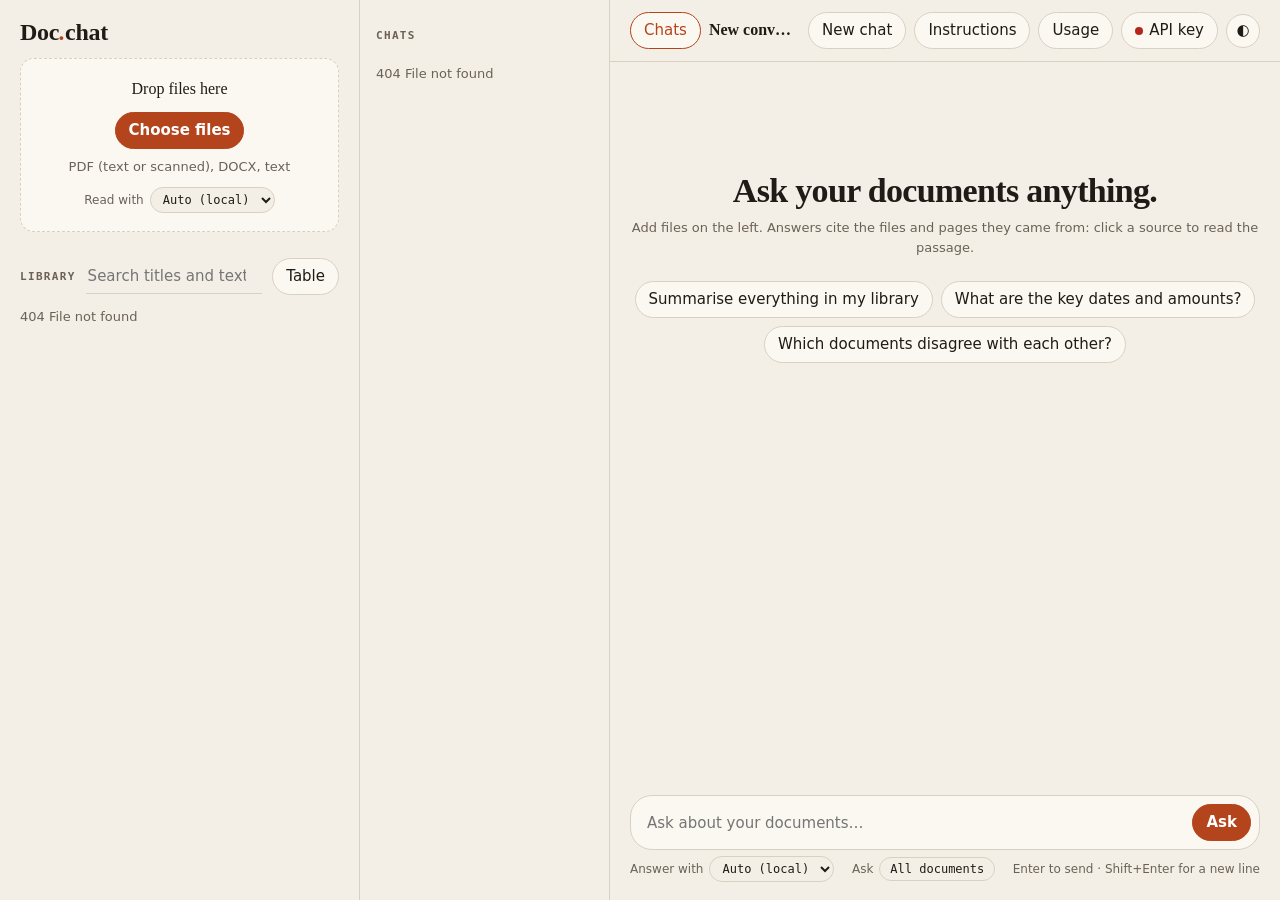
==== app/static/index.html @ 7b6df713 "Fix second review findings for the login - A Log out whose POST got no answer (stopped, or the serve" ====
<!doctype html>
<html lang="en">
<head>
<meta charset="utf-8">
<meta name="viewport" content="width=device-width, initial-scale=1">
<title>Document Chatbot</title>
<link rel="stylesheet" href="static/vendor/dataTables.dataTables.min.css">
<script src="static/vendor/jquery.min.js" defer></script>
<script src="static/vendor/dataTables.min.js" defer></script>
<style>
  :root {
    --paper: #f4efe6; --card: #fbf8f2; --ink: #1f1b16; --soft: #6b6257; --line: #d9d0c1;
    --accent: #b4441c; --accent-ink: #fff; --mark: #f6d98a; --ok: #2f6f4f; --bad: #b3261e;
    --serif: "Iowan Old Style", "Palatino Linotype", Palatino, Georgia, serif;
    --sans: system-ui, "Segoe UI", sans-serif;
    --mono: ui-monospace, "Cascadia Mono", Consolas, monospace;
  }
  :root[data-theme="dark"] {
    --paper: #171512; --card: #201d19; --ink: #ece5d8; --soft: #9c9285; --line: #3a352e;
    --accent: #e8703f; --accent-ink: #1a1410; --mark: #6b5416; --ok: #7fc8a0; --bad: #f08a80;
  }
  @media (prefers-color-scheme: dark) {
    :root:not([data-theme="light"]) {
      --paper: #171512; --card: #201d19; --ink: #ece5d8; --soft: #9c9285; --line: #3a352e;
      --accent: #e8703f; --accent-ink: #1a1410; --mark: #6b5416; --ok: #7fc8a0; --bad: #f08a80;
    }
  }
  * { box-sizing: border-box; }
  body { margin: 0; font: 15px/1.55 var(--sans); background: var(--paper); color: var(--ink);
         display: grid; grid-template-columns: 360px auto 1fr; height: 100dvh; }
  button, input, textarea { font: inherit; color: inherit; }
  button { cursor: pointer; border: 1px solid var(--line); background: var(--card); border-radius: 999px; padding: 6px 13px; }
  button:hover:not(:disabled) { border-color: var(--accent); color: var(--accent); }
  button:disabled { opacity: .45; cursor: default; }
  button.primary { background: var(--accent); border-color: var(--accent); color: var(--accent-ink); font-weight: 600; }
  button.primary:hover:not(:disabled) { color: var(--accent-ink); filter: brightness(1.08); }
  button.icon { width: 34px; height: 34px; padding: 0; display: grid; place-items: center; }
  :focus-visible { outline: 2px solid var(--accent); outline-offset: 2px; }
  .label { font: 600 11px/1 var(--mono); letter-spacing: .12em; text-transform: uppercase; color: var(--soft); }
  .muted { color: var(--soft); font-size: 13px; }

  /* ---- shelf (left) ---- */
  aside { grid-column: 1; border-right: 1px solid var(--line); display: flex; flex-direction: column; min-height: 0; }
  .brand { padding: 20px 20px 14px; display: flex; align-items: baseline; gap: 10px; }
  .brand h1 { font: 600 24px/1 var(--serif); margin: 0; letter-spacing: -.01em; }
  .brand h1 i { color: var(--accent); }
  .brand span { margin-left: auto; }
  #drop { margin: 0 20px; border: 1.5px dashed var(--line); border-radius: 14px; padding: 18px; text-align: center; background: var(--card); transition: .15s; }
  #drop.over { border-color: var(--accent); background: color-mix(in srgb, var(--accent) 10%, var(--card)); }
  #drop p { margin: 0 0 10px; font-family: var(--serif); font-size: 16px; }
  #drop small { display: block; margin-top: 8px; }
  #drop .pick.check { display: flex; justify-content: center; margin-top: 6px; }
  .pick.check input { margin: 0; width: 15px; height: 15px; accent-color: var(--accent); cursor: pointer; }
  .pick.check { cursor: pointer; }
  #queue { margin: 8px 20px 0; display: grid; gap: 4px; max-height: 45dvh; overflow-y: auto; }
  .job { display: flex; flex-wrap: wrap; gap: 4px 8px; align-items: center; font-size: 13px; padding: 5px 10px; border-radius: 8px; background: var(--card); border: 1px solid var(--line); }
  .job b { flex: 1; min-width: 0; overflow: hidden; text-overflow: ellipsis; white-space: nowrap; font-weight: 500; }
  .job .state { white-space: nowrap; color: var(--soft); }
  .job.ok .state { color: var(--ok); } .job.bad .state { color: var(--bad); }
  .job.dup { border-color: var(--accent); }
  .job .x { border: 0; background: none; padding: 2px 5px; margin: -2px -5px -2px 0; color: var(--soft); line-height: 1; }
  .job .x.sure { color: var(--bad); font-size: 12px; font-weight: 600; }
  .bar { flex-basis: 100%; height: 4px; border-radius: 999px; background: var(--line); overflow: hidden; }
  .bar i { display: block; height: 100%; width: 0; background: var(--accent); border-radius: inherit; transition: width .4s; }
  .bar.wait i { width: 30%; animation: slide 1.3s ease-in-out infinite; }
  @keyframes slide { from { transform: translateX(-100%); } to { transform: translateX(340%); } }
  .job .detail { flex-basis: 100%; display: grid; gap: 2px; font-size: 12px; color: var(--soft); overflow-wrap: anywhere; }
  .job.bad .detail .err { color: var(--bad); }
  .job .acts { flex-basis: 100%; display: flex; flex-wrap: wrap; gap: 6px; padding: 2px 0 3px; }
  .job .detail:empty, .job .acts:empty { display: none; }
  .job .acts button { font-size: 12px; padding: 3px 10px; }
  a.open { color: var(--accent); font-weight: 600; text-decoration: none; }
  a.open:hover { text-decoration: underline; }
  @media (pointer: coarse), (max-width: 820px) {  /* a finger-sized target; the negative margin keeps the layout */
    a.open { display: inline-block; padding: 7px 6px; margin: -7px -6px; }
  }
  .spin { width: 12px; height: 12px; border: 2px solid var(--line); border-top-color: var(--accent); border-radius: 50%; animation: spin .8s linear infinite; }
  @keyframes spin { to { transform: rotate(1turn); } }
  .shelfhead { display: flex; align-items: center; gap: 10px; padding: 18px 20px 8px; }
  .shelfhead input { flex: 1; min-width: 0; border: 0; border-bottom: 1px solid var(--line); background: none; padding: 5px 2px; }
  .shelfhead input:focus { outline: 0; border-color: var(--accent); }
  #docs { flex: 1; overflow-y: auto; padding: 4px 20px 20px; display: grid; gap: 10px; align-content: start; }
  .doc { background: var(--card); border: 1px solid var(--line); border-left: 4px solid var(--accent); border-radius: 4px 12px 12px 4px; padding: 11px 12px; position: relative; }
  .doc h3 { font: 600 16px/1.25 var(--serif); margin: 0 26px 3px 0; overflow-wrap: anywhere; }
  .doc .meta { font: 11px/1.4 var(--mono); color: var(--soft); overflow-wrap: anywhere; }
  .doc p { margin: 7px 0; font-size: 13px; display: -webkit-box; -webkit-line-clamp: 3; -webkit-box-orient: vertical; overflow: hidden; }
  .doc.open p { display: block; }
  .doc .x { position: absolute; top: 6px; right: 6px; border: 0; background: none; padding: 2px 7px; color: var(--soft); }
  .doc .x.sure { color: var(--bad); font-size: 12px; font-weight: 600; }
  .chips { display: flex; flex-wrap: wrap; gap: 4px; }
  .chip { font: 11px/1 var(--mono); padding: 4px 7px; border-radius: 999px; border: 1px solid var(--line); background: none; color: var(--soft); }
  .hit { font-size: 13px; padding: 9px 11px; border: 1px solid var(--line); border-radius: 10px; }
  mark { background: var(--mark); color: inherit; border-radius: 3px; padding: 0 2px; }

  /* ---- saved conversations: a column beside the chat on wide screens (Chats hides it), a drawer below 1280px ---- */
  #chats { grid-column: 2; width: 250px; border-right: 1px solid var(--line); display: flex; flex-direction: column; min-height: 0; background: var(--paper); }
  .chatshead { display: flex; align-items: center; gap: 8px; padding: 20px 14px 8px 16px; min-height: 58px; }
  .chatshead .grow { flex: 1; }
  #chatsnew, #chatsclose { display: none; }
  @media (min-width: 1280px) { body.nochats #chats { display: none; } }
  @media (max-width: 1279px) {
    #chats { position: fixed; inset: 0 auto 0 0; width: min(330px, 90vw); z-index: 10; transform: translateX(-100%);
             visibility: hidden; transition: transform .2s, visibility .2s; }
    body.chatsopen #chats { transform: none; visibility: visible; box-shadow: 0 0 0 100vw #0006; }
    #chatsclose { display: grid; }
  }
  #chatlist { flex: 1; overflow-y: auto; padding: 2px 10px 16px; display: grid; gap: 3px; align-content: start; }
  #chatlist > .muted { padding: 4px 6px; }
  .conv { display: flex; align-items: center; min-width: 0; border: 1px solid transparent; border-radius: 10px; }
  .conv:hover { background: var(--card); border-color: var(--line); }
  .conv.on { background: var(--card); border-color: var(--accent); }
  button.cbtn { flex: 1; min-width: 0; display: grid; gap: 1px; text-align: left; border: 0; border-radius: 10px; background: none; padding: 7px 2px 7px 10px; }
  button.cbtn:hover:not(:disabled) { color: inherit; }
  .cbtn b { font-weight: 500; font-size: 13.5px; overflow: hidden; text-overflow: ellipsis; white-space: nowrap; }
  .conv.on .cbtn b { font-weight: 600; }
  .cbtn small { font: 11px/1.3 var(--mono); color: var(--soft); overflow: hidden; text-overflow: ellipsis; white-space: nowrap; }
  .conv .x { flex: none; border: 0; background: none; padding: 4px 6px; color: var(--soft); opacity: 0; }
  .conv .x:last-child { margin-right: 3px; }
  .conv:hover .x, .conv:focus-within .x, .conv.on .x, .conv .x.sure { opacity: 1; }
  .conv .x.sure { color: var(--bad); font-size: 12px; font-weight: 600; }
  .conv input { flex: 1; min-width: 0; margin: 3px; padding: 6px 8px; border: 1px solid var(--accent); border-radius: 8px; background: var(--paper); font-size: 13.5px; }
  .conv input:focus { outline: 0; }
  @media (pointer: coarse) { .conv .x { opacity: 1; padding: 10px 8px; } }

  /* ---- desk (right) ---- */
  main { grid-column: 3; display: flex; flex-direction: column; min-width: 0; min-height: 0; }
  header { display: flex; align-items: center; gap: 8px; padding: 12px 20px; border-bottom: 1px solid var(--line); }
  header .grow { flex: 1; }
  #chatsbtn[aria-expanded="true"] { border-color: var(--accent); color: var(--accent); }
  #convtitle { min-width: 0; overflow: hidden; text-overflow: ellipsis; white-space: nowrap; font: 600 16px/1.3 var(--serif); }
  #menu { display: none; position: relative; }
  /* On a phone the upload list is in the closed drawer: the ☰ button counts jobs under way or waiting for you. */
  #jobcount:not(:empty) { position: absolute; top: -6px; right: -6px; min-width: 18px; height: 18px; padding: 0 5px;
    border-radius: 999px; font: 600 11px/18px var(--mono); background: var(--accent); color: var(--accent-ink); }
  #jobcount.alert { background: var(--bad); color: var(--paper); }
  #keydot { width: 8px; height: 8px; border-radius: 50%; background: var(--bad); display: inline-block; margin-right: 6px; }
  #keydot.set { background: var(--ok); }
  #settings { position: absolute; right: 20px; top: 58px; width: min(340px, calc(100vw - 32px)); background: var(--card); border: 1px solid var(--line); border-radius: 14px; padding: 16px; box-shadow: 0 12px 40px #0003; z-index: 5; display: grid; gap: 8px; }
  #settings input { width: 100%; padding: 8px 10px; border: 1px solid var(--line); border-radius: 8px; background: var(--paper); font-family: var(--mono); font-size: 13px; }
  #settings .row { display: flex; gap: 8px; justify-content: flex-end; }
  [hidden] { display: none !important; }
  #log { flex: 1; overflow-y: auto; padding: 28px 20px; }
  #log > * { max-width: 740px; margin-inline: auto; }
  .empty { text-align: center; margin-top: 9vh; }
  .empty h2 { font: 600 34px/1.15 var(--serif); margin: 0 0 8px; letter-spacing: -.02em; }
  .empty .ideas { display: flex; flex-wrap: wrap; gap: 8px; justify-content: center; margin-top: 22px; }
  .turn { margin-bottom: 22px; }
  .turn.user { display: flex; flex-direction: column; align-items: flex-end; gap: 4px; }
  .turn.user div { background: var(--ink); color: var(--paper); padding: 9px 15px; border-radius: 18px 18px 4px 18px; max-width: 85%; white-space: pre-wrap; overflow-wrap: anywhere; }
  .turn.bot .body { font: 17px/1.6 var(--serif); white-space: pre-wrap; overflow-wrap: anywhere; border-left: 2px solid var(--accent); padding-left: 16px; }
  .turn.bot.err .body { color: var(--bad); border-color: var(--bad); font-family: var(--sans); font-size: 15px; }
  .turn .foot { display: flex; flex-wrap: wrap; align-items: center; gap: 6px; margin: 10px 0 0 18px; }
  .turn .foot .tok { font: 11px/1 var(--mono); color: var(--soft); margin-left: auto; }
  .turn .foot button { font-size: 12px; padding: 3px 10px; }
  .turn.bot.live .body::after { content: "▍"; color: var(--accent); animation: blink 1s steps(1) infinite; }
  @keyframes blink { 50% { opacity: 0; } }
  .switched.bad { color: var(--bad); }
  #stop { font-weight: 600; border-color: var(--accent); color: var(--accent); white-space: nowrap; }
  #stop::before { content: ""; display: inline-block; width: 9px; height: 9px; margin-right: 7px; border-radius: 2px; background: currentColor; }
  .dots i { display: inline-block; width: 6px; height: 6px; border-radius: 50%; background: var(--accent); margin-right: 4px; animation: bob 1s infinite; }
  .dots i:nth-child(2) { animation-delay: .15s; } .dots i:nth-child(3) { animation-delay: .3s; }
  @keyframes bob { 50% { transform: translateY(-5px); opacity: .4; } }
  form#ask { padding: 12px 20px 18px; }
  .composer { max-width: 740px; margin: 0 auto; display: flex; align-items: flex-end; gap: 8px; background: var(--card); border: 1px solid var(--line); border-radius: 22px; padding: 8px 8px 8px 16px; }
  .composer:focus-within { border-color: var(--accent); }
  .composer textarea { flex: 1; border: 0; background: none; resize: none; outline: 0; padding: 6px 0; max-height: 180px; }
  .hint { max-width: 740px; margin: 6px auto 0; font-size: 12px; display: flex; flex-wrap: wrap; gap: 4px 12px; align-items: center; justify-content: space-between; }
  .pick { display: inline-flex; align-items: center; gap: 6px; font-size: 12px; color: var(--soft); max-width: 100%; white-space: nowrap; }
  #drop .pick { margin-top: 10px; }
  .pick select { font: 12px/1.2 var(--mono); color: var(--ink); background: var(--paper); border: 1px solid var(--line); border-radius: 999px; padding: 4px 8px; min-width: 0; max-width: 230px; text-overflow: ellipsis; }
  .pick select:hover { border-color: var(--accent); }
  .switched { font-size: 12px; color: var(--soft); margin: 6px 0 0 18px; }
  /* ---- table view ---- */
  #tableview { width: min(1280px, calc(100vw - 32px)); height: min(88dvh, 900px); max-width: none; max-height: none;
               padding: 0; border: 1px solid var(--line); border-radius: 16px; background: var(--card); color: var(--ink); }
  #tableview[open] { display: flex; flex-direction: column; }
  #tableview::backdrop { background: #0007; }
  .tvhead { display: flex; flex-wrap: wrap; align-items: center; gap: 8px 10px; padding: 14px 18px; border-bottom: 1px solid var(--line); }
  .tvhead h2 { font: 600 20px/1.2 var(--serif); margin: 0; }
  .tvhead .grow { flex: 1; }
  #delsel.sure { background: var(--bad); border-color: var(--bad); color: #fff; }
  .rereadbar { display: inline-flex; flex-wrap: wrap; align-items: center; gap: 6px 8px; }
  .tvbody { flex: 1; overflow: auto; padding: 12px 18px 18px; }
  #doctable { font-size: 13px; }
  #doctable td { vertical-align: top; overflow-wrap: break-word; min-width: 110px; }
  #doctable td.kw { min-width: 160px; color: var(--soft); }
  #doctable th.sel, #doctable td.sel { width: 28px; text-align: center; }
  #doctable input[type=checkbox] { width: 16px; height: 16px; accent-color: var(--accent); cursor: pointer; }
  #doctable tr.picked td { background: color-mix(in srgb, var(--accent) 12%, transparent); }
  .dt-container, .dt-container .dt-input { color: var(--ink) !important; }
  .dt-container .dt-input { background: var(--paper); border: 1px solid var(--line) !important; border-radius: 8px; padding: 4px 8px; }
  .dt-container .dt-paging .dt-paging-button { color: var(--ink) !important; border-radius: 8px; }
  .dt-container .dt-paging .dt-paging-button.current { background: var(--paper) !important; border-color: var(--accent) !important; }
  table.dataTable thead > tr > th, table.dataTable > tbody > tr > td { border-color: var(--line) !important; }
  /* ---- instructions ---- */
  #rulecount:not(:empty) { margin-left: 6px; font: 600 11px/1 var(--mono); background: var(--accent); color: var(--accent-ink); border-radius: 999px; padding: 2px 6px; }
  #rulesview { width: min(760px, calc(100vw - 32px)); max-height: 88dvh; padding: 0; border: 1px solid var(--line); border-radius: 16px; background: var(--card); color: var(--ink); }
  #rulesview[open] { display: flex; flex-direction: column; }
  #rulesview::backdrop { background: #0007; }
  .rbody { overflow-y: auto; padding: 4px 18px 18px; display: grid; gap: 10px; }
  .rbody > p { margin: 8px 0 2px; }
  .rule { display: grid; grid-template-columns: auto 1fr auto; gap: 10px; align-items: start; padding: 10px 12px; border: 1px solid var(--line); border-left: 4px solid var(--accent); border-radius: 4px 12px 12px 4px; background: var(--paper); }
  .rule.off { border-left-color: var(--line); }
  .rule.off textarea { color: var(--soft); }
  .rule input[type=checkbox] { width: 18px; height: 18px; margin-top: 4px; accent-color: var(--accent); cursor: pointer; }
  .rule textarea, .addrule textarea { width: 100%; resize: vertical; border: 1px solid transparent; border-radius: 8px; background: none; padding: 4px 6px; line-height: 1.45; }
  .rule textarea:hover { border-color: var(--line); }
  .rule textarea:focus, .addrule textarea:focus { outline: 0; border-color: var(--accent); background: var(--card); }
  .rule .side { display: grid; gap: 4px; justify-items: end; }
  .rule .x { border: 0; background: none; padding: 2px 7px; color: var(--soft); }
  .rule .x.sure { color: var(--bad); font-size: 12px; font-weight: 600; }
  .rule .saved { font: 11px/1 var(--mono); color: var(--ok); min-height: 11px; }
  .addrule { display: grid; gap: 8px; justify-items: end; padding-top: 6px; border-top: 1px dashed var(--line); }
  .addrule textarea { border-color: var(--line); background: var(--paper); }
  /* ---- usage ---- */
  #usageview { width: min(760px, calc(100vw - 32px)); max-height: 88dvh; padding: 0; border: 1px solid var(--line); border-radius: 16px; background: var(--card); color: var(--ink); }
  #usageview[open] { display: flex; flex-direction: column; }
  #usageview::backdrop { background: #0007; }
  .ubody { overflow-y: auto; padding: 14px 18px 18px; display: grid; gap: 14px; }
  .ubody h3 { margin: 6px 0 -6px; }
  .tiles { display: grid; grid-template-columns: repeat(auto-fit, minmax(130px, 1fr)); gap: 8px; }
  .tile { border: 1px solid var(--line); border-radius: 12px; padding: 10px 12px; background: var(--paper); display: grid; gap: 6px; }
  .tile b { font: 600 24px/1.1 var(--serif); font-variant-numeric: tabular-nums; }
  .uscroll { overflow-x: auto; }
  .utable { width: 100%; border-collapse: collapse; font-size: 13px; font-variant-numeric: tabular-nums; }
  .utable th { font: 600 11px/1.2 var(--mono); letter-spacing: .06em; text-transform: uppercase; color: var(--soft); text-align: right; padding: 6px 8px; border-bottom: 1px solid var(--line); white-space: nowrap; }
  .utable td { text-align: right; padding: 6px 8px; border-bottom: 1px solid var(--line); white-space: nowrap; }
  .utable th:first-child, .utable td:first-child { text-align: left; white-space: normal; overflow-wrap: anywhere; }
  .utable tfoot td { font-weight: 600; border-bottom: 0; }
  .utable td small { color: var(--soft); }
  /* ---- unit fixes: litre/gallon misprints found in a document ---- */
  button.ubadge { font: 600 11px/1.2 var(--mono); padding: 2px 7px; border-radius: 999px; border: 1px solid var(--accent);
    background: color-mix(in srgb, var(--accent) 10%, transparent); color: var(--accent); white-space: nowrap; }
  button.ubadge:hover:not(:disabled) { background: var(--accent); color: var(--accent-ink); }
  @media (pointer: coarse), (max-width: 820px) { .doc button.ubadge, #doctable button.ubadge { padding: 5px 9px; margin: 2px 0; } }
  #unitsview { width: min(760px, calc(100vw - 32px)); max-height: 88dvh; padding: 0; border: 1px solid var(--line); border-radius: 16px; background: var(--card); color: var(--ink); }
  #unitsview[open] { display: flex; flex-direction: column; }
  #unitsview::backdrop { background: #0007; }
  #unitsview .tvhead { flex-wrap: nowrap; align-items: flex-start; }  /* a long title wraps beside the ✕ */
  #unitsview .tvhead h2 { flex: 1; overflow-wrap: anywhere; min-width: 0; }
  #unitsview .tvhead .grow { display: none; }
  .finding { display: grid; gap: 5px; padding: 10px 12px; border: 1px solid var(--line); border-left: 4px solid var(--accent); border-radius: 4px 12px 12px 4px; background: var(--paper); }
  .finding .head { display: flex; flex-wrap: wrap; align-items: baseline; gap: 2px 10px; }
  .finding .head .label { white-space: nowrap; }
  .finding .ctx { font-size: 13px; color: var(--soft); overflow-wrap: anywhere; }
  .finding dl { margin: 0; display: grid; grid-template-columns: auto 1fr; gap: 3px 12px; font-size: 13px; }
  .finding dt { color: var(--soft); }
  .finding dd { margin: 0; font: 12.5px/1.45 var(--mono); overflow-wrap: anywhere; }
  .finding dd.was { text-decoration: line-through; text-decoration-color: var(--bad); }
  @media (max-width: 480px) { .finding dl { grid-template-columns: 1fr; gap: 1px; } .finding dd { margin-bottom: 4px; } }
  /* ---- an answer's sources (the passages it was given), and the documents questions search ---- */
  button.chip.src { display: inline-flex; max-width: 100%; color: var(--ink); }
  button.chip.src:hover { border-color: var(--accent); color: var(--accent); }
  .chip.src .fn { overflow: hidden; text-overflow: ellipsis; white-space: nowrap; min-width: 0; }
  .chip.src .pg { flex: none; white-space: pre; }
  @media (pointer: coarse), (max-width: 820px) { button.chip.src { padding: 7px 9px; } }
  button.open { border: 0; background: none; padding: 0; border-radius: 0; font: inherit; font-weight: 600; color: var(--accent); }
  button.open:hover:not(:disabled) { text-decoration: underline; color: var(--accent); }
  @media (pointer: coarse), (max-width: 820px) { button.open { padding: 7px 6px; margin: -7px -6px; } }
  #sourceview, #scopeview { width: min(760px, calc(100vw - 32px)); max-height: 88dvh; padding: 0; border: 1px solid var(--line); border-radius: 16px; background: var(--card); color: var(--ink); }
  #sourceview[open], #scopeview[open] { display: flex; flex-direction: column; }
  #sourceview::backdrop, #scopeview::backdrop { background: #0007; }
  #sourceview .tvhead, #scopeview .tvhead { flex-wrap: nowrap; align-items: flex-start; }
  #sourceview .tvhead h2, #scopeview .tvhead h2 { flex: 1; overflow-wrap: anywhere; min-width: 0; }
  #sourceview .tvhead .grow, #scopeview .tvhead .grow { display: none; }
  .finding .quote { white-space: pre-wrap; overflow-wrap: anywhere; font: 14.5px/1.55 var(--serif); }
  .finding .quote a.open { font: 600 13px/1.55 var(--mono); }
  .scopechip { display: inline-flex; align-items: center; min-width: 0; max-width: 250px; border: 1px solid var(--line); border-radius: 999px; background: var(--paper); }
  .scopechip:hover { border-color: var(--accent); }
  .scopechip.on { border-color: var(--accent); background: color-mix(in srgb, var(--accent) 12%, var(--paper)); }
  .scopechip button { border: 0; background: none; border-radius: 999px; padding: 4px 10px; font: 12px/1.2 var(--mono); color: var(--ink); min-width: 0; overflow: hidden; text-overflow: ellipsis; white-space: nowrap; }
  .scopechip.on #scopebtn { color: var(--accent); font-weight: 600; padding-right: 3px; }
  .scopechip.gone { border-color: var(--bad); background: var(--paper); }
  .scopechip.gone #scopebtn { color: var(--bad); }
  #scopeclear { flex: none; padding: 4px 9px 4px 6px; color: var(--soft); overflow: visible; }
  @media (pointer: coarse), (max-width: 820px) { .scopechip button { padding-block: 7px; } }
  #scopeq { width: 100%; padding: 8px 10px; border: 1px solid var(--line); border-radius: 8px; background: var(--paper); }
  #scopeq:focus { outline: 0; border-color: var(--accent); }
  .scopetools { display: flex; flex-wrap: wrap; gap: 6px 8px; align-items: center; }
  .scopetools button { font-size: 12px; padding: 3px 10px; }
  .scopelist { display: grid; gap: 6px; }
  .sdoc { display: grid; grid-template-columns: auto 1fr; gap: 10px; align-items: start; padding: 8px 10px; border: 1px solid var(--line); border-radius: 10px; background: var(--paper); cursor: pointer; }
  .sdoc:hover { border-color: var(--accent); }
  .sdoc.on { border-color: var(--accent); background: color-mix(in srgb, var(--accent) 10%, var(--paper)); }
  .sdoc input { width: 18px; height: 18px; margin: 2px 0 0; accent-color: var(--accent); cursor: pointer; }
  .sdoc b { display: block; font-weight: 600; overflow-wrap: anywhere; }
  .sdoc small { display: block; font: 11px/1.4 var(--mono); color: var(--soft); overflow-wrap: anywhere; }
  .svfoot { display: flex; flex-wrap: wrap; gap: 8px; align-items: center; justify-content: flex-end; padding: 12px 18px; border-top: 1px solid var(--line); }
  .svfoot .grow { flex: 1; }
  .turn.user .scoped { font-size: 12px; color: var(--soft); max-width: 85%; overflow-wrap: anywhere; text-align: right; }
  header button { white-space: nowrap; flex: none; }  /* only the conversation's title gives way */
  header .narrow, header .short { display: none; }
  #logout svg { vertical-align: -3px; }
  @media (max-width: 820px) {
    #rulesview, #usageview, #unitsview, #sourceview, #scopeview { width: 100vw; max-width: 100vw; max-height: 100dvh; height: 100dvh; border-radius: 0; }
    .ubody { padding: 12px 16px 16px; }
    .utable th, .utable td { padding: 6px 5px; }
  }
  @media (max-width: 1100px) {  /* the chat beside the library: no room for the conversation's title */
    header { gap: 6px; padding: 10px 12px; }
    header button:not(.icon) { padding: 5px 10px; font-size: 13px; }
    #convtitle { display: none; }
  }
  @media (max-width: 820px) { #tableview { width: 100vw; height: 100dvh; border-radius: 0; } .tvbody { padding: 10px 16px; } }
  @media (prefers-reduced-motion: reduce) { * { animation: none !important; transition: none !important; } }
  @media (max-width: 820px) {
    body { grid-template-columns: 1fr; }
    main { grid-column: 1; }
    aside { position: fixed; inset: 0 auto 0 0; width: min(360px, 90vw); background: var(--paper); z-index: 10; transform: translateX(-100%); transition: transform .2s; }
    body.shelf aside { transform: none; box-shadow: 0 0 0 100vw #0006; }
    #menu { display: grid; }
    .empty h2 { font-size: 26px; }
    /* The header has no room for New chat: it is at the top of the Chats drawer. */
    .chatshead { padding: 14px 12px 8px 16px; }
    #chatsnew { display: inline-block; }
    #newchat { display: none; }
  }
  @media (max-width: 480px) {  /* four buttons and two icons on one phone-wide row (New chat is in the Chats drawer) */
    .hint .keys { display: none; }  /* no Enter key to speak of on a phone */
    header { gap: 4px; }
    header button.icon { flex: none; width: 32px; height: 32px; }
    header button:not(.icon) { padding: 5px 8px; font-size: 12.5px; }
  }
  /* Short labels wherever the full row doesn't fit with a two-digit instruction count (measured at
     every width from 320 px): Key on phones and beside the library on narrow screens (821-910 px);
     with a login, whose Log out is then an icon, also Rules for Instructions, from 500 px down. */
  @media (max-width: 420px), (min-width: 821px) and (max-width: 910px) {
    header .wide { display: none; } header .narrow { display: inline; }
  }
  @media (max-width: 500px), (min-width: 821px) and (max-width: 910px) {
    body.login header .wide, body.login header .long { display: none; }
    body.login header .narrow, body.login header .short { display: inline; }
  }
  /* Less room between and inside on the narrowest phones, so the row fits from 320 px with up to a
     three-digit instruction count (100 left the last button 3-5 px out at 320-324 and 351-355 px). */
  @media (max-width: 380px) { header { gap: 2px; padding-inline: 8px; } }
  @media (max-width: 360px) { header button:not(.icon) { padding-inline: 6px; } }
  @media (max-width: 340px) {
    header { padding: 10px 6px; gap: 2px; }
    header button:not(.icon) { padding: 5px 6px; }
    header button.icon { width: 30px; }
    #rulecount:not(:empty) { margin-left: 3px; padding: 2px 4px; }
  }
  @media (max-width: 330px) { header button:not(.icon) { padding-inline: 5px; } }
</style>
</head>
<body>
<aside id="shelf">
  <div class="brand"><h1>Doc<i>.</i>chat</h1><span class="label" id="count"></span></div>
  <div id="drop">
    <p>Drop files here</p>
    <button class="primary" id="browse" type="button">Choose files</button>
    <small class="muted">PDF (text or scanned), DOCX, text</small>
    <label class="pick">Read with <select id="docModel" aria-label="Model that reads uploaded documents"></select></label>
    <label class="pick check" id="allPagesBox" hidden><input type="checkbox" id="allPages"> Claude reads every page</label>
    <input id="file" type="file" multiple hidden accept=".pdf,.docx,.txt,.md,.csv,.json,.html,.xml,.log,.py,.js,text/*">
  </div>
  <div id="queue"></div>
  <div class="shelfhead"><span class="label">Library</span><input id="q" type="search" placeholder="Search titles and text…" aria-label="Search documents"><button id="tablebtn" type="button" title="Show all documents in a table">Table</button></div>
  <div id="docs"></div>
</aside>
<nav id="chats" aria-label="Saved conversations">
  <div class="chatshead">
    <span class="label">Chats</span>
    <span class="grow"></span>
    <button class="primary" id="chatsnew" type="button">New chat</button>
    <button class="icon" id="chatsclose" type="button" aria-label="Close the conversations">✕</button>
  </div>
  <div id="chatlist"></div>
</nav>
<main>
  <header>
    <button class="icon" id="menu" type="button" aria-label="Show library">☰<span id="jobcount"></span></button>
    <button id="chatsbtn" type="button" aria-controls="chats" aria-expanded="false" title="Saved conversations">Chats</button>
    <span id="convtitle">New conversation</span>
    <span class="grow"></span>
    <button id="newchat" type="button" title="Start a new conversation">New chat</button>
    <button id="rulesbtn" type="button" title="Instructions added to every question"><span class="long">Instructions</span><span
      class="short">Rules</span><span id="rulecount"></span></button>
    <button id="usagebtn" type="button" title="Model calls, tokens and cost">Usage</button>
    <button id="keybtn" type="button" title="Claude API key"><span id="keydot"></span><span class="wide">API key</span><span class="narrow">Key</span></button>
    <button class="icon" id="theme" type="button" aria-label="Switch light or dark theme">◐</button>
    <button id="logout" type="submit" form="logoutform" hidden aria-label="Log out" title="Log out of this library"><span
      class="wide">Log out</span><svg class="narrow" viewBox="0 0 24 24" width="15" height="15" aria-hidden="true"><path
      d="M10 4H5v16h5M14 8l4 4-4 4M18 12H9" fill="none" stroke="currentColor" stroke-width="2" stroke-linecap="round" stroke-linejoin="round"/></svg></button>
  </header>
  <form id="logoutform" method="post" action="/logout" hidden></form>
  <div id="settings" hidden>
    <span class="label">Claude API key</span>
    <input id="key" type="password" placeholder="sk-ant-…" autocomplete="off">
    <div class="muted">Kept in this browser only and sent with each request. Leave it empty if the server has its own key, or runs local models (Ollama), which need none.</div>
    <div class="row"><button id="keyclear" type="button">Clear</button><button class="primary" id="keydone" type="button">Done</button></div>
  </div>
  <dialog id="tableview" aria-labelledby="tvtitle">
    <div class="tvhead">
      <h2 id="tvtitle">All documents</h2>
      <span class="muted" id="selcount" role="status"></span>
      <span class="grow"></span>
      <button id="selnone" type="button" hidden>Clear selection</button>
      <span class="rereadbar">
        <label class="pick">Re-read with <select id="rereadModel" aria-label="Model that re-reads the selected documents"></select></label>
        <label class="pick check" id="rereadAllBox" hidden><input type="checkbox" id="rereadAll"> every page</label>
        <button id="rereadsel" type="button" disabled>Re-read</button>
      </span>
      <button id="asksel" type="button" disabled title="Ask questions about the selected documents only">Ask about selected</button>
      <button id="delsel" type="button" disabled>Delete selected</button>
      <button class="icon" id="tvclose" type="button" aria-label="Close table">✕</button>
    </div>
    <div class="tvbody"><table id="doctable" class="display compact" style="width:100%"></table></div>
  </dialog>
  <dialog id="rulesview" aria-labelledby="rvtitle">
    <div class="tvhead">
      <h2 id="rvtitle">Instructions</h2>
      <span class="grow"></span>
      <button class="icon" id="rvclose" type="button" aria-label="Close instructions">✕</button>
    </div>
    <div class="rbody">
      <p class="muted">Every switched-on instruction is added to each question, for local models and Claude alike. Use them to correct habits: units, wording, format, what to look for. Changes apply from the next question.</p>
      <div id="rules"></div>
      <div class="addrule">
        <textarea id="newrule" rows="3" aria-label="New instruction" placeholder="e.g. Whenever a volume is given in gallons, also give it in litres (1 US gallon = 3.785 L, 1 imperial gallon = 4.546 L), show the calculation, and say which gallon the document uses."></textarea>
        <button class="primary" id="addrule" type="button">Add instruction</button>
      </div>
    </div>
  </dialog>
  <dialog id="usageview" aria-labelledby="uvtitle">
    <div class="tvhead">
      <h2 id="uvtitle">Usage</h2>
      <label class="pick">Last <select id="usagedays" aria-label="Period to show">
        <option value="7">7 days</option><option value="30" selected>30 days</option>
        <option value="90">90 days</option><option value="365">365 days</option>
      </select></label>
      <span class="grow"></span>
      <button class="icon" id="uvclose" type="button" aria-label="Close usage">✕</button>
    </div>
    <div class="ubody" id="usage"></div>
  </dialog>
  <dialog id="unitsview" aria-labelledby="unvtitle">
    <div class="tvhead">
      <h2 id="unvtitle">Unit fixes</h2>
      <span class="grow"></span>
      <button class="icon" id="unvclose" type="button" aria-label="Close unit fixes">✕</button>
    </div>
    <div class="ubody" id="units"></div>
  </dialog>
  <dialog id="sourceview" aria-labelledby="srctitle">
    <div class="tvhead">
      <h2 id="srctitle">Source</h2>
      <span class="grow"></span>
      <button class="icon" id="srcclose" type="button" aria-label="Close source">✕</button>
    </div>
    <div class="ubody" id="source"></div>
  </dialog>
  <dialog id="scopeview" aria-labelledby="svtitle">
    <div class="tvhead">
      <h2 id="svtitle">Ask only these documents</h2>
      <span class="grow"></span>
      <button class="icon" id="svclose" type="button" aria-label="Close without changing">✕</button>
    </div>
    <div class="ubody">
      <input id="scopeq" type="search" placeholder="Filter by title, file name or keyword…" aria-label="Filter documents">
      <div class="scopetools">
        <button id="scopeall" type="button">Tick all shown</button>
        <button id="scopenone" type="button">Untick all</button>
        <span class="muted" id="scopecount" role="status"></span>
      </div>
      <div class="scopelist" id="scopelist"></div>
      <p class="muted" id="embedstatus"></p>
    </div>
    <div class="svfoot">
      <button id="scopeevery" type="button">All documents</button>
      <button class="primary" id="scopeuse" type="button" disabled>Tick documents</button>
    </div>
  </dialog>
  <div id="log"></div>
  <form id="ask">
    <div class="composer">
      <textarea id="question" rows="1" placeholder="Ask about your documents…" aria-label="Question"></textarea>
      <button class="primary" id="send">Ask</button>
      <button id="stop" type="button" hidden title="Stop the answer here">Stop</button>
    </div>
    <div class="hint muted">
      <label class="pick">Answer with <select id="chatModel" aria-label="Model that answers questions"></select></label>
      <span class="pick">Ask <span class="scopechip" id="scopechip"><button id="scopebtn" type="button">All documents</button><button
        id="scopeclear" type="button" hidden aria-label="Ask all documents again" title="Ask all documents again">✕</button></span></span>
      <span class="keys">Enter to send · Shift+Enter for a new line</span>
    </div>
  </form>
</main>
<script>
const $ = id => document.getElementById(id);
const store = { get: k => { try { return localStorage.getItem(k); } catch { return null; } },
                set: (k, v) => { try { v ? localStorage.setItem(k, v) : localStorage.removeItem(k); } catch {} } };
const key = $('key');
key.value = store.get('claudeKey') || '';
let busy = false;

// With a password set (APP_PASSWORD), the server asks every call that changes something for
// this header, which a page on another site can't add (app/auth.py).
const OWN = { 'X-Requested-With': 'fetch' };
// A call made once the session has ended (Log out in another tab, a new password, SESSION_DAYS
// passed) gets 401 {login: true}: the page goes to the login page, which says so, and the call
// never settles, so nothing shows an error on the way out. A question being sent (until the
// server has kept it) or typed, and a new instruction, go along in this tab's sessionStorage
// and are back in their boxes after logging in. A 401 without `login` is about the Claude key.
const loginGone = (status, data) => status === 401 && data?.login === true;
let asking = '';      // the question being sent, until its start event says the server kept it
let leaving = false;  // on the way to the login page already (Log out, or a call before this one)
// A page still here a while later (the server never answered, the browser stopped loading) or
// back from the login page (Back) goes there again at the next call that finds the session ended.
const leave = () => { leaving = true; setTimeout(() => { leaving = false; }, 10000); };
addEventListener('pageshow', e => { if (e.persisted) leaving = false; });
const toLogin = () => {
  if (!leaving) {
    leave();
    const question = [asking, $('question').value.trim()].filter(Boolean).join('\n\n');
    try { sessionStorage.setItem('draft', JSON.stringify({ question, rule: $('newrule').value.trim() })); } catch {}
    location.assign('/login?ended=1');
  }
  return new Promise(() => {});
};

async function api(path, opts = {}) {
  const res = await fetch(path, { ...opts, headers: { 'X-API-Key': key.value, ...OWN, ...(opts.headers || {}) } });
  const data = res.status === 204 ? null : await res.json().catch(() => ({
    error: res.status === 413 ? 'File is too large to upload' : `${res.status} ${res.statusText}` }));
  if (loginGone(res.status, data)) return toLogin();
  if (!res.ok) throw Object.assign(new Error(data?.error || res.statusText), { status: res.status, data });
  return data;
}
const esc = s => String(s ?? '').replace(/[&<>"']/g, c => `&#${c.charCodeAt(0)};`);

function openLink(d) {  // the kept original; documents from before originals were kept have none
  const a = Object.assign(el('a', 'open', 'Open'), { href: `/api/documents/${d.id}/file`, target: '_blank', rel: 'noopener' });
  a.title = 'Open the original file';
  a.onclick = e => e.stopPropagation();
  return a;
}

function askButton(d) {  // "Ask this document": questions search only it, until the scope is cleared
  const b = Object.assign(el('button', 'open', 'Ask'), { type: 'button', title: `Ask questions about ${d.filename} only` });
  b.onclick = e => { e.stopPropagation(); askAbout([d.id]); };
  return b;
}

// [12] -> 'p. 12'; [12, 13, 14, 20] -> 'pp. 12-14, 20'.
function pagesText(pages) {
  const runs = [];
  for (const p of pages) {
    const last = runs[runs.length - 1];
    if (last && p === last[1] + 1) last[1] = p; else runs.push([p, p]);
  }
  return (pages.length > 1 ? 'pp. ' : 'p. ') + runs.map(([a, b]) => a === b ? a : `${a}-${b}`).join(', ');
}
const pageSpan = (a, b) => Array.from({ length: b - a + 1 }, (_, i) => a + i);

function el(tag, cls, text) {
  const e = document.createElement(tag);
  if (cls) e.className = cls;
  if (text != null) e.textContent = text;
  return e;
}

// ---- theme, key, drawer ----
if (store.get('theme')) document.documentElement.dataset.theme = store.get('theme');
const darkQuery = matchMedia('(prefers-color-scheme: dark)');
const isDark = () => document.documentElement.dataset.theme
  ? document.documentElement.dataset.theme === 'dark' : darkQuery.matches;
// DataTables styles its dark mode from a "dark" class on <html>.
const syncDark = () => document.documentElement.classList.toggle('dark', isDark());
darkQuery.addEventListener('change', syncDark);
syncDark();
$('theme').onclick = () => {
  store.set('theme', document.documentElement.dataset.theme = isDark() ? 'light' : 'dark');
  syncDark();
};
const showKey = () => $('keydot').classList.toggle('set', !!key.value.trim());
key.oninput = () => { store.set('claudeKey', key.value); showKey(); fillPickers(); };
$('keybtn').onclick = () => { $('settings').hidden = !$('settings').hidden; if (!$('settings').hidden) key.focus(); };
$('keydone').onclick = () => $('settings').hidden = true;
$('keyclear').onclick = () => { key.value = ''; key.oninput(); key.focus(); };
$('menu').onclick = e => {
  e.stopPropagation();
  document.body.classList.remove('chatsopen');  // one drawer at a time
  document.body.classList.toggle('shelf');
  syncChatsButton();
};
document.addEventListener('click', e => {
  // The path as dispatched: still right when a handler has already removed the clicked button
  // or closed its dialog. A dialog (opened from the drawer, say unit fixes) leaves the drawer
  // open behind it, so closing it goes back to where it was opened.
  const path = e.composedPath(), inside = sel => path.some(n => n.matches?.(sel));
  if (!inside('#settings, #keybtn')) $('settings').hidden = true;
  if (!inside('aside, dialog')) document.body.classList.remove('shelf');
  if (!inside('#chats, #chatsbtn, dialog')) { document.body.classList.remove('chatsopen'); syncChatsButton(); }
});
document.addEventListener('keydown', e => {
  if (e.key !== 'Escape') return;
  $('settings').hidden = true;
  if (!document.querySelector('dialog[open]')) {  // Escape closes the dialog only
    document.body.classList.remove('shelf', 'chatsopen');
    syncChatsButton();
  }
});
showKey();

// ---- model pickers ----
// Values: 'auto', 'ollama:<model>' or 'claude:<model>'. Each picker remembers its choice.
let MODELS = { local: [], claude: [], auto: {}, default: 'auto' };
const PICKERS = { docModel: 'docModel', chatModel: 'chatModel', rereadModel: 'rereadModel' };
const claudeReady = () => MODELS.server_key || !!key.value.trim();
// "Claude reads every page", beside the pickers that read documents. Shown only for a
// Claude model; off, Claude reads only scanned pages and the text layer does the rest.
const PAGE_BOXES = { docModel: ['allPagesBox', 'allPages'], rereadModel: ['rereadAllBox', 'rereadAll'] };
const PAGES_TIP = 'Off: pages that have a text layer are used as they are, and only scanned pages go to Claude (cheaper). '
  + 'On: Claude reads every page as text and image, which helps with complex tables and layouts but costs more.';
function syncPageBoxes() {
  for (const [sel, [box]] of Object.entries(PAGE_BOXES)) $(box).hidden = !$(sel).value.startsWith('claude:');
}
const claudePages = sel => $(PAGE_BOXES[sel][1]).checked ? 'all' : 'scanned';
for (const [box, input] of Object.values(PAGE_BOXES)) {
  $(box).title = PAGES_TIP;
  $(input).onchange = e => {
    store.set('claudeAllPages', e.target.checked ? '1' : '0');
    for (const [, other] of Object.values(PAGE_BOXES)) $(other).checked = e.target.checked;
  };
}

function fillPicker(sel) {
  const want = sel.value || store.get(PICKERS[sel.id]) || MODELS.default || 'auto';
  sel.replaceChildren();
  const local = MODELS.auto.local || 'local model';
  sel.append(new Option(claudeReady() ? 'Auto (local, Claude if needed)' : 'Auto (local)', 'auto'));
  sel.title = claudeReady()
    ? `Auto uses ${local} and switches to ${MODELS.auto.claude} when Ollama fails or the prompt is too long for it.`
    : `Auto uses ${local}. Add a Claude API key to let it switch to Claude when needed.`;
  const g1 = el('optgroup');
  g1.label = MODELS.local_error ? 'This machine (Ollama not reachable)' : 'This machine';
  for (const n of MODELS.local) g1.append(new Option(n, 'ollama:' + n));
  const g2 = el('optgroup');
  g2.label = claudeReady() ? 'Claude API' : 'Claude API (needs your key)';
  for (const c of MODELS.claude) g2.append(new Option(c.label, 'claude:' + c.id));
  sel.append(g1, g2);
  sel.value = [...sel.options].some(o => o.value === want) ? want : 'auto';
}
const fillPickers = () => { Object.keys(PICKERS).forEach(id => fillPicker($(id))); syncPageBoxes(); };

async function loadModels() {
  try { MODELS = await api('/api/models'); } catch {}
  const all = store.get('claudeAllPages');
  for (const [, input] of Object.values(PAGE_BOXES)) $(input).checked = all ? all === '1' : MODELS.claude_pages === 'all';
  fillPickers();
}
for (const id of Object.keys(PICKERS)) {
  $(id).onchange = e => {
    store.set(PICKERS[id], e.target.value);
    syncPageBoxes();
    if (e.target.value.startsWith('claude:') && !claudeReady()) { $('settings').hidden = false; key.focus(); }
  };
}

// ---- library ----
function snippet(text) {  // the API marks matches as [word]
  const d = el('div', 'hit');
  text.split(/\[([^\]]*)\]/).forEach((part, i) => d.append(i % 2 ? el('mark', '', part) : part));
  return d;
}

async function loadDocs() {
  const q = $('q').value.trim();
  let docs, hits;
  try {
    [docs, hits] = await Promise.all([
      api('/api/documents' + (q ? '?q=' + encodeURIComponent(q) : '')),
      q ? api('/api/search?q=' + encodeURIComponent(q)) : [],
    ]);
  } catch (err) { $('docs').replaceChildren(el('div', 'muted', err.message)); return; }
  const box = $('docs');
  box.replaceChildren();
  if (!q) {
    $('count').textContent = docs.length ? `${docs.length} file${docs.length > 1 ? 's' : ''}` : '';
    knowDocs(docs);  // the whole library: the scope drops documents deleted meanwhile
  }
  if (!docs.length && !hits.length) box.append(el('div', 'muted', q ? 'Nothing matches that search.' : 'Your library is empty. Add a file to get started.'));
  for (const d of docs) {
    const card = el('div', 'doc');
    const del = el('button', 'x', '✕');
    del.type = 'button';
    del.setAttribute('aria-label', 'Delete ' + d.filename);
    del.onclick = async e => {
      e.stopPropagation();
      if (!del.classList.contains('sure')) {  // second click confirms
        del.classList.add('sure'); del.textContent = 'Delete?';
        setTimeout(() => { del.classList.remove('sure'); del.textContent = '✕'; }, 3000);
        return;
      }
      await api('/api/documents/' + d.id, { method: 'DELETE' }).catch(() => {});
      loadDocs();
    };
    const meta = el('div', 'meta', `${d.filename} · ${d.doc_type || 'unanalyzed'} · ${d.char_count.toLocaleString()} chars`);
    if (d.has_file) meta.append(' · ', openLink(d));
    meta.append(' · ', askButton(d));
    if (d.unit_fixes) meta.append(' · ', unitBadge(d.id, d.unit_fixes));
    card.append(del, el('h3', '', d.title || d.filename), meta);
    if (d.summary) card.append(el('p', '', d.summary));
    const chips = el('div', 'chips');
    for (const k of (d.keywords || '').split(',').map(s => s.trim()).filter(Boolean)) {
      const c = el('button', 'chip', k);
      c.type = 'button';
      c.title = 'Search for ' + k;
      c.onclick = e => { e.stopPropagation(); $('q').value = k; loadDocs(); };
      chips.append(c);
    }
    card.append(chips);
    if (d.analysis !== 'full') card.append(el('div', 'meta', 'Analysis: ' + d.analysis));
    card.onclick = () => card.classList.toggle('open');
    box.append(card);
  }
  if (hits.length) box.append(el('span', 'label', 'Matching passages'));
  for (const h of hits) {
    const card = snippet(h.snippet);
    card.prepend(el('div', 'meta', `${h.filename} · ${h.page_start ? pagesText(pageSpan(h.page_start, h.page_end)) : `part ${h.idx + 1}`}`));
    box.append(card);
  }
}

let timer;
$('q').oninput = () => { clearTimeout(timer); timer = setTimeout(loadDocs, 200); };

// ---- table view (DataTables) with bulk delete ----
let table = null;
const picked = new Set();  // ids of selected documents, kept across pages, sorting and searching
let docsById = new Map();
// Selected documents that can be re-read: those with a kept original.
const rereadable = () => [...picked].filter(id => docsById.get(id)?.has_file);

function syncPicked() {
  const n = picked.size;
  $('selcount').textContent = n ? `${n} selected` : '';
  $('selnone').hidden = !n;
  const del = $('delsel');
  del.disabled = !n;
  del.classList.remove('sure');
  del.textContent = n ? `Delete ${n}` : 'Delete selected';
  $('asksel').disabled = !n;
  $('asksel').textContent = n ? `Ask about ${n === 1 ? 'it' : n}` : 'Ask about selected';
  const can = rereadable().length, re = $('rereadsel');
  re.disabled = !can;
  re.textContent = can ? `Re-read ${can}` : 'Re-read';
  re.title = n && can < n
    ? `${n - can} of the selected documents ${n - can > 1 ? 'were' : 'was'} uploaded before originals were kept, so ${n - can > 1 ? 'they' : 'it'} can't be re-read`
    : 'Read the kept originals of the selected documents again with the chosen model. Each keeps its place in the library.';
  if (!table) return;
  for (const box of $('doctable').querySelectorAll('tbody input.rowsel')) {
    box.checked = picked.has(+box.value);
    box.closest('tr').classList.toggle('picked', box.checked);
  }
  const shown = table.rows({ search: 'applied' }).data().toArray();
  const all = $('selall');
  all.checked = shown.length > 0 && shown.every(d => picked.has(d.id));
  all.indeterminate = !all.checked && shown.some(d => picked.has(d.id));
}

async function openTable() {
  let docs;
  try { docs = await api('/api/documents'); } catch (err) { alert(err.message); return; }
  docsById = new Map(docs.map(d => [d.id, d]));
  knowDocs(docs);
  for (const id of [...picked]) if (!docsById.has(id)) picked.delete(id);
  if (!table) {
    const text = DataTable.render.text();
    table = new DataTable('#doctable', {
      data: docs,
      rowId: d => 'doc-' + d.id,
      order: [[9, 'desc']],
      pageLength: 25,
      lengthMenu: [10, 25, 50, 100, { label: 'All', value: -1 }],
      autoWidth: false,
      language: { search: 'Filter:', emptyTable: 'No documents yet.', zeroRecords: 'Nothing matches that filter.' },
      columns: [
        { data: 'id', title: '<input type="checkbox" id="selall" aria-label="Select all shown documents">',
          orderable: false, searchable: false, className: 'sel',
          render: (id, type) => type === 'display' ? `<input type="checkbox" class="rowsel" value="${id}" aria-label="Select document">` : id },
        { data: d => d.title || d.filename, title: 'Title', render: text },
        { data: 'filename', title: 'File', render: (name, type, d) => type !== 'display' ? name : esc(name)
            + (d.has_file ? ` · <a class="open" href="/api/documents/${d.id}/file" target="_blank" rel="noopener" title="Open the original file">Open</a>` : '')
            + ` · <button class="open" type="button" data-ask="${d.id}" title="Ask questions about this document only">Ask</button>` },
        { data: 'doc_type', title: 'Type', render: text },
        { data: 'keywords', title: 'Keywords', render: text, className: 'kw' },
        { data: 'char_count', title: 'Chars', render: DataTable.render.number(',', '.', 0), className: 'dt-right' },
        { data: d => d.model || '', title: 'Read by', render: text },
        { data: 'analysis', title: 'Analysis', render: text },
        { data: d => d.unit_fixes || 0, title: 'Units', className: 'units',
          render: (n, type, d) => type !== 'display' ? n : n ? unitBadge(d.id, n).outerHTML : '' },
        { data: 'uploaded_at', title: 'Uploaded (UTC)', render: text },
      ],
    });
    table.on('draw', syncPicked);
    $('doctable').addEventListener('click', e => {  // a row's unit fixes, or Ask: not a selection
      const badge = e.target.closest('button.ubadge'), ask = e.target.closest('button[data-ask]');
      if (badge) showUnits(+badge.dataset.units);
      if (ask) askAbout([+ask.dataset.ask]);
    });
    $('doctable').addEventListener('change', e => {
      if (e.target.id === 'selall') {  // every document the current filter shows, on all pages
        for (const d of table.rows({ search: 'applied' }).data().toArray()) e.target.checked ? picked.add(d.id) : picked.delete(d.id);
      } else if (e.target.classList.contains('rowsel')) {
        e.target.checked ? picked.add(+e.target.value) : picked.delete(+e.target.value);
      }
      syncPicked();
    });
    $('doctable').addEventListener('click', e => {  // clicking a row (not a control) toggles it
      const tr = e.target.closest('tbody tr');
      if (!tr || e.target.closest('input, a, button')) return;
      const box = tr.querySelector('input.rowsel');
      if (box) { box.checked = !box.checked; box.dispatchEvent(new Event('change', { bubbles: true })); }
    });
  } else {
    table.clear().rows.add(docs).draw(false);
  }
  syncPicked();
  if (!$('tableview').open) $('tableview').showModal();
}

$('tablebtn').onclick = openTable;
$('tvclose').onclick = () => $('tableview').close();
$('tableview').addEventListener('click', e => { if (e.target === $('tableview')) $('tableview').close(); });  // backdrop
$('selnone').onclick = () => { picked.clear(); syncPicked(); };
$('asksel').onclick = () => askAbout(table.rows().data().toArray().filter(d => picked.has(d.id)).map(d => d.id));
$('delsel').onclick = async () => {
  const del = $('delsel');
  if (!del.classList.contains('sure')) {  // second click confirms
    del.classList.add('sure');
    del.textContent = `Really delete ${picked.size}?`;
    setTimeout(() => { if (del.classList.contains('sure')) syncPicked(); }, 4000);
    return;
  }
  del.disabled = true; del.textContent = 'Deleting…';
  try {
    await api('/api/documents/delete', {
      method: 'POST', headers: { 'Content-Type': 'application/json' }, body: JSON.stringify({ ids: [...picked] }),
    });
    picked.clear();
  } catch (err) { alert(err.message); }
  await openTable();
  loadDocs();
};
$('rereadsel').onclick = async () => {
  const ids = rereadable(), model = $('rereadModel').value, btn = $('rereadsel');
  if (model.startsWith('claude:') && !claudeReady()) { $('settings').hidden = false; key.focus(); return; }
  btn.disabled = true;
  const body = { model, ...(model.startsWith('claude:') ? { claude_pages: claudePages('rereadModel') } : {}) };
  let queued = 0;
  const errors = [];
  for (const id of ids) {
    try {
      const r = await api(`/api/documents/${id}/reread`, {
        method: 'POST', headers: { 'Content-Type': 'application/json' }, body: JSON.stringify(body) });
      showJob(jobRow(r.job.id), r.job);
      queued++;
    } catch (err) { errors.push(`${docsById.get(id)?.filename}: ${err.message}`); }
  }
  picked.clear();
  syncPicked();
  if (queued) startPolling();
  $('selcount').textContent = (queued ? `${queued} re-read${queued > 1 ? 's' : ''} queued; progress shows under the upload box. ` : '')
    + errors.join(' · ');
};

// ---- instructions (added to every question's system prompt) ----
async function loadRules() {
  let rules;
  try { rules = await api('/api/instructions'); } catch (err) { $('rules').replaceChildren(el('div', 'muted', err.message)); return; }
  $('rulecount').textContent = rules.filter(r => r.enabled).length || '';
  const box = $('rules');
  box.replaceChildren();
  if (!rules.length) box.append(el('div', 'muted', 'No instructions yet.'));
  for (const r of rules) {
    const row = el('div', 'rule' + (r.enabled ? '' : ' off'));
    const on = Object.assign(el('input'), { type: 'checkbox', checked: r.enabled, title: 'Switch this instruction on or off' });
    on.setAttribute('aria-label', 'Use this instruction');
    const text = Object.assign(el('textarea'), { value: r.text, rows: Math.min(8, Math.max(2, Math.ceil(r.text.length / 70))) });
    text.setAttribute('aria-label', 'Instruction text');
    const saved = el('span', 'saved');
    const flash = msg => { saved.textContent = msg; setTimeout(() => saved.textContent = '', 1500); };
    const save = async patch => {
      try { await api('/api/instructions/' + r.id, { method: 'PATCH', headers: { 'Content-Type': 'application/json' }, body: JSON.stringify(patch) }); flash('Saved'); }
      catch (err) { saved.textContent = err.message; }
    };
    on.onchange = async () => { row.classList.toggle('off', !on.checked); await save({ enabled: on.checked }); loadRules(); };
    text.onchange = () => { if (text.value.trim() && text.value.trim() !== r.text) { r.text = text.value.trim(); save({ text: r.text }); } };
    const del = Object.assign(el('button', 'x', '✕'), { type: 'button' });
    del.setAttribute('aria-label', 'Delete instruction');
    del.onclick = async () => {
      if (!del.classList.contains('sure')) {  // second click confirms
        del.classList.add('sure'); del.textContent = 'Delete?';
        setTimeout(() => { del.classList.remove('sure'); del.textContent = '✕'; }, 3000);
        return;
      }
      await api('/api/instructions/' + r.id, { method: 'DELETE' }).catch(() => {});
      loadRules();
    };
    const side = el('div', 'side');
    side.append(del, saved);
    row.append(on, text, side);
    box.append(row);
  }
}
$('rulesbtn').onclick = () => { loadRules(); $('rulesview').showModal(); };
$('rvclose').onclick = () => $('rulesview').close();
$('rulesview').addEventListener('click', e => { if (e.target === $('rulesview')) $('rulesview').close(); });
$('addrule').onclick = async () => {
  const text = $('newrule').value.trim();
  if (!text) { $('newrule').focus(); return; }
  try {
    await api('/api/instructions', { method: 'POST', headers: { 'Content-Type': 'application/json' }, body: JSON.stringify({ text }) });
    $('newrule').value = '';
  } catch (err) { alert(err.message); }
  loadRules();
};

// ---- usage: every model call with its tokens and cost ----
const fmtInt = n => (n || 0).toLocaleString();
const fmtTok = n => n >= 999_500 ? (n / 1e6).toFixed(n >= 1e7 ? 0 : 1) + 'M' : n >= 1e4 ? Math.round(n / 1e3) + 'K' : fmtInt(n);
const fmtUsd = c => !c ? '$0' : c < 0.0001 ? '<$0.0001' : c < 0.01 ? '$' + c.toFixed(4) : '$' + c.toFixed(2);
const inputOf = r => r.input_tokens + r.cache_read_tokens + r.cache_write_tokens;
const inputTip = r => `${fmtInt(inputOf(r))} input tokens: ${fmtInt(r.input_tokens)} uncached, `
  + `${fmtInt(r.cache_read_tokens)} read from cache, ${fmtInt(r.cache_write_tokens)} written to cache`;

function usageRow(name, r) {
  const tr = el('tr');
  for (const v of [name, fmtInt(r.calls), fmtTok(inputOf(r)), fmtTok(r.output_tokens), fmtUsd(r.cost_usd)]) {
    const td = el('td');
    td.append(v);
    tr.append(td);
  }
  tr.children[2].title = inputTip(r);
  tr.children[3].title = `${fmtInt(r.output_tokens)} output tokens`;
  tr.children[4].title = `$${(r.cost_usd || 0).toFixed(6)}`;
  return tr;
}

function usageTable(first, rows, total) {
  const t = el('table', 'utable');
  t.innerHTML = `<thead><tr><th>${first}</th><th>Calls</th><th>Input</th><th>Output</th><th>Cost</th></tr></thead>`;
  const body = el('tbody');
  for (const [name, r] of rows) body.append(usageRow(name, r));
  t.append(body);
  if (total) {
    const foot = el('tfoot');
    foot.append(usageRow('Total', total));
    t.append(foot);
  }
  const wrap = el('div', 'uscroll');
  wrap.append(t);
  return wrap;
}

async function loadUsage() {
  const box = $('usage'), days = $('usagedays').value;
  store.set('usageDays', days);
  let u;
  try { u = await api('/api/usage?days=' + days); } catch (err) { box.replaceChildren(el('div', 'muted', err.message)); return; }
  if (days !== $('usagedays').value) return;  // a newer choice is loading
  const t = u.total;
  const tiles = el('div', 'tiles');
  for (const [label, value, tip] of [
    ['Cost', fmtUsd(t.cost_usd), `$${t.cost_usd.toFixed(6)} since ${u.since}`],
    ['Model calls', fmtInt(t.calls), `${fmtInt(t.calls)} calls since ${u.since}`],
    ['Input tokens', fmtTok(inputOf(t)), inputTip(t)],
    ['Output tokens', fmtTok(t.output_tokens), `${fmtInt(t.output_tokens)} output tokens`],
  ]) {
    const tile = el('div', 'tile');
    tile.title = tip;
    tile.append(el('span', 'label', label), el('b', '', value));
    tiles.append(tile);
  }
  const note = el('p', 'muted', 'Every model call is logged: reading pages, analyzing documents and answering. '
    + 'Local models cost nothing. Claude costs come from the list prices in app/llm.py, including each model’s '
    + 'cheaper cache-read price, and are estimates, not your invoice. Input includes cached tokens. Days are UTC.');
  if (!t.calls) {
    box.replaceChildren(tiles, el('div', 'muted', `No model calls in the last ${days} days.`), note);
    return;
  }
  const models = u.by_model.map(m => {
    const name = document.createDocumentFragment();
    name.append(m.label, ' ', el('small', '', m.backend === 'ollama' ? 'local' : 'Claude API'));
    return [name, m];
  });
  const dayName = d => new Date(d + 'T00:00:00Z').toLocaleDateString(undefined, { weekday: 'short', day: 'numeric', month: 'short', timeZone: 'UTC' });
  box.replaceChildren(tiles,
    el('h3', 'label', 'By model'), usageTable('Model', models, t),
    el('h3', 'label', 'By day'), usageTable('Day', u.by_day.map(d => [dayName(d.day), d])),
    note);
}
const savedDays = store.get('usageDays');
if ([...$('usagedays').options].some(o => o.value === savedDays)) $('usagedays').value = savedDays;
$('usagebtn').onclick = () => { $('usage').replaceChildren(el('div', 'muted', 'Loading…')); $('usageview').showModal(); loadUsage(); };
$('usagedays').onchange = loadUsage;
$('uvclose').onclick = () => $('usageview').close();
$('usageview').addEventListener('click', e => { if (e.target === $('usageview')) $('usageview').close(); });

// ---- unit fixes: litre/gallon misprints the unit check found in a document ----
// Answers never see the misprinted figure: units.py corrects each pair in the excerpts.
const UNIT_KINDS = {
  'quarts-printed-as-gallons': 'Quarts printed as gallons',
  'imperial-printed-as-us-gallons': 'Imperial gallons printed as U.S. gallons',
  'inconsistent-pair': 'Litres and gallons disagree',
};
const fixesText = n => `${n} unit fix${n === 1 ? '' : 'es'}`;

function unitBadge(id, n) {
  const b = Object.assign(el('button', 'ubadge', fixesText(n)), { type: 'button', onclick: e => { e.stopPropagation(); showUnits(id); } });
  b.dataset.units = id;
  b.title = 'Litre and gallon figures that disagree in this document: see what answers are given instead';
  return b;
}

let unitsShown = 0;  // the latest document asked for: an older answer arriving late is dropped
async function showUnits(id) {
  const box = $('units'), mine = ++unitsShown;
  $('unvtitle').textContent = 'Unit fixes';
  box.replaceChildren(el('div', 'muted', 'Loading…'));
  if (!$('unitsview').open) $('unitsview').showModal();
  let r;
  try { r = await api(`/api/documents/${id}/units`); } catch (err) { r = { error: err.message }; }
  if (mine !== unitsShown) return;
  if (r.error) { box.replaceChildren(el('div', 'muted', r.error)); return; }
  const found = r.findings || [], total = r.total ?? found.length;
  $('unvtitle').textContent = `${fixesText(total)} · ${r.title || r.filename}`;
  const intro = el('p', 'muted', found.length
    ? `${r.filename} prints these litre and gallon figures side by side, and they disagree. The litre figure is trusted: `
      + 'before a passage goes to a model, the gallon figure is replaced as shown, with what the document printed in brackets. '
      + 'The stored text and the original file keep what the document printed.'
      + (total > found.length ? ` Only the first ${fmtInt(found.length)} of ${fmtInt(total)} are kept and listed.` : '')
    : `No litre and gallon figures that disagree were found in ${r.filename}.`);
  const items = found.map(f => {
    const item = el('div', 'finding'), head = el('div', 'head');
    if (f.page != null) {
      head.append(r.pdf ? Object.assign(el('a', 'open', `Page ${f.page}`), {
        href: `/api/documents/${r.id}/file#page=${f.page}`, target: '_blank', rel: 'noopener', title: 'Open the original at this page' })
        : el('span', 'label', `Page ${f.page}`));
    }
    head.append(el('b', '', UNIT_KINDS[f.kind] || f.kind));
    item.append(head);
    if (f.context) item.append(el('div', 'ctx', f.context));
    const dl = el('dl');
    dl.append(el('dt', '', 'Printed'), el('dd', 'was', f.printed), el('dt', '', 'Models read'), el('dd', '', f.corrected));
    item.append(dl);
    return item;
  });
  box.replaceChildren(intro, ...items);
}
$('unvclose').onclick = () => $('unitsview').close();
$('unitsview').addEventListener('click', e => { if (e.target === $('unitsview')) $('unitsview').close(); });

// ---- upload queue: each file is sent, then read on the server as a background job ----
// A row per upload or re-read: name, state, ✕, a progress bar, details, buttons. Rows are
// updated in place from GET /api/jobs, so buttons keep their focus between polls.
const ACTIVE = new Set(['queued', 'awaiting_confirmation', 'running']);
const jobRows = new Map();  // job id -> row
const gone = new Set();     // jobs whose row was closed: a poll already under way mustn't bring it back

function newRow() {
  const row = el('div', 'job');
  row.nameEl = el('b');
  row.spin = el('span', 'spin');
  row.state = el('span', 'state');
  row.x = Object.assign(el('button', 'x', '✕'), { type: 'button' });
  row.bar = el('div', 'bar');
  row.fill = el('i');
  row.bar.append(row.fill);
  row.detail = el('div', 'detail');
  row.acts = el('div', 'acts');
  row.append(row.nameEl, row.spin, row.state, row.x, row.bar, row.detail, row.acts);
  $('queue').append(row);
  return row;
}

function jobRow(id) {
  if (!jobRows.has(id)) jobRows.set(id, newRow());
  return jobRows.get(id);
}

function dropRow(row) {
  row.remove();
  for (const [id, r] of jobRows) if (r === row) { jobRows.delete(id); gone.add(id); }
  syncBadge();
}

// The ☰ badge: rows under way, and rows waiting for you (failed, a cost or a duplicate to
// decide), which turn it red. It shows only on phones, where the list is in the drawer.
function syncBadge() {
  let busy = 0, waiting = 0;
  for (const r of $('queue').children) {
    if (r.classList.contains('bad') || r.classList.contains('dup')) waiting++;
    else if (r.job ? ACTIVE.has(r.job.status) : !r.spin.hidden) busy++;
  }
  const n = busy + waiting, badge = $('jobcount');
  badge.textContent = n || '';
  badge.classList.toggle('alert', waiting > 0);
  $('menu').setAttribute('aria-label', 'Show library' + (n ? `: ${busy} upload${busy === 1 ? '' : 's'} under way`
    + (waiting ? `, ${waiting} waiting for you` : '') : ''));
}

// What a row shows. bar: null (none), 'wait' (moving) or 0..1; buttons: [[label, tip, onclick]];
// x: the ✕ as [tip, onclick], or null for none.
function paint(row, { name, state, cls = '', spin = false, bar = null, lines = [], buttons = [], x = null }) {
  row.className = 'job' + (cls ? ' ' + cls : '');
  row.nameEl.textContent = name;
  row.title = name;
  row.spin.hidden = !spin;
  row.state.textContent = state;
  row.bar.hidden = bar === null;
  row.bar.classList.toggle('wait', bar === 'wait');
  row.fill.style.width = typeof bar === 'number' ? `${Math.round(bar * 100)}%` : '';
  if (row.note) lines = [...lines, [row.note, 'err']];  // a button's error, until the next click
  row.detail.replaceChildren(...lines.filter(l => l[0]).map(([text, c]) => el('div', c || '', text)));
  const sig = JSON.stringify([buttons.map(b => b[0]), x && x[0]]);
  if (row.sig !== sig) {  // rebuilt only when they change, so focus and hover survive a poll
    row.sig = sig;
    row.acts.replaceChildren(...buttons.map(([label, tip]) => Object.assign(el('button', '', label), { type: 'button', title: tip })));
    row.x.classList.remove('sure');
    row.x.textContent = '✕';
  }
  [...row.acts.children].forEach((b, i) => b.onclick = buttons[i][2]);
  row.x.hidden = !x;
  if (x) { row.x.title = x[0]; row.x.setAttribute('aria-label', x[0]); row.x.onclick = x[1]; }
  syncBadge();
}

function estimateText(e) {
  if (!e) return '';
  const unpriced = e.priced === false ? ' (this model has no list price in app/llm.py: priced like the dearest one)' : '';
  // A long text is analyzed in sections, one call each, plus one combining their notes.
  const [n, read] = e.sections || [1, 1];
  const parts = n > 1 ? `, analysis in ${read < n ? `${read} of ${n}` : n} sections` : '';
  const cost = `about ${fmtTok(e.input_tokens)} input and ${fmtTok(e.output_tokens)} output tokens${parts}, est. ${fmtUsd(e.cost_usd)}${unpriced}`;
  if (e.mode == null) return `${e.model_label} analyzes the text: ${cost}`;
  if (!e.claude_pages) return `No scanned pages, so ${e.model_label} only analyzes the text layer: ${cost}`;
  const which = e.claude_pages < e.pages ? `${e.claude_pages} of ${e.pages} pages (the scanned one${e.claude_pages > 1 ? 's' : ''})`
    : e.pages > 1 ? `all ${e.pages} pages` : 'its one page';
  return `${e.model_label} reads ${which}: ${cost}`;
}

const sure = (btn, then) => () => {  // a second click within 3 s confirms
  if (btn.classList.contains('sure')) { then(); return; }
  btn.classList.add('sure'); btn.textContent = 'Cancel?';
  setTimeout(() => { btn.classList.remove('sure'); btn.textContent = '✕'; }, 3000);
};

async function jobAction(row, id, what) {
  row.note = '';
  try {
    const r = await api(`/api/jobs/${id}/${what}`, { method: 'POST' });
    if (r?.job) showJob(row, r.job);
  } catch (err) {
    if (err.status === 401) { $('settings').hidden = false; key.focus(); }
    if (err.data?.job) showJob(row, err.data.job);  // say it finished meanwhile: the row shows that
    else { row.note = err.message; if (row.job) showJob(row, row.job); }
  }
  startPolling(0);
}

function showJob(row, j) {
  const before = row.job?.status;
  row.job = j;
  const name = (j.kind === 'reread' ? 'Re-read · ' : '') + j.filename;
  const est = estimateText(j.estimate), act = what => () => jobAction(row, j.id, what);
  const switched = j.options?.switched ? `Switched to Claude: ${j.options.switched}` : '';
  if (j.status === 'cancelled') { dropRow(row); return; }
  if (j.status === 'queued' || j.status === 'running') {
    // Only the job being read moves: a bar while its pages are counted (never quite empty
    // once started), a moving one otherwise. A queued job waits still.
    const running = j.status === 'running', reading = running && j.total > 0 && j.progress < j.total;
    paint(row, { name, state: running ? 'Working' : 'Queued', spin: running,
      bar: !running ? null : reading ? Math.max(j.progress / j.total, 0.03) : 'wait', lines: [[j.stage], [switched], [est]],
      x: ['Cancel this job', null] });
    row.x.onclick = sure(row.x, act('cancel'));
  } else if (j.status === 'awaiting_confirmation') {
    paint(row, { name, state: 'Confirm cost', cls: 'dup',
      lines: [[switched], [est], [`Jobs estimated at ${fmtUsd(j.estimate?.confirm_at)} or more wait for a go-ahead.`]],
      buttons: [['Start', 'Read it with Claude at about this cost', act('confirm')],
                ['Cancel', 'Leave the library as it is', act('cancel')]] });
  } else if (j.status === 'failed') {
    const kept = j.pages_kept ? ` (keeps the ${j.pages_kept} page${j.pages_kept > 1 ? 's' : ''} already read)` : '';
    paint(row, { name, state: 'Failed', cls: 'bad', lines: [[j.error, 'err'], [est]],
      buttons: [['Retry', 'Try this job again' + kept, act('retry')]],
      x: ['Dismiss this failed job', act('cancel')] });
  } else if (j.status === 'done') {
    const r = j.result || {};
    const verb = j.kind === 'reread' ? 'Re-read' : r.replaced?.length ? 'Replaced' : 'Added';
    paint(row, { name, state: `${verb} · ${r.model_label || ''}`, cls: 'ok',
      lines: [[r.switched ? `Switched to ${r.model_label}: ${r.switched}` : ''],
              [r.analysis && r.analysis !== 'full' ? `Analysis: ${r.analysis}` : ''],
              [r.unit_fixes ? `${fixesText(r.unit_fixes)}: litre/gallon misprints, corrected in answers` : ''], [est]],
      x: ['Hide', () => dropRow(row)] });
    if (before !== 'done' && !r.switched) setTimeout(() => dropRow(row), 4000);
  }
}

// Poll while any job is unfinished, or an action asked for news.
let pollTimer = null, polling = false, pollAgain = false;
function startPolling(delay = 300) {
  pollAgain = true;
  if (!polling && !pollTimer) pollTimer = setTimeout(pollJobs, delay);
}

async function pollJobs() {
  pollTimer = null; polling = true; pollAgain = false;
  let list = null, active = false, finished = false;
  try { list = await api('/api/jobs'); } catch {}
  if (list) {
    const ids = new Set(list.map(j => j.id));
    for (const j of list) {
      const row = jobRows.get(j.id);
      // Unknown here and already finished: done before this page saw it (the library shows it).
      if (!row && ((!ACTIVE.has(j.status) && j.status !== 'failed') || gone.has(j.id))) continue;
      if (row?.job && row.job.status !== 'done' && j.status === 'done') {
        finished = true;
        // Seen finishing here, so the ids it replaced were freed just now, not since given to other uploads.
        if (j.result?.replaced?.length) rescope(j.result.replaced, j.doc_id);
      }
      showJob(row || jobRow(j.id), j);
      active ||= ACTIVE.has(j.status);
    }
    for (const [id, row] of jobRows) if (!ids.has(id)) dropRow(row);  // dismissed elsewhere
    if (finished) { loadDocs(); if ($('tableview').open) openTable(); }
  }
  polling = false;
  if (active || pollAgain || !list) pollTimer = setTimeout(pollJobs, !list ? 5000 : document.hidden ? 4000 : 1500);
}

// The upload itself, with progress (fetch can't report upload progress).
function send(path, body, onProgress) {
  return new Promise((resolve, reject) => {
    const x = new XMLHttpRequest();
    x.open('POST', path);
    x.setRequestHeader('X-API-Key', key.value);
    for (const [k, v] of Object.entries(OWN)) x.setRequestHeader(k, v);
    x.upload.onprogress = e => { if (e.lengthComputable) onProgress(e.loaded / e.total); };
    x.onload = () => {
      let data = null;
      try { data = JSON.parse(x.responseText); } catch {}
      if (loginGone(x.status, data)) return toLogin();
      if (x.status >= 200 && x.status < 300) return resolve(data);
      const msg = data?.error || (x.status === 413 ? 'File is too large to upload' : `${x.status} ${x.statusText}`);
      reject(Object.assign(new Error(msg), { status: x.status, data }));
    };
    x.onerror = () => reject(new Error('The upload broke off: is the server reachable?'));
    x.send(body);
  });
}

async function uploadAll(files) {
  for (const f of files) await uploadOne(f);
}

// onDuplicate: '' (the server answers 409 if the file is already in the library),
// 'replace' or 'keep'. The row is reused when the user answers the duplicate prompt.
async function uploadOne(f, onDuplicate = '', row = null) {
  row ||= newRow();
  const model = $('docModel').value;
  const body = new FormData();
  body.append('file', f);
  body.append('model', model);
  if (model.startsWith('claude:')) body.append('claude_pages', claudePages('docModel'));
  if (onDuplicate) body.append('on_duplicate', onDuplicate);
  const uploading = p => paint(row, { name: f.name, state: p < 1 ? `Uploading ${Math.floor(p * 100)}%` : 'Uploaded',
    spin: true, bar: p < 1 ? p : 'wait' });
  uploading(0);
  try {
    const limit = MODELS.max_upload_mb;  // check before sending megabytes the server will refuse
    if (limit && f.size > limit * 1024 * 1024)
      throw new Error(`${(f.size / 1048576).toFixed(0)} MB is over the ${limit} MB upload limit`);
    const r = await send('/api/upload', body, uploading);
    // A poll that ran between the job's commit and this answer has given it a row of its own.
    const other = jobRows.get(r.job.id);
    if (other && other !== row) other.remove();
    jobRows.set(r.job.id, row);
    showJob(row, r.job);
    startPolling();
  } catch (err) {
    if (err.status === 409 && err.data?.duplicate) askDuplicate(f, row, err.data.duplicate);
    else {
      if (err.status === 401) { $('settings').hidden = false; key.focus(); }
      paint(row, { name: f.name, state: 'Failed', cls: 'bad', lines: [[err.message, 'err']], x: ['Hide', () => dropRow(row)] });
    }
  }
}

function askDuplicate(f, row, dup) {
  const choices = [
    ['Replace', 'replace', 'Read this file and delete the copy already in the library'],
    ['Keep both', 'keep', 'Add this file as another copy'],
    ['Skip', '', 'Leave the library as it is'],
  ];
  let state, text;
  if (dup.in_progress) {  // say the page was reloaded during an upload: the server is still on it
    state = 'Being read';
    text = `The same file is queued or being read right now as “${dup.filename}” (since ${dup.started_at} UTC). `
      + 'It appears in the library when done, even after a reload.';
    choices.shift();  // nothing to replace yet
  } else {
    state = 'Already added';
    const by = dup.model ? `, read by ${dup.model}` : '';
    const copies = dup.copies > 1 ? ` (${dup.copies} copies)` : '';
    text = `The same file is in the library as “${dup.filename}”${copies}, added ${dup.created_at} UTC${by}.`;
  }
  paint(row, { name: f.name, state, cls: 'dup', lines: [[text]],
    buttons: choices.map(([label, how, tip]) => [label, tip, () => how ? uploadOne(f, how, row) : dropRow(row)]) });
}
$('browse').onclick = () => $('file').click();
$('file').onchange = e => { uploadAll([...e.target.files]); e.target.value = ''; };
const drop = $('drop');
['dragenter', 'dragover'].forEach(t => addEventListener(t, e => { e.preventDefault(); drop.classList.add('over'); }));
['dragleave', 'drop'].forEach(t => addEventListener(t, e => { e.preventDefault(); if (t === 'drop' || !e.relatedTarget) drop.classList.remove('over'); }));
addEventListener('drop', e => { if (e.dataTransfer.files.length) uploadAll([...e.dataTransfer.files]); });

// ---- scope: the documents questions search (all of them when none are chosen) ----
// Kept in this browser. The server drops documents deleted meanwhile; so does the page,
// whenever it lists the whole library. When all of them are gone, the chip says so rather
// than turning into every document unasked, and questions wait for a new choice. Only how
// many were chosen is kept then, not their ids: SQLite gives a freed id to the next upload.
let scope = [], docNames = null;  // chosen ids; id -> document, from the last full listing (none yet)
let scopeGone = +store.get('chatScopeGone') || 0;  // how many chosen documents were all deleted
try { scope = (JSON.parse(store.get('chatScope') || '[]') || []).filter(Number.isInteger); } catch { scope = []; }
const docName = id => { const d = docNames?.get(id); return d ? d.title || d.filename : `document ${id}`; };
const scopeText = ids => scopeGone ? `Chosen document${scopeGone > 1 ? 's' : ''} deleted` : !ids.length ? 'All documents'
  : ids.length === 1 ? docName(ids[0]) : `${ids.length} documents`;
const GONE = 'The documents chosen for questions were deleted. Choose others with the chip under the question box, or ✕ to ask all documents.';

function setScope(ids, gone = 0) {
  scope = gone ? [] : [...new Set(ids)];
  scopeGone = gone;
  store.set('chatScope', scope.length ? JSON.stringify(scope) : '');
  store.set('chatScopeGone', gone ? String(gone) : '');
  showScope();
}

function showScope() {
  const on = scope.length > 0, names = scope.slice(0, 8).map(docName).join(', ') + (scope.length > 8 ? ', …' : '');
  $('scopechip').classList.toggle('on', on);
  $('scopechip').classList.toggle('gone', !!scopeGone);
  $('scopebtn').textContent = scopeText(scope);
  $('scopebtn').title = scopeGone ? GONE : on ? `Questions search only ${names}. Click to change.`
    : 'Questions search every document. Click to choose some.';
  $('scopebtn').setAttribute('aria-label', `${scopeText(scope)}: ` + (scopeGone ? 'choose other documents'
    : on ? `questions search only ${names}. Change` : 'questions search every document. Choose some'));
  $('scopeclear').hidden = !on && !scopeGone;
}

function knowDocs(docs) {  // the whole library, as just listed
  docNames = new Map(docs.map(d => [d.id, d]));
  pruneScope();
}

function pruneScope() {  // chosen documents deleted meanwhile drop out
  if (!docNames) { showScope(); return; }
  const kept = scope.filter(id => docNames.has(id));
  kept.length === scope.length ? showScope() : setScope(kept, kept.length ? 0 : scope.length);
}

function rescope(old, now) {  // "Replace" gave a chosen document a new id: questions follow it
  if (now && old.some(id => scope.includes(id))) setScope(scope.map(id => old.includes(id) ? now : id));
}

function askAbout(ids) {  // from a library card or the table: ask these from now on
  if (!ids.length) return;
  setScope(ids);
  for (const d of document.querySelectorAll('dialog[open]')) d.close();
  document.body.classList.remove('shelf');
  $('question').focus();
}

let scopeDocs = [];
const scopeTicked = new Set();

function shownScopeDocs() {
  const q = $('scopeq').value.trim().toLowerCase();
  return scopeDocs.filter(d => !q || [d.title, d.filename, d.doc_type, d.keywords].join(' ').toLowerCase().includes(q));
}

function syncScopeCount() {
  const n = scopeTicked.size, use = $('scopeuse');
  $('scopecount').textContent = scopeDocs.length ? `${n} of ${scopeDocs.length} ticked` : '';
  use.disabled = !n;
  use.textContent = !n ? 'Tick documents' : n === 1 ? 'Ask this one' : `Ask these ${n}`;
}

function drawScope() {
  const shown = shownScopeDocs();
  const rows = shown.map(d => {
    const row = el('label', 'sdoc' + (scopeTicked.has(d.id) ? ' on' : ''));
    const box = Object.assign(el('input'), { type: 'checkbox', checked: scopeTicked.has(d.id), value: d.id });
    box.onchange = () => {
      box.checked ? scopeTicked.add(d.id) : scopeTicked.delete(d.id);
      row.classList.toggle('on', box.checked);
      syncScopeCount();
    };
    const text = el('span');
    text.append(el('b', '', d.title || d.filename), el('small', '', [d.filename, d.doc_type].filter(Boolean).join(' · ')));
    row.append(box, text);
    return row;
  });
  $('scopelist').replaceChildren(...(rows.length ? rows
    : [el('div', 'muted', scopeDocs.length ? 'Nothing matches that filter.' : 'Your library is empty.')]));
  syncScopeCount();
}

async function showEmbedStatus() {  // search by meaning: how far the vectors are
  let s;
  try { s = await api('/api/search/status'); } catch { $('embedstatus').textContent = ''; return; }
  $('embedstatus').textContent = s.error
    ? `Search by meaning (${s.model}) is paused: ${s.error}. Questions are searched by keywords meanwhile, and it tries again shortly.`
    : s.embedded < s.chunks
      ? `Questions are searched by keywords and by meaning (${s.model}). ${fmtInt(s.embedded)} of ${fmtInt(s.chunks)} passages are indexed by meaning so far; the rest follow in the background.`
      : `Questions are searched by keywords and by meaning (${s.model}).`;
}

async function openScope() {
  scopeTicked.clear();
  scope.forEach(id => scopeTicked.add(id));
  $('scopeq').value = '';
  $('scopelist').replaceChildren(el('div', 'muted', 'Loading…'));
  $('embedstatus').textContent = '';
  if (!$('scopeview').open) $('scopeview').showModal();
  showEmbedStatus();
  try { scopeDocs = await api('/api/documents'); } catch (err) { $('scopelist').replaceChildren(el('div', 'muted', err.message)); return; }
  knowDocs(scopeDocs);
  for (const id of [...scopeTicked]) if (!docNames.has(id)) scopeTicked.delete(id);
  drawScope();
}
$('scopebtn').onclick = openScope;
$('scopeclear').onclick = () => { setScope([]); $('question').focus(); };
$('scopeq').oninput = drawScope;
$('scopeall').onclick = () => { shownScopeDocs().forEach(d => scopeTicked.add(d.id)); drawScope(); };
$('scopenone').onclick = () => { scopeTicked.clear(); drawScope(); };
$('scopeevery').onclick = () => { setScope([]); $('scopeview').close(); $('question').focus(); };
$('scopeuse').onclick = () => askAbout(scopeDocs.filter(d => scopeTicked.has(d.id)).map(d => d.id));
$('svclose').onclick = () => $('scopeview').close();
$('scopeview').addEventListener('click', e => { if (e.target === $('scopeview')) $('scopeview').close(); });
showScope();

// ---- an answer's sources: the passages it was given, by document ----
const MATCH = { keywords: 'found by keywords', meaning: 'found by meaning', both: 'found by keywords and by meaning',
  opening: 'the start of the document' };

function quoteText(e) {  // a passage, with its "[Page n]" lines opening that page of the kept PDF
  const q = el('div', 'quote');
  e.text.split(/^\[Page (\d+)\]$/m).forEach((part, i) => {
    const n = +part;
    q.append(!(i % 2) ? part : e.has_file && e.pdf && n >= e.page_start && n <= e.page_end
      ? Object.assign(el('a', 'open', `[Page ${n}]`), { href: `/api/documents/${e.doc_id}/file#page=${n}`, target: '_blank',
          rel: 'noopener', title: `Open page ${n} of the original` })
      : `[Page ${part}]`);
  });
  return q;
}

function sourceChip(s, excerpts) {
  if (typeof s === 'string') return el('span', 'chip', s);  // an answer from before sources had pages
  const chip = Object.assign(el('button', 'chip src'), { type: 'button' });
  chip.append(el('span', 'fn', s.filename));
  if (s.pages?.length) chip.append(el('span', 'pg', ', ' + pagesText(s.pages)));
  const n = s.excerpts.length;
  chip.title = `${s.filename}${s.pages?.length ? ', ' + pagesText(s.pages) : ''}: see the passage${n > 1 ? 's' : ''} this answer was given`;
  chip.onclick = () => showSource(s, excerpts);
  return chip;
}

function showSource(s, excerpts) {
  const used = s.excerpts.map(i => excerpts[i]).filter(Boolean), n = used.length;
  $('srctitle').textContent = `${n} passage${n === 1 ? '' : 's'} · ${s.title || s.filename}`;
  const intro = el('p', 'muted', `From ${s.filename}, as the model read ${n === 1 ? 'it' : 'them'} (with any litre/gallon `
    + 'misprints corrected). ' + (s.gone ? 'It has been deleted from the library since. ' : '') + (s.pages?.length ? ''
      : /\.pdf$/i.test(s.filename) ? 'This document was read before page numbers were kept, so its passages have none.'
      : 'This kind of file has no pages.'));
  const items = used.map(e => {
    const item = el('div', 'finding'), head = el('div', 'head');
    head.append(el('b', '', e.page_start ? (e.page_start === e.page_end ? `Page ${e.page_start}` : `Pages ${e.page_start}-${e.page_end}`)
      : `Passage ${e.idx + 1}`));
    if (e.has_file) {
      const page = e.pdf && e.page_start;
      head.append(Object.assign(el('a', 'open', page ? `Open page ${page}` : 'Open the file'), {
        href: `/api/documents/${e.doc_id}/file${page ? '#page=' + page : ''}`, target: '_blank', rel: 'noopener',
        title: page ? 'Open the original at this page' : 'Open the original file' }));
    }
    head.append(el('span', 'muted', MATCH[e.match] || ''));
    item.append(head, quoteText(e));
    return item;
  });
  $('source').replaceChildren(intro, ...items);
  if (!$('sourceview').open) $('sourceview').showModal();
  $('source').scrollTop = 0;
}
$('srcclose').onclick = () => $('sourceview').close();
$('sourceview').addEventListener('click', e => { if (e.target === $('sourceview')) $('sourceview').close(); });

// ---- saved conversations: the Chats list, and the one shown ----
// The server keeps every question and its answer; the page remembers which conversation is
// open, so a reload comes back to it. Chats shows the list: a column beside the chat on wide
// screens (shown or hidden at will), a drawer over the library below 1280px, where the chat
// would be left too narrow.
let chat = null;     // the open conversation, {id, title}; null for a new chat
let chats = [];      // the list, as last loaded
let chatShown = 0;   // moves whenever another conversation is shown: news of the one before is dropped
let renaming = false;
const drawer = matchMedia('(max-width: 1279px)');

function syncChatsButton() {
  const open = drawer.matches ? document.body.classList.contains('chatsopen') : !document.body.classList.contains('nochats');
  $('chatsbtn').setAttribute('aria-expanded', String(open));
}
if (store.get('chatsOpen') === '0') document.body.classList.add('nochats');
drawer.addEventListener('change', () => { document.body.classList.remove('chatsopen'); syncChatsButton(); });
syncChatsButton();
$('chatsbtn').onclick = e => {
  e.stopPropagation();
  if (drawer.matches) {  // the drawer; one at a time
    document.body.classList.remove('shelf');
    if (document.body.classList.toggle('chatsopen')) loadChats();
  } else {
    store.set('chatsOpen', document.body.classList.toggle('nochats') ? '0' : '1');
  }
  syncChatsButton();
};
$('chatsclose').onclick = () => { document.body.classList.remove('chatsopen'); syncChatsButton(); };

// '2026-11-12 14:02:11' (UTC, as the server keeps time) -> '15:02' today, 'Yesterday', '3 Nov'.
function whenText(utc) {
  const d = new Date(String(utc).replace(' ', 'T') + 'Z'), now = new Date();
  if (isNaN(d)) return '';
  const day = x => new Date(x.getFullYear(), x.getMonth(), x.getDate()).getTime();
  const days = Math.round((day(now) - day(d)) / 864e5);
  if (days === 0) return d.toLocaleTimeString(undefined, { hour: '2-digit', minute: '2-digit' });
  if (days === 1) return 'Yesterday';
  return d.toLocaleDateString(undefined, { day: 'numeric', month: 'short', ...(d.getFullYear() !== now.getFullYear() ? { year: 'numeric' } : {}) });
}

function setChat(c) {  // where questions go from now on (null: a new conversation, made by the first)
  chat = c ? { id: c.id, title: c.title || '' } : null;
  store.set('chatConversation', chat ? String(chat.id) : '');
  $('convtitle').textContent = chat?.title || 'New conversation';
  $('convtitle').title = chat?.title || '';
  document.title = chat?.title ? `${chat.title} · Document Chatbot` : 'Document Chatbot';
}

let chatsLoading = 0;
async function loadChats() {
  const mine = ++chatsLoading;
  let list;
  try { list = await api('/api/conversations'); } catch (err) {
    if (mine === chatsLoading && !chats.length) $('chatlist').replaceChildren(el('div', 'muted', err.message));
    return;
  }
  if (mine !== chatsLoading) return;
  chats = list;
  const open = chats.find(c => c.id === chat?.id);
  if (open && open.title !== chat.title && !renaming) setChat(open);  // renamed in another tab
  drawChats();
}

function drawChats() {
  if (renaming) return;  // the title being typed stays; drawn when it is done
  $('chatlist').replaceChildren(...(chats.length ? chats.map(chatItem)
    : [el('div', 'muted', 'No saved conversations yet. Every question and its answer are kept here.')]));
}

function chatItem(c) {
  const on = chat?.id === c.id, item = el('div', 'conv' + (on ? ' on' : ''));
  const pick = Object.assign(el('button', 'cbtn'), { type: 'button', title: c.title, onclick: () => openChat(c.id, true) });
  pick.append(el('b', '', c.title || 'Untitled'),
    el('small', '', `${whenText(c.updated_at)} · ${c.questions} question${c.questions === 1 ? '' : 's'}`));
  if (on) pick.setAttribute('aria-current', 'true');
  const edit = Object.assign(el('button', 'x', '✎'), { type: 'button', title: 'Rename', onclick: () => renameChat(item, c) });
  edit.setAttribute('aria-label', `Rename “${c.title}”`);
  const del = Object.assign(el('button', 'x', '✕'), { type: 'button', title: 'Delete' });
  del.setAttribute('aria-label', `Delete “${c.title}”`);
  del.onclick = async () => {
    if (!del.classList.contains('sure')) {  // second click confirms
      del.classList.add('sure'); del.textContent = 'Delete?';
      setTimeout(() => { del.classList.remove('sure'); del.textContent = '✕'; }, 3000);
      return;
    }
    if (chat?.id === c.id) newChat(false);
    try { await api('/api/conversations/' + c.id, { method: 'DELETE' }); } catch (err) { if (err.status !== 404) alert(err.message); }
    loadChats();
  };
  item.append(pick, edit, del);
  return item;
}

function renameChat(item, c) {
  renaming = true;
  const input = Object.assign(el('input'), { value: c.title, maxLength: 200 });
  input.setAttribute('aria-label', 'Conversation title');
  let over = false;
  const finish = async save => {  // Enter or leaving the box saves; Escape keeps the old title
    if (over) return;
    over = true;
    const title = input.value.trim();
    if (save && title && title !== c.title) {
      try {
        const r = await api('/api/conversations/' + c.id, {
          method: 'PATCH', headers: { 'Content-Type': 'application/json' }, body: JSON.stringify({ title }) });
        c.title = r.title;
        if (chat?.id === c.id) setChat(r);
      } catch (err) { alert(err.message); }
    }
    renaming = false;
    drawChats();
  };
  input.onkeydown = e => {
    if (e.key === 'Enter') { e.preventDefault(); finish(true); }
    if (e.key === 'Escape') { e.preventDefault(); e.stopPropagation(); finish(false); }
  };
  input.onblur = () => finish(true);
  item.replaceChildren(input);
  input.focus();
  input.select();
}

// A saved conversation, shown with its answers as they were given. Picked from the list, it
// also brings back its model and the documents its questions were limited to (a reload keeps
// the page's own choice instead).
async function openChat(id, picked = false) {
  if (picked) { document.body.classList.remove('chatsopen'); syncChatsButton(); }
  if (picked && busy && chat?.id === id) return;  // the one being answered: it carries on
  stopAnswer();
  const mine = ++chatShown;
  let c;
  try { c = await api('/api/conversations/' + id); } catch (err) {
    if (mine !== chatShown) return;
    if (err.status === 404) { newChat(false); loadChats(); return; }  // deleted meanwhile, say in another tab
    setChat({ id, title: chats.find(x => x.id === id)?.title });
    $('log').replaceChildren(el('div', 'empty muted', `Could not load this conversation: ${err.message}`));
    return;
  }
  if (mine !== chatShown) return;
  setChat(c);
  drawChat(c);
  if (pending(c)) watchChat(id, mine, sign(c));
  if (picked) {
    if (c.model && [...$('chatModel').options].some(o => o.value === c.model)) {
      $('chatModel').value = c.model;
      store.set('chatModel', c.model);
    }
    setScope(c.doc_ids || [], c.doc_ids?.length === 0 ? 1 : 0);  // [] : its documents were all deleted
    pruneScope();
  }
  drawChats();
  scroll();
}

function drawChat(c) {  // a saved conversation's questions and answers
  $('log').replaceChildren();
  for (let i = 0; i < c.messages.length; i += 2) showExchange(c.messages[i], c.messages[i + 1]);
  if (!c.messages.length) emptyState();
}

// An answer still being written, in another tab or by this page before a reload (the server
// fills it in once it notices the page went), is read again until it is done.
const pending = c => c.messages.some(m => m.status === 'answering');
const sign = c => c.messages.map(m => `${m.id}:${m.status}:${m.content.length}`).join();
function watchChat(id, mine, seen, wait = 1000) {
  setTimeout(async () => {
    if (mine !== chatShown) return;
    if (busy) { watchChat(id, mine, seen, wait); return; }  // this page's own answer is on screen
    let c;
    try { c = await api('/api/conversations/' + id); } catch (err) {
      if (err.status !== 404) watchChat(id, mine, seen, Math.min(wait * 2, 10000));
      return;
    }
    if (mine !== chatShown || busy) { if (mine === chatShown) watchChat(id, mine, seen, wait); return; }
    if (sign(c) !== seen) {
      const pinned = nearBottom();
      drawChat(c);
      if (pinned) scroll();
    }
    if (pending(c)) watchChat(id, mine, sign(c), Math.min(wait * 1.5, 5000));
  }, wait);
}

function newChat(focus = true) {  // a new conversation starts on all documents (picking one brings back its own)
  stopAnswer();
  ++chatShown;
  setChat(null);
  setScope([]);
  emptyState();
  drawChats();
  document.body.classList.remove('chatsopen');
  syncChatsButton();
  if (focus) $('question').focus();
}
$('newchat').onclick = $('chatsnew').onclick = () => newChat();

// ---- chat ----
const IDEAS = ['Summarise everything in my library', 'What are the key dates and amounts?', 'Which documents disagree with each other?'];
function emptyState() {
  const box = el('div', 'empty');
  box.append(el('h2', '', 'Ask your documents anything.'),
    el('div', 'muted', 'Add files on the left. Answers cite the files and pages they came from: click a source to read the passage.'));
  const ideas = el('div', 'ideas');
  for (const t of IDEAS) ideas.append(Object.assign(el('button', '', t), { type: 'button', onclick: () => ask(t) }));
  box.append(ideas);
  $('log').replaceChildren(box);
}

function turn(cls) {
  $('log').querySelector('.empty')?.remove();
  const t = el('div', 'turn ' + cls);
  $('log').append(t);
  return t;
}
const scroll = () => $('log').scrollTop = $('log').scrollHeight;
const nearBottom = () => { const l = $('log'); return l.scrollHeight - l.scrollTop - l.clientHeight < 80; };

function showQuestion(text, only) {
  const t = turn('user');
  t.append(el('div', '', text));
  if (only) t.append(el('span', 'scoped', 'Only in ' + only));
}

function answerTurn() {
  const bot = turn('bot'), body = el('div', 'body');
  bot.append(body);
  return { bot, body };
}

// What follows an answer: its sources, Copy, the model and its tokens, and how it came about.
// r: an answer as /api/chat returns it, a stream's meta and done events together, or a saved one.
function finishAnswer(bot, r) {
  const foot = el('div', 'foot');
  for (const s of r.sources || []) foot.append(sourceChip(s, r.excerpts || []));
  const copy = Object.assign(el('button', '', 'Copy'), { type: 'button' });
  copy.onclick = async () => { await navigator.clipboard.writeText(r.answer).catch(() => {}); copy.textContent = 'Copied'; setTimeout(() => copy.textContent = 'Copy', 1500); };
  foot.append(copy);
  const u = r.usage;
  if (r.model_label) {
    const tok = el('span', 'tok', u ? `${r.model_label} · ${fmtInt(u.input + u.output)} tokens` : r.model_label);
    if (u) tok.title = `in ${u.input} · out ${u.output} · cache read ${u.cache_read} · cache write ${u.cache_write}`
      + (r.status && r.status !== 'done' ? ' (estimated: the answer ended early)' : '');
    foot.append(tok);
  }
  bot.append(foot);
  if (r.overview) bot.append(el('div', 'switched', 'No passage matched this question, so the model was given the titles and summaries of your documents.'));
  if (r.left_out) bot.append(el('div', 'switched', `This conversation is too long for the local model: it was not given the ${r.left_out === 1 ? 'earliest question and its answer' : `${r.left_out} earliest questions and their answers`}.`));
  if (r.switched) bot.append(el('div', 'switched', `Switched to ${r.model_label}: ${r.switched}`));
  if (r.status === 'stopped') bot.append(el('div', 'switched', 'Stopped. The answer ends here.'));
  if (r.status === 'broken') bot.append(el('div', 'switched bad', `The answer broke off here. ${r.error || ''}`));
}

function showExchange(q, a) {  // a saved question and its answer
  const only = a?.scope_names?.length ? (a.scope_names.length === 1 ? a.scope_names[0] : `${a.scope_names.length} documents`) : '';
  showQuestion(q.content, only);
  if (!a) return;
  const { bot, body } = answerTurn();
  if (a.status === 'answering') {  // see watchChat
    body.append(dots());
    bot.append(el('div', 'switched', 'Still being answered. It shows here when it is done.'));
  } else if (!a.content) {  // stopped before its first words, or failed: as the page showed it then
    bot.classList.add('err');
    body.textContent = a.status === 'stopped' ? 'Stopped before the answer began.' : a.error || 'No answer.';
  } else {
    body.textContent = a.content;
    finishAnswer(bot, { ...a, answer: a.content });
  }
}
const dots = () => Object.assign(el('span', 'dots'), { innerHTML: '<i></i><i></i><i></i>' });

// Answers come from /api/chat/stream as Server-Sent Events, read from fetch's body as they
// arrive, so the text shows as it is written. Without that (an older browser, or a server
// without the route), /api/chat gives the whole answer at once.
const canStream = typeof TextDecoder === 'function' && typeof ReadableStream === 'function' && 'body' in Response.prototype;
let answering = null;  // the answer being written (its AbortController): Stop aborts the fetch
const stopAnswer = () => answering?.abort();
$('stop').onclick = () => { stopAnswer(); $('question').focus(); };

// A stopped answer is kept as far as the page showed it, which the server can't know: it
// notices a closed stream only when a piece fails to go out, and the piece or two sent just
// before never showed. live: the streamed answer being written, from its start event, and
// how many characters of it are shown (code points, as the server counts).
let live = null;
function reportStop(l) {
  if (!l || l.reported) return;  // once: Log out reports it before pagehide, and so does Stop
  l.reported = true;
  fetch('/api/chat/stop', { method: 'POST', keepalive: true, headers: { 'Content-Type': 'application/json', ...OWN },
    body: JSON.stringify({ conversation_id: l.conversation_id, answer_id: l.answer_id, shown: l.shown }) }).catch(() => {});
}
addEventListener('pagehide', () => reportStop(live));  // a reload or a closed tab stops it too

async function fetchAnswer(req, signal, on) {
  const opts = { method: 'POST', signal, headers: { 'Content-Type': 'application/json' }, body: JSON.stringify(req) };
  if (canStream) {
    const res = await fetch('/api/chat/stream', { ...opts, headers: { ...opts.headers, ...OWN, 'X-API-Key': key.value } });
    const type = res.headers.get('content-type') || '';
    if (type.startsWith('text/event-stream')) return readEvents(res, on);
    if (!((res.status === 404 || res.status === 405) && !type.includes('json'))) {  // not "no such route": the server's answer
      const data = await res.json().catch(() => ({ error: `${res.status} ${res.statusText}` }));
      if (loginGone(res.status, data)) return toLogin();
      if (!res.ok) throw Object.assign(new Error(data.error || res.statusText), { status: res.status, data });
      on.meta(data);
      return data;
    }
  }
  const r = await api('/api/chat', opts);
  on.meta(r);
  return r;
}

// The events: start (the conversation, and the answer's id), meta, delta (a piece of text),
// then done, or error ({error, status, kept}: kept when the words so far stand). A stream
// that ends without either broke off on the way.
async function readEvents(res, on) {
  let done = null;
  const handle = block => {
    let name = 'message', data = '';
    for (const line of block.split('\n')) {
      if (line.startsWith('event:')) name = line.slice(6).trim();
      else if (line.startsWith('data:')) data += line.slice(5).replace(/^ /, '');
    }
    if (!data) return;  // a comment
    const d = JSON.parse(data);
    if (name === 'start') on.start(d);
    else if (name === 'meta') on.meta(d);
    else if (name === 'delta') on.delta(d);
    else if (name === 'done') done = d;
    else if (name === 'error') throw Object.assign(new Error(d.error), { status: d.status, kept: d.kept, data: d });
  };
  const reader = res.body?.getReader();
  if (!reader) (await res.text()).split('\n\n').forEach(handle);  // nothing to read as it comes: all of it at once
  else {
    const dec = new TextDecoder();
    let buf = '';
    try {
      for (;;) {
        let part;
        try { part = await reader.read(); } catch (err) {
          if (err.name === 'AbortError') throw err;
          throw Object.assign(new Error('The connection to the server was lost.'), { kept: true });
        }
        if (part.done) break;
        buf += dec.decode(part.value, { stream: true });
        for (let i; (i = buf.indexOf('\n\n')) >= 0; buf = buf.slice(i + 2)) handle(buf.slice(0, i));
      }
    } catch (err) {
      reader.cancel().catch(() => {});
      throw err;
    }
  }
  if (!done) throw Object.assign(new Error('The connection to the server was lost.'), { kept: true });
  return done;
}

async function ask(question) {
  if (busy || !question) return;
  busy = true;
  $('send').hidden = true; $('stop').hidden = false;
  const shown = chatShown, ctl = answering = new AbortController();
  showQuestion(question, scope.length ? scopeText(scope) : '');
  const { bot, body } = answerTurn();
  body.append(dots());
  scroll();
  let meta = {}, text = '', stopped = false, mine = null;
  // The conversation the server keeps this in, from the start event on (null: it was deleted
  // meanwhile). Its title is the list's business after that: renamed while this is answered,
  // the header keeps the new one.
  const follow = m => {
    if (shown !== chatShown || !m || !('conversation_id' in m)) return;
    if (!m.conversation_id) setChat(null);
    else if (m.conversation_id !== chat?.id) { setChat({ id: m.conversation_id, title: m.title }); loadChats(); }
  };
  try {
    if (scopeGone) throw new Error(GONE);  // never every document unasked
    const req = { question, model: $('chatModel').value, ...(scope.length ? { doc_ids: scope } : {}),
                  ...(chat ? { conversation_id: chat.id } : {}) };
    asking = question;
    const r = await fetchAnswer(req, ctl.signal, {
      start: s => { asking = ''; live = mine = { conversation_id: s.conversation_id, answer_id: s.answer_id, shown: 0 }; follow(s); },
      meta: m => { meta = m; follow(m); },
      delta: piece => {
        const pinned = nearBottom();
        if (!text) { body.replaceChildren(); bot.classList.add('live'); }
        text += piece;
        if (mine) mine.shown += [...piece].length;
        body.append(piece);
        if (pinned) scroll();
      },
    });
    const pinned = nearBottom();
    bot.classList.remove('live');
    body.textContent = r.answer;
    finishAnswer(bot, { ...meta, ...r });
    follow(r);
    if (pinned) scroll();
  } catch (err) {
    bot.classList.remove('live');
    stopped = err.name === 'AbortError';
    if (stopped || (err.kept && !err.data)) reportStop(mine);  // stopped here, or the connection was lost
    follow(err.data);  // a failed question is kept too: in a new conversation, made for it
    if ((stopped || err.kept) && text) {  // the words so far stand, and are kept with the conversation
      finishAnswer(bot, { ...meta, answer: text, status: stopped ? 'stopped' : 'broken', error: err.message });
    } else {
      bot.classList.add('err');
      body.textContent = stopped ? 'Stopped before the answer began.' : err.message;
      if (/key/i.test(err.message)) { $('settings').hidden = false; key.focus(); }
      if (err.data?.error?.startsWith('None of the chosen documents')) {  // the library and the Ask chip both catch up
        loadDocs();
        if ($('q').value.trim()) api('/api/documents').then(knowDocs).catch(() => {});  // a filtered listing isn't all of it
      }
      if (err.status === 404 && shown === chatShown && chat) {  // the conversation was deleted (another tab)
        setChat(null);
        body.textContent += ' Ask again to start a new one.';
      }
    }
  }
  if (answering === ctl) answering = null;
  if (live === mine) live = null;
  asking = '';
  busy = false;
  $('send').hidden = false; $('stop').hidden = true;
  if (shown === chatShown) loadChats();
  if (stopped) setTimeout(loadChats, 1500);  // the server keeps a stopped answer once it notices
}

const qbox = $('question');
qbox.oninput = () => { qbox.setCustomValidity(''); qbox.style.height = 'auto'; qbox.style.height = qbox.scrollHeight + 'px'; };
qbox.onkeydown = e => { if (e.key === 'Enter' && !e.shiftKey && !e.isComposing) { e.preventDefault(); $('ask').requestSubmit(); } };
$('ask').onsubmit = e => {
  e.preventDefault();
  const question = qbox.value.trim();
  if (!question || busy) return;
  const max = MODELS.max_question_chars || 20000, n = [...question].length;
  if (n > max) {  // said here, so the text stays in the box to shorten
    qbox.setCustomValidity(`A question can be ${fmtInt(max)} characters at most; this one has ${fmtInt(n)}.`);
    qbox.reportValidity();
    return;
  }
  qbox.value = ''; qbox.oninput();
  ask(question);
};

// Log out, when there is a login (body.login: where the row is short of room, Instructions reads Rules).
api('/api/session').then(s => { $('logout').hidden = !s.login; document.body.classList.toggle('login', !!s.login); }).catch(() => {});
// An answer being written is stopped first, while the session still lets the stop report through
// (pagehide's would get 401, and the server would keep more than the page showed). The Claude key
// typed here is forgotten, so whoever logs in next in this browser isn't using it.
$('logoutform').addEventListener('submit', () => {
  leave();
  reportStop(live);
  stopAnswer();
  key.value = ''; store.set('claudeKey', '');
});
// What was being written when the session ended (toLogin), back in its box.
try {
  const draft = JSON.parse(sessionStorage.getItem('draft') || 'null');
  sessionStorage.removeItem('draft');
  if (draft?.question && !qbox.value) { qbox.value = draft.question; qbox.oninput(); }
  if (draft?.rule) { $('newrule').value = draft.rule; $('rulesbtn').click(); }
} catch {}
const lastChat = +store.get('chatConversation');
if (lastChat) openChat(lastChat); else emptyState();  // the conversation open before a reload
loadChats();
loadModels();
loadDocs();
loadRules();
pollJobs();  // uploads still queued or being read, and failed ones, also after a reload
</script>
</body>
</html>
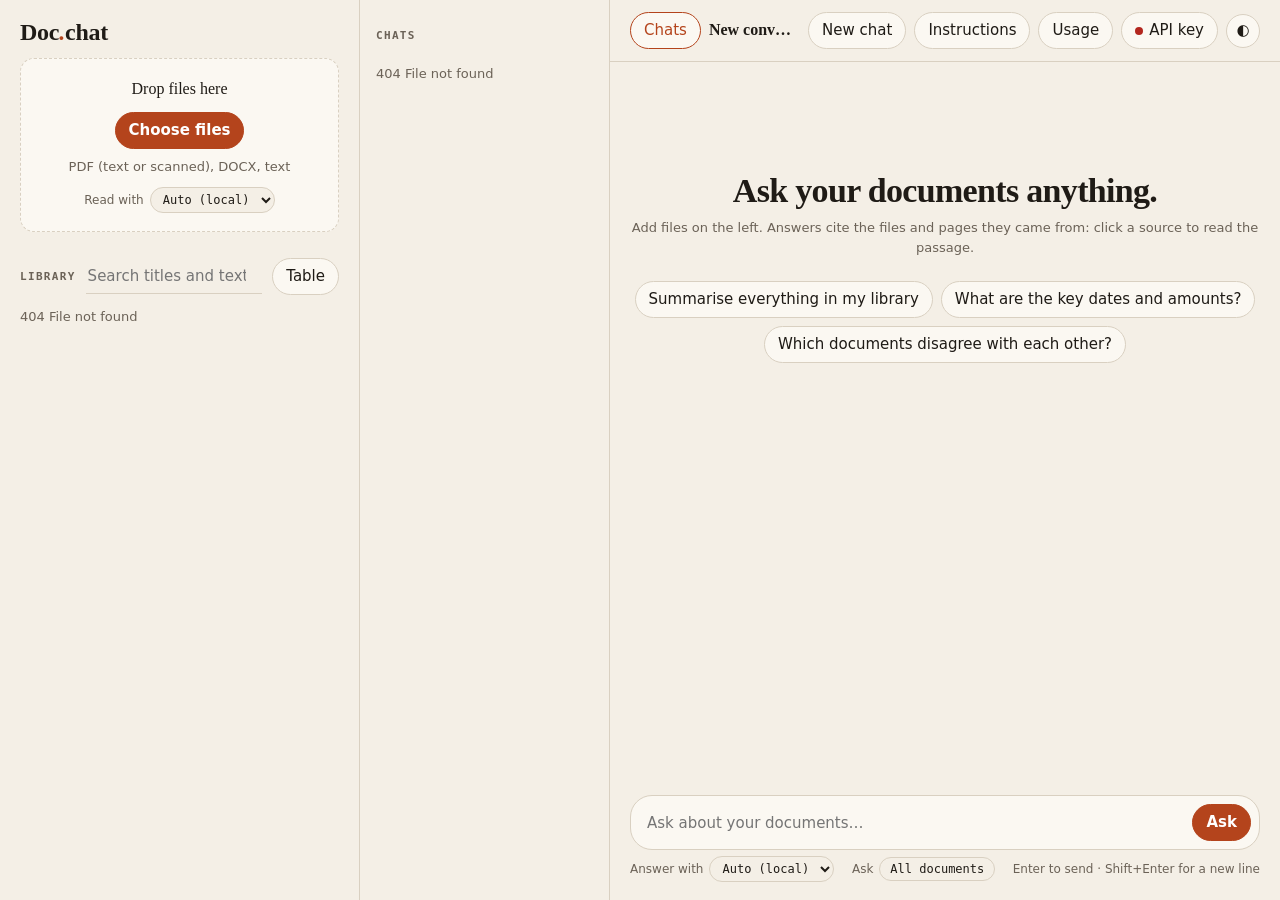
==== commit 11ea466c: "Fix integration review findings: Ollama calls, search by meaning, locks - Analysis calls no longer s" ====
--- a/app/static/index.html
+++ b/app/static/index.html
@@ -79,7 +79,8 @@
   .shelfhead { display: flex; align-items: center; gap: 10px; padding: 18px 20px 8px; }
   .shelfhead input { flex: 1; min-width: 0; border: 0; border-bottom: 1px solid var(--line); background: none; padding: 5px 2px; }
   .shelfhead input:focus { outline: 0; border-color: var(--accent); }
-  #docs { flex: 1; overflow-y: auto; padding: 4px 20px 20px; display: grid; gap: 10px; align-content: start; }
+  /* minmax(0, 1fr): a card's long words or chips would otherwise widen the column past a narrow drawer. */
+  #docs { flex: 1; overflow-y: auto; padding: 4px 20px 20px; display: grid; grid-template-columns: minmax(0, 1fr); gap: 10px; align-content: start; }
   .doc { background: var(--card); border: 1px solid var(--line); border-left: 4px solid var(--accent); border-radius: 4px 12px 12px 4px; padding: 11px 12px; position: relative; }
   .doc h3 { font: 600 16px/1.25 var(--serif); margin: 0 26px 3px 0; overflow-wrap: anywhere; }
   .doc .meta { font: 11px/1.4 var(--mono); color: var(--soft); overflow-wrap: anywhere; }
@@ -505,13 +506,14 @@
 // and are back in their boxes after logging in. A 401 without `login` is about the Claude key.
 const loginGone = (status, data) => status === 401 && data?.login === true;
 let asking = '';      // the question being sent, until its start event says the server kept it
-let leaving = false;  // on the way to the login page already (Log out, or a call before this one)
-// A page still here a while later (the server never answered, the browser stopped loading) or
-// back from the login page (Back) goes there again at the next call that finds the session ended.
-const leave = () => { leaving = true; setTimeout(() => { leaving = false; }, 10000); };
-addEventListener('pageshow', e => { if (e.persisted) leaving = false; });
+let leftAt = 0;  // when the page set off for the login page (Log out, or a call before this one)
+// A page still here 10 s after the latest start (the server never answered, the browser stopped
+// loading) or back from the login page (Back) goes there again at the next call that finds the
+// session ended. A time rather than a timer, so a second Log out gets its own full 10 s.
+const leave = () => { leftAt = Date.now(); };
+addEventListener('pageshow', e => { if (e.persisted) leftAt = 0; });
 const toLogin = () => {
-  if (!leaving) {
+  if (Date.now() - leftAt > 10000) {
     leave();
     const question = [asking, $('question').value.trim()].filter(Boolean).join('\n\n');
     try { sessionStorage.setItem('draft', JSON.stringify({ question, rule: $('newrule').value.trim() })); } catch {}
@@ -574,8 +576,14 @@
   store.set('theme', document.documentElement.dataset.theme = isDark() ? 'light' : 'dark');
   syncDark();
 };
-const showKey = () => $('keydot').classList.toggle('set', !!key.value.trim());
-key.oninput = () => { store.set('claudeKey', key.value); showKey(); fillPickers(); };
+// The dot is green when Claude can be used: a key typed here, or the server's own (/api/models).
+function showKey() {
+  const typed = !!key.value.trim(), server = !!MODELS.server_key;
+  $('keydot').classList.toggle('set', typed || server);
+  $('keybtn').title = typed ? 'Claude API key: yours, kept in this browser'
+    : server ? 'Claude API key: the server has one (a key typed here is used instead)' : 'Claude API key: none yet';
+}
+key.oninput = () => { store.set('claudeKey', key.value); fillPickers(); };
 $('keybtn').onclick = () => { $('settings').hidden = !$('settings').hidden; if (!$('settings').hidden) key.focus(); };
 $('keydone').onclick = () => $('settings').hidden = true;
 $('keyclear').onclick = () => { key.value = ''; key.oninput(); key.focus(); };
@@ -602,11 +610,11 @@
     syncChatsButton();
   }
 });
-showKey();
 
 // ---- model pickers ----
 // Values: 'auto', 'ollama:<model>' or 'claude:<model>'. Each picker remembers its choice.
 let MODELS = { local: [], claude: [], auto: {}, default: 'auto' };
+showKey();  // a typed key at once; the server's once /api/models says so
 const PICKERS = { docModel: 'docModel', chatModel: 'chatModel', rereadModel: 'rereadModel' };
 const claudeReady = () => MODELS.server_key || !!key.value.trim();
 // "Claude reads every page", beside the pickers that read documents. Shown only for a
@@ -643,7 +651,7 @@
   sel.append(g1, g2);
   sel.value = [...sel.options].some(o => o.value === want) ? want : 'auto';
 }
-const fillPickers = () => { Object.keys(PICKERS).forEach(id => fillPicker($(id))); syncPageBoxes(); };
+const fillPickers = () => { Object.keys(PICKERS).forEach(id => fillPicker($(id))); syncPageBoxes(); showKey(); };
 
 async function loadModels() {
   try { MODELS = await api('/api/models'); } catch {}
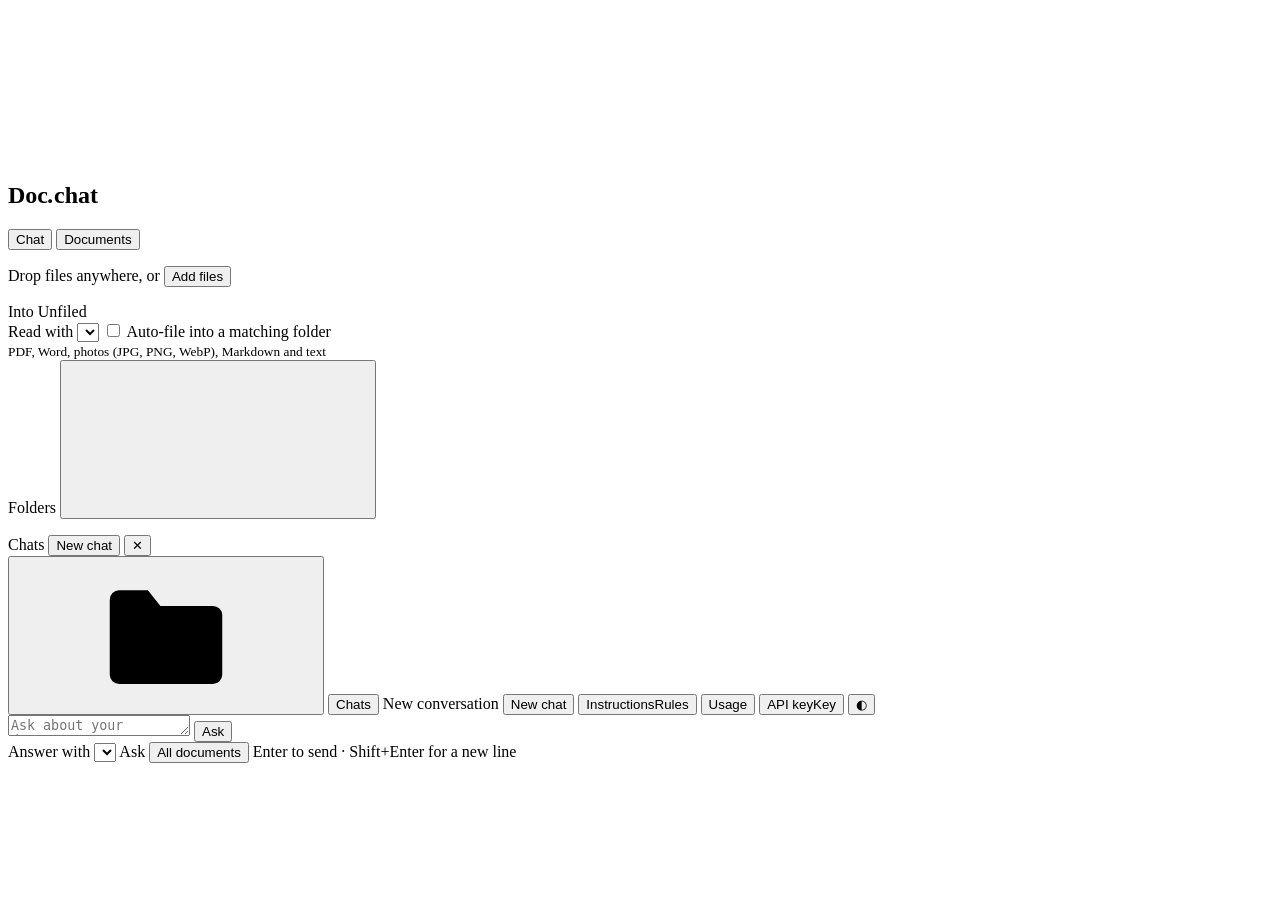
==== commit 7e0ea56d: "Add the Documents view: folders, grid and list, detail, ask about a folder - index.html split into m" ====
--- a/app/static/index.html
+++ b/app/static/index.html
@@ -4,361 +4,61 @@
 <meta charset="utf-8">
 <meta name="viewport" content="width=device-width, initial-scale=1">
 <title>Document Chatbot</title>
-<link rel="stylesheet" href="static/vendor/dataTables.dataTables.min.css">
-<script src="static/vendor/jquery.min.js" defer></script>
-<script src="static/vendor/dataTables.min.js" defer></script>
-<style>
-  :root {
-    --paper: #f4efe6; --card: #fbf8f2; --ink: #1f1b16; --soft: #6b6257; --line: #d9d0c1;
-    --accent: #b4441c; --accent-ink: #fff; --mark: #f6d98a; --ok: #2f6f4f; --bad: #b3261e;
-    --serif: "Iowan Old Style", "Palatino Linotype", Palatino, Georgia, serif;
-    --sans: system-ui, "Segoe UI", sans-serif;
-    --mono: ui-monospace, "Cascadia Mono", Consolas, monospace;
-  }
-  :root[data-theme="dark"] {
-    --paper: #171512; --card: #201d19; --ink: #ece5d8; --soft: #9c9285; --line: #3a352e;
-    --accent: #e8703f; --accent-ink: #1a1410; --mark: #6b5416; --ok: #7fc8a0; --bad: #f08a80;
-  }
-  @media (prefers-color-scheme: dark) {
-    :root:not([data-theme="light"]) {
-      --paper: #171512; --card: #201d19; --ink: #ece5d8; --soft: #9c9285; --line: #3a352e;
-      --accent: #e8703f; --accent-ink: #1a1410; --mark: #6b5416; --ok: #7fc8a0; --bad: #f08a80;
-    }
-  }
-  * { box-sizing: border-box; }
-  body { margin: 0; font: 15px/1.55 var(--sans); background: var(--paper); color: var(--ink);
-         display: grid; grid-template-columns: 360px auto 1fr; height: 100dvh; }
-  button, input, textarea { font: inherit; color: inherit; }
-  button { cursor: pointer; border: 1px solid var(--line); background: var(--card); border-radius: 999px; padding: 6px 13px; }
-  button:hover:not(:disabled) { border-color: var(--accent); color: var(--accent); }
-  button:disabled { opacity: .45; cursor: default; }
-  button.primary { background: var(--accent); border-color: var(--accent); color: var(--accent-ink); font-weight: 600; }
-  button.primary:hover:not(:disabled) { color: var(--accent-ink); filter: brightness(1.08); }
-  button.icon { width: 34px; height: 34px; padding: 0; display: grid; place-items: center; }
-  :focus-visible { outline: 2px solid var(--accent); outline-offset: 2px; }
-  .label { font: 600 11px/1 var(--mono); letter-spacing: .12em; text-transform: uppercase; color: var(--soft); }
-  .muted { color: var(--soft); font-size: 13px; }
-
-  /* ---- shelf (left) ---- */
-  aside { grid-column: 1; border-right: 1px solid var(--line); display: flex; flex-direction: column; min-height: 0; }
-  .brand { padding: 20px 20px 14px; display: flex; align-items: baseline; gap: 10px; }
-  .brand h1 { font: 600 24px/1 var(--serif); margin: 0; letter-spacing: -.01em; }
-  .brand h1 i { color: var(--accent); }
-  .brand span { margin-left: auto; }
-  #drop { margin: 0 20px; border: 1.5px dashed var(--line); border-radius: 14px; padding: 18px; text-align: center; background: var(--card); transition: .15s; }
-  #drop.over { border-color: var(--accent); background: color-mix(in srgb, var(--accent) 10%, var(--card)); }
-  #drop p { margin: 0 0 10px; font-family: var(--serif); font-size: 16px; }
-  #drop small { display: block; margin-top: 8px; }
-  #drop .pick.check { display: flex; justify-content: center; margin-top: 6px; }
-  .pick.check input { margin: 0; width: 15px; height: 15px; accent-color: var(--accent); cursor: pointer; }
-  .pick.check { cursor: pointer; }
-  #queue { margin: 8px 20px 0; display: grid; gap: 4px; max-height: 45dvh; overflow-y: auto; }
-  .job { display: flex; flex-wrap: wrap; gap: 4px 8px; align-items: center; font-size: 13px; padding: 5px 10px; border-radius: 8px; background: var(--card); border: 1px solid var(--line); }
-  .job b { flex: 1; min-width: 0; overflow: hidden; text-overflow: ellipsis; white-space: nowrap; font-weight: 500; }
-  .job .state { white-space: nowrap; color: var(--soft); }
-  .job.ok .state { color: var(--ok); } .job.bad .state { color: var(--bad); }
-  .job.dup { border-color: var(--accent); }
-  .job .x { border: 0; background: none; padding: 2px 5px; margin: -2px -5px -2px 0; color: var(--soft); line-height: 1; }
-  .job .x.sure { color: var(--bad); font-size: 12px; font-weight: 600; }
-  .bar { flex-basis: 100%; height: 4px; border-radius: 999px; background: var(--line); overflow: hidden; }
-  .bar i { display: block; height: 100%; width: 0; background: var(--accent); border-radius: inherit; transition: width .4s; }
-  .bar.wait i { width: 30%; animation: slide 1.3s ease-in-out infinite; }
-  @keyframes slide { from { transform: translateX(-100%); } to { transform: translateX(340%); } }
-  .job .detail { flex-basis: 100%; display: grid; gap: 2px; font-size: 12px; color: var(--soft); overflow-wrap: anywhere; }
-  .job.bad .detail .err { color: var(--bad); }
-  .job .acts { flex-basis: 100%; display: flex; flex-wrap: wrap; gap: 6px; padding: 2px 0 3px; }
-  .job .detail:empty, .job .acts:empty { display: none; }
-  .job .acts button { font-size: 12px; padding: 3px 10px; }
-  a.open { color: var(--accent); font-weight: 600; text-decoration: none; }
-  a.open:hover { text-decoration: underline; }
-  @media (pointer: coarse), (max-width: 820px) {  /* a finger-sized target; the negative margin keeps the layout */
-    a.open { display: inline-block; padding: 7px 6px; margin: -7px -6px; }
-  }
-  .spin { width: 12px; height: 12px; border: 2px solid var(--line); border-top-color: var(--accent); border-radius: 50%; animation: spin .8s linear infinite; }
-  @keyframes spin { to { transform: rotate(1turn); } }
-  .shelfhead { display: flex; align-items: center; gap: 10px; padding: 18px 20px 8px; }
-  .shelfhead input { flex: 1; min-width: 0; border: 0; border-bottom: 1px solid var(--line); background: none; padding: 5px 2px; }
-  .shelfhead input:focus { outline: 0; border-color: var(--accent); }
-  /* minmax(0, 1fr): a card's long words or chips would otherwise widen the column past a narrow drawer. */
-  #docs { flex: 1; overflow-y: auto; padding: 4px 20px 20px; display: grid; grid-template-columns: minmax(0, 1fr); gap: 10px; align-content: start; }
-  .doc { background: var(--card); border: 1px solid var(--line); border-left: 4px solid var(--accent); border-radius: 4px 12px 12px 4px; padding: 11px 12px; position: relative; }
-  .doc h3 { font: 600 16px/1.25 var(--serif); margin: 0 26px 3px 0; overflow-wrap: anywhere; }
-  .doc .meta { font: 11px/1.4 var(--mono); color: var(--soft); overflow-wrap: anywhere; }
-  .doc p { margin: 7px 0; font-size: 13px; display: -webkit-box; -webkit-line-clamp: 3; -webkit-box-orient: vertical; overflow: hidden; }
-  .doc.open p { display: block; }
-  .doc .x { position: absolute; top: 6px; right: 6px; border: 0; background: none; padding: 2px 7px; color: var(--soft); }
-  .doc .x.sure { color: var(--bad); font-size: 12px; font-weight: 600; }
-  .chips { display: flex; flex-wrap: wrap; gap: 4px; }
-  .chip { font: 11px/1 var(--mono); padding: 4px 7px; border-radius: 999px; border: 1px solid var(--line); background: none; color: var(--soft); }
-  .hit { font-size: 13px; padding: 9px 11px; border: 1px solid var(--line); border-radius: 10px; }
-  mark { background: var(--mark); color: inherit; border-radius: 3px; padding: 0 2px; }
-
-  /* ---- saved conversations: a column beside the chat on wide screens (Chats hides it), a drawer below 1280px ---- */
-  #chats { grid-column: 2; width: 250px; border-right: 1px solid var(--line); display: flex; flex-direction: column; min-height: 0; background: var(--paper); }
-  .chatshead { display: flex; align-items: center; gap: 8px; padding: 20px 14px 8px 16px; min-height: 58px; }
-  .chatshead .grow { flex: 1; }
-  #chatsnew, #chatsclose { display: none; }
-  @media (min-width: 1280px) { body.nochats #chats { display: none; } }
-  @media (max-width: 1279px) {
-    #chats { position: fixed; inset: 0 auto 0 0; width: min(330px, 90vw); z-index: 10; transform: translateX(-100%);
-             visibility: hidden; transition: transform .2s, visibility .2s; }
-    body.chatsopen #chats { transform: none; visibility: visible; box-shadow: 0 0 0 100vw #0006; }
-    #chatsclose { display: grid; }
-  }
-  #chatlist { flex: 1; overflow-y: auto; padding: 2px 10px 16px; display: grid; gap: 3px; align-content: start; }
-  #chatlist > .muted { padding: 4px 6px; }
-  .conv { display: flex; align-items: center; min-width: 0; border: 1px solid transparent; border-radius: 10px; }
-  .conv:hover { background: var(--card); border-color: var(--line); }
-  .conv.on { background: var(--card); border-color: var(--accent); }
-  button.cbtn { flex: 1; min-width: 0; display: grid; gap: 1px; text-align: left; border: 0; border-radius: 10px; background: none; padding: 7px 2px 7px 10px; }
-  button.cbtn:hover:not(:disabled) { color: inherit; }
-  .cbtn b { font-weight: 500; font-size: 13.5px; overflow: hidden; text-overflow: ellipsis; white-space: nowrap; }
-  .conv.on .cbtn b { font-weight: 600; }
-  .cbtn small { font: 11px/1.3 var(--mono); color: var(--soft); overflow: hidden; text-overflow: ellipsis; white-space: nowrap; }
-  .conv .x { flex: none; border: 0; background: none; padding: 4px 6px; color: var(--soft); opacity: 0; }
-  .conv .x:last-child { margin-right: 3px; }
-  .conv:hover .x, .conv:focus-within .x, .conv.on .x, .conv .x.sure { opacity: 1; }
-  .conv .x.sure { color: var(--bad); font-size: 12px; font-weight: 600; }
-  .conv input { flex: 1; min-width: 0; margin: 3px; padding: 6px 8px; border: 1px solid var(--accent); border-radius: 8px; background: var(--paper); font-size: 13.5px; }
-  .conv input:focus { outline: 0; }
-  @media (pointer: coarse) { .conv .x { opacity: 1; padding: 10px 8px; } }
-
-  /* ---- desk (right) ---- */
-  main { grid-column: 3; display: flex; flex-direction: column; min-width: 0; min-height: 0; }
-  header { display: flex; align-items: center; gap: 8px; padding: 12px 20px; border-bottom: 1px solid var(--line); }
-  header .grow { flex: 1; }
-  #chatsbtn[aria-expanded="true"] { border-color: var(--accent); color: var(--accent); }
-  #convtitle { min-width: 0; overflow: hidden; text-overflow: ellipsis; white-space: nowrap; font: 600 16px/1.3 var(--serif); }
-  #menu { display: none; position: relative; }
-  /* On a phone the upload list is in the closed drawer: the ☰ button counts jobs under way or waiting for you. */
-  #jobcount:not(:empty) { position: absolute; top: -6px; right: -6px; min-width: 18px; height: 18px; padding: 0 5px;
-    border-radius: 999px; font: 600 11px/18px var(--mono); background: var(--accent); color: var(--accent-ink); }
-  #jobcount.alert { background: var(--bad); color: var(--paper); }
-  #keydot { width: 8px; height: 8px; border-radius: 50%; background: var(--bad); display: inline-block; margin-right: 6px; }
-  #keydot.set { background: var(--ok); }
-  #settings { position: absolute; right: 20px; top: 58px; width: min(340px, calc(100vw - 32px)); background: var(--card); border: 1px solid var(--line); border-radius: 14px; padding: 16px; box-shadow: 0 12px 40px #0003; z-index: 5; display: grid; gap: 8px; }
-  #settings input { width: 100%; padding: 8px 10px; border: 1px solid var(--line); border-radius: 8px; background: var(--paper); font-family: var(--mono); font-size: 13px; }
-  #settings .row { display: flex; gap: 8px; justify-content: flex-end; }
-  [hidden] { display: none !important; }
-  #log { flex: 1; overflow-y: auto; padding: 28px 20px; }
-  #log > * { max-width: 740px; margin-inline: auto; }
-  .empty { text-align: center; margin-top: 9vh; }
-  .empty h2 { font: 600 34px/1.15 var(--serif); margin: 0 0 8px; letter-spacing: -.02em; }
-  .empty .ideas { display: flex; flex-wrap: wrap; gap: 8px; justify-content: center; margin-top: 22px; }
-  .turn { margin-bottom: 22px; }
-  .turn.user { display: flex; flex-direction: column; align-items: flex-end; gap: 4px; }
-  .turn.user div { background: var(--ink); color: var(--paper); padding: 9px 15px; border-radius: 18px 18px 4px 18px; max-width: 85%; white-space: pre-wrap; overflow-wrap: anywhere; }
-  .turn.bot .body { font: 17px/1.6 var(--serif); white-space: pre-wrap; overflow-wrap: anywhere; border-left: 2px solid var(--accent); padding-left: 16px; }
-  .turn.bot.err .body { color: var(--bad); border-color: var(--bad); font-family: var(--sans); font-size: 15px; }
-  .turn .foot { display: flex; flex-wrap: wrap; align-items: center; gap: 6px; margin: 10px 0 0 18px; }
-  .turn .foot .tok { font: 11px/1 var(--mono); color: var(--soft); margin-left: auto; }
-  .turn .foot button { font-size: 12px; padding: 3px 10px; }
-  .turn.bot.live .body::after { content: "▍"; color: var(--accent); animation: blink 1s steps(1) infinite; }
-  @keyframes blink { 50% { opacity: 0; } }
-  .switched.bad { color: var(--bad); }
-  #stop { font-weight: 600; border-color: var(--accent); color: var(--accent); white-space: nowrap; }
-  #stop::before { content: ""; display: inline-block; width: 9px; height: 9px; margin-right: 7px; border-radius: 2px; background: currentColor; }
-  .dots i { display: inline-block; width: 6px; height: 6px; border-radius: 50%; background: var(--accent); margin-right: 4px; animation: bob 1s infinite; }
-  .dots i:nth-child(2) { animation-delay: .15s; } .dots i:nth-child(3) { animation-delay: .3s; }
-  @keyframes bob { 50% { transform: translateY(-5px); opacity: .4; } }
-  form#ask { padding: 12px 20px 18px; }
-  .composer { max-width: 740px; margin: 0 auto; display: flex; align-items: flex-end; gap: 8px; background: var(--card); border: 1px solid var(--line); border-radius: 22px; padding: 8px 8px 8px 16px; }
-  .composer:focus-within { border-color: var(--accent); }
-  .composer textarea { flex: 1; border: 0; background: none; resize: none; outline: 0; padding: 6px 0; max-height: 180px; }
-  .hint { max-width: 740px; margin: 6px auto 0; font-size: 12px; display: flex; flex-wrap: wrap; gap: 4px 12px; align-items: center; justify-content: space-between; }
-  .pick { display: inline-flex; align-items: center; gap: 6px; font-size: 12px; color: var(--soft); max-width: 100%; white-space: nowrap; }
-  #drop .pick { margin-top: 10px; }
-  .pick select { font: 12px/1.2 var(--mono); color: var(--ink); background: var(--paper); border: 1px solid var(--line); border-radius: 999px; padding: 4px 8px; min-width: 0; max-width: 230px; text-overflow: ellipsis; }
-  .pick select:hover { border-color: var(--accent); }
-  .switched { font-size: 12px; color: var(--soft); margin: 6px 0 0 18px; }
-  /* ---- table view ---- */
-  #tableview { width: min(1280px, calc(100vw - 32px)); height: min(88dvh, 900px); max-width: none; max-height: none;
-               padding: 0; border: 1px solid var(--line); border-radius: 16px; background: var(--card); color: var(--ink); }
-  #tableview[open] { display: flex; flex-direction: column; }
-  #tableview::backdrop { background: #0007; }
-  .tvhead { display: flex; flex-wrap: wrap; align-items: center; gap: 8px 10px; padding: 14px 18px; border-bottom: 1px solid var(--line); }
-  .tvhead h2 { font: 600 20px/1.2 var(--serif); margin: 0; }
-  .tvhead .grow { flex: 1; }
-  #delsel.sure { background: var(--bad); border-color: var(--bad); color: #fff; }
-  .rereadbar { display: inline-flex; flex-wrap: wrap; align-items: center; gap: 6px 8px; }
-  .tvbody { flex: 1; overflow: auto; padding: 12px 18px 18px; }
-  #doctable { font-size: 13px; }
-  #doctable td { vertical-align: top; overflow-wrap: break-word; min-width: 110px; }
-  #doctable td.kw { min-width: 160px; color: var(--soft); }
-  #doctable th.sel, #doctable td.sel { width: 28px; text-align: center; }
-  #doctable input[type=checkbox] { width: 16px; height: 16px; accent-color: var(--accent); cursor: pointer; }
-  #doctable tr.picked td { background: color-mix(in srgb, var(--accent) 12%, transparent); }
-  .dt-container, .dt-container .dt-input { color: var(--ink) !important; }
-  .dt-container .dt-input { background: var(--paper); border: 1px solid var(--line) !important; border-radius: 8px; padding: 4px 8px; }
-  .dt-container .dt-paging .dt-paging-button { color: var(--ink) !important; border-radius: 8px; }
-  .dt-container .dt-paging .dt-paging-button.current { background: var(--paper) !important; border-color: var(--accent) !important; }
-  table.dataTable thead > tr > th, table.dataTable > tbody > tr > td { border-color: var(--line) !important; }
-  /* ---- instructions ---- */
-  #rulecount:not(:empty) { margin-left: 6px; font: 600 11px/1 var(--mono); background: var(--accent); color: var(--accent-ink); border-radius: 999px; padding: 2px 6px; }
-  #rulesview { width: min(760px, calc(100vw - 32px)); max-height: 88dvh; padding: 0; border: 1px solid var(--line); border-radius: 16px; background: var(--card); color: var(--ink); }
-  #rulesview[open] { display: flex; flex-direction: column; }
-  #rulesview::backdrop { background: #0007; }
-  .rbody { overflow-y: auto; padding: 4px 18px 18px; display: grid; gap: 10px; }
-  .rbody > p { margin: 8px 0 2px; }
-  .rule { display: grid; grid-template-columns: auto 1fr auto; gap: 10px; align-items: start; padding: 10px 12px; border: 1px solid var(--line); border-left: 4px solid var(--accent); border-radius: 4px 12px 12px 4px; background: var(--paper); }
-  .rule.off { border-left-color: var(--line); }
-  .rule.off textarea { color: var(--soft); }
-  .rule input[type=checkbox] { width: 18px; height: 18px; margin-top: 4px; accent-color: var(--accent); cursor: pointer; }
-  .rule textarea, .addrule textarea { width: 100%; resize: vertical; border: 1px solid transparent; border-radius: 8px; background: none; padding: 4px 6px; line-height: 1.45; }
-  .rule textarea:hover { border-color: var(--line); }
-  .rule textarea:focus, .addrule textarea:focus { outline: 0; border-color: var(--accent); background: var(--card); }
-  .rule .side { display: grid; gap: 4px; justify-items: end; }
-  .rule .x { border: 0; background: none; padding: 2px 7px; color: var(--soft); }
-  .rule .x.sure { color: var(--bad); font-size: 12px; font-weight: 600; }
-  .rule .saved { font: 11px/1 var(--mono); color: var(--ok); min-height: 11px; }
-  .addrule { display: grid; gap: 8px; justify-items: end; padding-top: 6px; border-top: 1px dashed var(--line); }
-  .addrule textarea { border-color: var(--line); background: var(--paper); }
-  /* ---- usage ---- */
-  #usageview { width: min(760px, calc(100vw - 32px)); max-height: 88dvh; padding: 0; border: 1px solid var(--line); border-radius: 16px; background: var(--card); color: var(--ink); }
-  #usageview[open] { display: flex; flex-direction: column; }
-  #usageview::backdrop { background: #0007; }
-  .ubody { overflow-y: auto; padding: 14px 18px 18px; display: grid; gap: 14px; }
-  .ubody h3 { margin: 6px 0 -6px; }
-  .tiles { display: grid; grid-template-columns: repeat(auto-fit, minmax(130px, 1fr)); gap: 8px; }
-  .tile { border: 1px solid var(--line); border-radius: 12px; padding: 10px 12px; background: var(--paper); display: grid; gap: 6px; }
-  .tile b { font: 600 24px/1.1 var(--serif); font-variant-numeric: tabular-nums; }
-  .uscroll { overflow-x: auto; }
-  .utable { width: 100%; border-collapse: collapse; font-size: 13px; font-variant-numeric: tabular-nums; }
-  .utable th { font: 600 11px/1.2 var(--mono); letter-spacing: .06em; text-transform: uppercase; color: var(--soft); text-align: right; padding: 6px 8px; border-bottom: 1px solid var(--line); white-space: nowrap; }
-  .utable td { text-align: right; padding: 6px 8px; border-bottom: 1px solid var(--line); white-space: nowrap; }
-  .utable th:first-child, .utable td:first-child { text-align: left; white-space: normal; overflow-wrap: anywhere; }
-  .utable tfoot td { font-weight: 600; border-bottom: 0; }
-  .utable td small { color: var(--soft); }
-  /* ---- unit fixes: litre/gallon misprints found in a document ---- */
-  button.ubadge { font: 600 11px/1.2 var(--mono); padding: 2px 7px; border-radius: 999px; border: 1px solid var(--accent);
-    background: color-mix(in srgb, var(--accent) 10%, transparent); color: var(--accent); white-space: nowrap; }
-  button.ubadge:hover:not(:disabled) { background: var(--accent); color: var(--accent-ink); }
-  @media (pointer: coarse), (max-width: 820px) { .doc button.ubadge, #doctable button.ubadge { padding: 5px 9px; margin: 2px 0; } }
-  #unitsview { width: min(760px, calc(100vw - 32px)); max-height: 88dvh; padding: 0; border: 1px solid var(--line); border-radius: 16px; background: var(--card); color: var(--ink); }
-  #unitsview[open] { display: flex; flex-direction: column; }
-  #unitsview::backdrop { background: #0007; }
-  #unitsview .tvhead { flex-wrap: nowrap; align-items: flex-start; }  /* a long title wraps beside the ✕ */
-  #unitsview .tvhead h2 { flex: 1; overflow-wrap: anywhere; min-width: 0; }
-  #unitsview .tvhead .grow { display: none; }
-  .finding { display: grid; gap: 5px; padding: 10px 12px; border: 1px solid var(--line); border-left: 4px solid var(--accent); border-radius: 4px 12px 12px 4px; background: var(--paper); }
-  .finding .head { display: flex; flex-wrap: wrap; align-items: baseline; gap: 2px 10px; }
-  .finding .head .label { white-space: nowrap; }
-  .finding .ctx { font-size: 13px; color: var(--soft); overflow-wrap: anywhere; }
-  .finding dl { margin: 0; display: grid; grid-template-columns: auto 1fr; gap: 3px 12px; font-size: 13px; }
-  .finding dt { color: var(--soft); }
-  .finding dd { margin: 0; font: 12.5px/1.45 var(--mono); overflow-wrap: anywhere; }
-  .finding dd.was { text-decoration: line-through; text-decoration-color: var(--bad); }
-  @media (max-width: 480px) { .finding dl { grid-template-columns: 1fr; gap: 1px; } .finding dd { margin-bottom: 4px; } }
-  /* ---- an answer's sources (the passages it was given), and the documents questions search ---- */
-  button.chip.src { display: inline-flex; max-width: 100%; color: var(--ink); }
-  button.chip.src:hover { border-color: var(--accent); color: var(--accent); }
-  .chip.src .fn { overflow: hidden; text-overflow: ellipsis; white-space: nowrap; min-width: 0; }
-  .chip.src .pg { flex: none; white-space: pre; }
-  @media (pointer: coarse), (max-width: 820px) { button.chip.src { padding: 7px 9px; } }
-  button.open { border: 0; background: none; padding: 0; border-radius: 0; font: inherit; font-weight: 600; color: var(--accent); }
-  button.open:hover:not(:disabled) { text-decoration: underline; color: var(--accent); }
-  @media (pointer: coarse), (max-width: 820px) { button.open { padding: 7px 6px; margin: -7px -6px; } }
-  #sourceview, #scopeview { width: min(760px, calc(100vw - 32px)); max-height: 88dvh; padding: 0; border: 1px solid var(--line); border-radius: 16px; background: var(--card); color: var(--ink); }
-  #sourceview[open], #scopeview[open] { display: flex; flex-direction: column; }
-  #sourceview::backdrop, #scopeview::backdrop { background: #0007; }
-  #sourceview .tvhead, #scopeview .tvhead { flex-wrap: nowrap; align-items: flex-start; }
-  #sourceview .tvhead h2, #scopeview .tvhead h2 { flex: 1; overflow-wrap: anywhere; min-width: 0; }
-  #sourceview .tvhead .grow, #scopeview .tvhead .grow { display: none; }
-  .finding .quote { white-space: pre-wrap; overflow-wrap: anywhere; font: 14.5px/1.55 var(--serif); }
-  .finding .quote a.open { font: 600 13px/1.55 var(--mono); }
-  .scopechip { display: inline-flex; align-items: center; min-width: 0; max-width: 250px; border: 1px solid var(--line); border-radius: 999px; background: var(--paper); }
-  .scopechip:hover { border-color: var(--accent); }
-  .scopechip.on { border-color: var(--accent); background: color-mix(in srgb, var(--accent) 12%, var(--paper)); }
-  .scopechip button { border: 0; background: none; border-radius: 999px; padding: 4px 10px; font: 12px/1.2 var(--mono); color: var(--ink); min-width: 0; overflow: hidden; text-overflow: ellipsis; white-space: nowrap; }
-  .scopechip.on #scopebtn { color: var(--accent); font-weight: 600; padding-right: 3px; }
-  .scopechip.gone { border-color: var(--bad); background: var(--paper); }
-  .scopechip.gone #scopebtn { color: var(--bad); }
-  #scopeclear { flex: none; padding: 4px 9px 4px 6px; color: var(--soft); overflow: visible; }
-  @media (pointer: coarse), (max-width: 820px) { .scopechip button { padding-block: 7px; } }
-  #scopeq { width: 100%; padding: 8px 10px; border: 1px solid var(--line); border-radius: 8px; background: var(--paper); }
-  #scopeq:focus { outline: 0; border-color: var(--accent); }
-  .scopetools { display: flex; flex-wrap: wrap; gap: 6px 8px; align-items: center; }
-  .scopetools button { font-size: 12px; padding: 3px 10px; }
-  .scopelist { display: grid; gap: 6px; }
-  .sdoc { display: grid; grid-template-columns: auto 1fr; gap: 10px; align-items: start; padding: 8px 10px; border: 1px solid var(--line); border-radius: 10px; background: var(--paper); cursor: pointer; }
-  .sdoc:hover { border-color: var(--accent); }
-  .sdoc.on { border-color: var(--accent); background: color-mix(in srgb, var(--accent) 10%, var(--paper)); }
-  .sdoc input { width: 18px; height: 18px; margin: 2px 0 0; accent-color: var(--accent); cursor: pointer; }
-  .sdoc b { display: block; font-weight: 600; overflow-wrap: anywhere; }
-  .sdoc small { display: block; font: 11px/1.4 var(--mono); color: var(--soft); overflow-wrap: anywhere; }
-  .svfoot { display: flex; flex-wrap: wrap; gap: 8px; align-items: center; justify-content: flex-end; padding: 12px 18px; border-top: 1px solid var(--line); }
-  .svfoot .grow { flex: 1; }
-  .turn.user .scoped { font-size: 12px; color: var(--soft); max-width: 85%; overflow-wrap: anywhere; text-align: right; }
-  header button { white-space: nowrap; flex: none; }  /* only the conversation's title gives way */
-  header .narrow, header .short { display: none; }
-  #logout svg { vertical-align: -3px; }
-  @media (max-width: 820px) {
-    #rulesview, #usageview, #unitsview, #sourceview, #scopeview { width: 100vw; max-width: 100vw; max-height: 100dvh; height: 100dvh; border-radius: 0; }
-    .ubody { padding: 12px 16px 16px; }
-    .utable th, .utable td { padding: 6px 5px; }
-  }
-  @media (max-width: 1100px) {  /* the chat beside the library: no room for the conversation's title */
-    header { gap: 6px; padding: 10px 12px; }
-    header button:not(.icon) { padding: 5px 10px; font-size: 13px; }
-    #convtitle { display: none; }
-  }
-  @media (max-width: 820px) { #tableview { width: 100vw; height: 100dvh; border-radius: 0; } .tvbody { padding: 10px 16px; } }
-  @media (prefers-reduced-motion: reduce) { * { animation: none !important; transition: none !important; } }
-  @media (max-width: 820px) {
-    body { grid-template-columns: 1fr; }
-    main { grid-column: 1; }
-    aside { position: fixed; inset: 0 auto 0 0; width: min(360px, 90vw); background: var(--paper); z-index: 10; transform: translateX(-100%); transition: transform .2s; }
-    body.shelf aside { transform: none; box-shadow: 0 0 0 100vw #0006; }
-    #menu { display: grid; }
-    .empty h2 { font-size: 26px; }
-    /* The header has no room for New chat: it is at the top of the Chats drawer. */
-    .chatshead { padding: 14px 12px 8px 16px; }
-    #chatsnew { display: inline-block; }
-    #newchat { display: none; }
-  }
-  @media (max-width: 480px) {  /* four buttons and two icons on one phone-wide row (New chat is in the Chats drawer) */
-    .hint .keys { display: none; }  /* no Enter key to speak of on a phone */
-    header { gap: 4px; }
-    header button.icon { flex: none; width: 32px; height: 32px; }
-    header button:not(.icon) { padding: 5px 8px; font-size: 12.5px; }
-  }
-  /* Short labels wherever the full row doesn't fit with a two-digit instruction count (measured at
-     every width from 320 px): Key on phones and beside the library on narrow screens (821-910 px);
-     with a login, whose Log out is then an icon, also Rules for Instructions, from 500 px down. */
-  @media (max-width: 420px), (min-width: 821px) and (max-width: 910px) {
-    header .wide { display: none; } header .narrow { display: inline; }
-  }
-  @media (max-width: 500px), (min-width: 821px) and (max-width: 910px) {
-    body.login header .wide, body.login header .long { display: none; }
-    body.login header .narrow, body.login header .short { display: inline; }
-  }
-  /* Less room between and inside on the narrowest phones, so the row fits from 320 px with up to a
-     three-digit instruction count (100 left the last button 3-5 px out at 320-324 and 351-355 px). */
-  @media (max-width: 380px) { header { gap: 2px; padding-inline: 8px; } }
-  @media (max-width: 360px) { header button:not(.icon) { padding-inline: 6px; } }
-  @media (max-width: 340px) {
-    header { padding: 10px 6px; gap: 2px; }
-    header button:not(.icon) { padding: 5px 6px; }
-    header button.icon { width: 30px; }
-    #rulecount:not(:empty) { margin-left: 3px; padding: 2px 4px; }
-  }
-  @media (max-width: 330px) { header button:not(.icon) { padding-inline: 5px; } }
-</style>
+<link rel="stylesheet" href="static/app.css">
+<script src="static/md.js" defer></script>
+<script src="static/app.js" defer></script>
+<script src="static/docs.js" defer></script>
 </head>
 <body>
+<svg hidden xmlns="http://www.w3.org/2000/svg">
+  <defs>
+  <symbol id="i-folder" viewBox="0 0 24 24"><path d="M3 6.5A1.5 1.5 0 0 1 4.5 5h4.6l2 2.5h8.4A1.5 1.5 0 0 1 21 9v9.5a1.5 1.5 0 0 1-1.5 1.5h-15A1.5 1.5 0 0 1 3 18.5z"/></symbol>
+  <symbol id="i-folder-open" viewBox="0 0 24 24"><path d="M3 18V6.5A1.5 1.5 0 0 1 4.5 5h4.6l2 2.5h7.4A1.5 1.5 0 0 1 20 9v1.5"/><path d="M3 18l2.6-6.4A1.6 1.6 0 0 1 7.1 10.5h13.3a1 1 0 0 1 .94 1.35L19 18.6a1.5 1.5 0 0 1-1.4.9H4.5A1.5 1.5 0 0 1 3 18z"/></symbol>
+  <symbol id="i-inbox" viewBox="0 0 24 24"><path d="M3 13h5l1.5 3h5l1.5-3h5"/><path d="M5.6 5h12.8L21 13v5.5a1.5 1.5 0 0 1-1.5 1.5h-15A1.5 1.5 0 0 1 3 18.5V13z"/></symbol>
+  <symbol id="i-stack" viewBox="0 0 24 24"><path d="M12 3 3 7.5l9 4.5 9-4.5z"/><path d="M3 12l9 4.5 9-4.5"/><path d="M3 16.5 12 21l9-4.5"/></symbol>
+  <symbol id="i-home" viewBox="0 0 24 24"><path d="M3.5 10.5 12 3.5l8.5 7"/><path d="M5.5 9v11h13V9"/><path d="M10 20v-5.5h4V20"/></symbol>
+  <symbol id="i-chev" viewBox="0 0 24 24"><path d="M9 5.5l6.5 6.5L9 18.5"/></symbol>
+  <symbol id="i-grid" viewBox="0 0 24 24"><path d="M4 4h6.5v6.5H4zM13.5 4H20v6.5h-6.5zM4 13.5h6.5V20H4zM13.5 13.5H20V20h-6.5z"/></symbol>
+  <symbol id="i-list" viewBox="0 0 24 24"><path d="M9 6h12M9 12h12M9 18h12M4 6h.01M4 12h.01M4 18h.01"/></symbol>
+  <symbol id="i-search" viewBox="0 0 24 24"><circle cx="10.5" cy="10.5" r="6.5"/><path d="M20 20l-4.8-4.8"/></symbol>
+  <symbol id="i-sort" viewBox="0 0 24 24"><path d="M7 4v16M3 8l4-4 4 4M17 20V4M13 16l4 4 4-4"/></symbol>
+  <symbol id="i-filter" viewBox="0 0 24 24"><path d="M3.5 5h17l-6.5 8v6l-4 2v-8z"/></symbol>
+  <symbol id="i-plus" viewBox="0 0 24 24"><path d="M12 5v14M5 12h14"/></symbol>
+  <symbol id="i-camera" viewBox="0 0 24 24"><path d="M3 8.5A1.5 1.5 0 0 1 4.5 7H7l1.5-2.5h7L17 7h2.5A1.5 1.5 0 0 1 21 8.5v10a1.5 1.5 0 0 1-1.5 1.5h-15A1.5 1.5 0 0 1 3 18.5z"/><circle cx="12" cy="13" r="3.5"/></symbol>
+  <symbol id="i-chat" viewBox="0 0 24 24"><path d="M20.5 11.5a8 8 0 0 1-11.7 7.1L4 20l1.4-4.6a8 8 0 1 1 15.1-3.9z"/></symbol>
+  <symbol id="i-move" viewBox="0 0 24 24"><path d="M3 6.5A1.5 1.5 0 0 1 4.5 5h4.6l2 2.5h8.4A1.5 1.5 0 0 1 21 9v9.5a1.5 1.5 0 0 1-1.5 1.5h-15A1.5 1.5 0 0 1 3 18.5z"/><path d="M8.5 13.5h7M13 11l2.5 2.5L13 16"/></symbol>
+  <symbol id="i-reread" viewBox="0 0 24 24"><path d="M19.5 10A8 8 0 0 0 5 7.5M4.5 3.5v4h4"/><path d="M4.5 14A8 8 0 0 0 19 16.5M19.5 20.5v-4h-4"/></symbol>
+  <symbol id="i-trash" viewBox="0 0 24 24"><path d="M4 7h16M10 11v6M14 11v6M5.5 7l1 12.6A1.5 1.5 0 0 0 8 21h8a1.5 1.5 0 0 0 1.5-1.4L18.5 7M9 7V4.5A1.5 1.5 0 0 1 10.5 3h3A1.5 1.5 0 0 1 15 4.5V7"/></symbol>
+  <symbol id="i-external" viewBox="0 0 24 24"><path d="M14 4h6v6M20 4l-8.5 8.5M18 14v5a1 1 0 0 1-1 1H5a1 1 0 0 1-1-1V7a1 1 0 0 1 1-1h5"/></symbol>
+  <symbol id="i-check" viewBox="0 0 24 24"><path d="M5 12.5l4.5 4.5L19 7.5"/></symbol>
+  <symbol id="i-close" viewBox="0 0 24 24"><path d="M6.5 6.5l11 11M17.5 6.5l-11 11"/></symbol>
+  <symbol id="i-more" viewBox="0 0 24 24"><path d="M5 12h.01M12 12h.01M19 12h.01" stroke-width="3.2"/></symbol>
+  <symbol id="i-page" viewBox="0 0 24 24"><path d="M6.5 3H14l5 5v11.5a1.5 1.5 0 0 1-1.5 1.5h-11A1.5 1.5 0 0 1 5 19.5v-15A1.5 1.5 0 0 1 6.5 3z"/><path d="M14 3v5h5"/></symbol>
+  <symbol id="i-image" viewBox="0 0 24 24"><path d="M5 4.5h14A1.5 1.5 0 0 1 20.5 6v12a1.5 1.5 0 0 1-1.5 1.5H5A1.5 1.5 0 0 1 3.5 18V6A1.5 1.5 0 0 1 5 4.5z"/><path d="M3.5 16l5-5 4 4 2.5-2.5 5.5 5.5"/><circle cx="15.5" cy="9" r="1.5"/></symbol>
+  <symbol id="i-upload" viewBox="0 0 24 24"><path d="M12 15.5V4M7.5 8.5 12 4l4.5 4.5M4 15v4a1 1 0 0 0 1 1h14a1 1 0 0 0 1-1v-4"/></symbol>
+  </defs>
+</svg>
 <aside id="shelf">
   <div class="brand"><h1>Doc<i>.</i>chat</h1><span class="label" id="count"></span></div>
-  <div id="drop">
-    <p>Drop files here</p>
-    <button class="primary" id="browse" type="button">Choose files</button>
-    <small class="muted">PDF (text or scanned), DOCX, text</small>
-    <label class="pick">Read with <select id="docModel" aria-label="Model that reads uploaded documents"></select></label>
-    <label class="pick check" id="allPagesBox" hidden><input type="checkbox" id="allPages"> Claude reads every page</label>
-    <input id="file" type="file" multiple hidden accept=".pdf,.docx,.txt,.md,.csv,.json,.html,.xml,.log,.py,.js,text/*">
+  <nav id="viewswitch" aria-label="View">
+    <button id="tochat" type="button" aria-current="page">Chat<span class="adot" hidden></span></button>
+    <button id="todocs" type="button">Documents</button>
+  </nav>
+  <div id="addbox">
+    <p>Drop files anywhere, or <button class="primary" id="addfiles" type="button">Add files</button></p>
+    <div id="into" class="into"><span class="label">Into</span> <span id="intoname">Unfiled</span></div>
+    <div id="addopts">
+      <label class="pick">Read with <select id="docModel" aria-label="Model that reads uploaded documents"></select></label>
+      <label class="pick check" id="allPagesBox" hidden><input type="checkbox" id="allPages"> Claude reads every page</label>
+      <label class="pick check" id="autoFileBox"><input type="checkbox" id="autoFile"> Auto-file into a matching folder</label>
+      <span class="muted small" id="staynote" hidden></span>
+    </div>
+    <small class="muted" id="addhint">PDF, Word, photos (JPG, PNG, WebP), Markdown and text</small>
   </div>
-  <div id="queue"></div>
-  <div class="shelfhead"><span class="label">Library</span><input id="q" type="search" placeholder="Search titles and text…" aria-label="Search documents"><button id="tablebtn" type="button" title="Show all documents in a table">Table</button></div>
-  <div id="docs"></div>
+  <div id="queuehome"><div id="queue" aria-label="Uploads"></div></div>
+  <div class="treehead"><span class="label" id="treelabel">Folders</span><span class="grow"></span>
+    <button class="icon sm" id="newfolder" type="button" aria-label="New folder" title="New folder"><svg class="ic" aria-hidden="true"><use href="#i-plus"/></svg></button></div>
+  <ul id="tree" role="tree" aria-labelledby="treelabel"></ul>
 </aside>
 <nav id="chats" aria-label="Saved conversations">
   <div class="chatshead">
@@ -371,7 +71,8 @@
 </nav>
 <main>
   <header>
-    <button class="icon" id="menu" type="button" aria-label="Show library">☰<span id="jobcount"></span></button>
+    <button class="icon" id="docsbtn" type="button" aria-label="Documents"><svg class="ic" aria-hidden="true"><use href="#i-folder"/></svg><span
+      id="jobcount"></span><span class="adot" hidden></span></button>
     <button id="chatsbtn" type="button" aria-controls="chats" aria-expanded="false" title="Saved conversations">Chats</button>
     <span id="convtitle">New conversation</span>
     <span class="grow"></span>
@@ -380,7 +81,7 @@
       class="short">Rules</span><span id="rulecount"></span></button>
     <button id="usagebtn" type="button" title="Model calls, tokens and cost">Usage</button>
     <button id="keybtn" type="button" title="Claude API key"><span id="keydot"></span><span class="wide">API key</span><span class="narrow">Key</span></button>
-    <button class="icon" id="theme" type="button" aria-label="Switch light or dark theme">◐</button>
+    <button class="icon" id="theme" type="button" aria-label="Switch light or dark theme" title="Switch light or dark theme">◐</button>
     <button id="logout" type="submit" form="logoutform" hidden aria-label="Log out" title="Log out of this library"><span
       class="wide">Log out</span><svg class="narrow" viewBox="0 0 24 24" width="15" height="15" aria-hidden="true"><path
       d="M10 4H5v16h5M14 8l4 4-4 4M18 12H9" fill="none" stroke="currentColor" stroke-width="2" stroke-linecap="round" stroke-linejoin="round"/></svg></button>
@@ -392,24 +93,168 @@
     <div class="muted">Kept in this browser only and sent with each request. Leave it empty if the server has its own key, or runs local models (Ollama), which need none.</div>
     <div class="row"><button id="keyclear" type="button">Clear</button><button class="primary" id="keydone" type="button">Done</button></div>
   </div>
-  <dialog id="tableview" aria-labelledby="tvtitle">
-    <div class="tvhead">
-      <h2 id="tvtitle">All documents</h2>
-      <span class="muted" id="selcount" role="status"></span>
-      <span class="grow"></span>
-      <button id="selnone" type="button" hidden>Clear selection</button>
-      <span class="rereadbar">
-        <label class="pick">Re-read with <select id="rereadModel" aria-label="Model that re-reads the selected documents"></select></label>
+
+  <section id="chatview" aria-label="Chat">
+    <div id="log"></div>
+    <form id="ask">
+      <div class="composer">
+        <textarea id="question" rows="1" placeholder="Ask about your documents…" aria-label="Question"></textarea>
+        <button class="primary" id="send">Ask</button>
+        <button id="stop" type="button" hidden title="Stop the answer here">Stop</button>
+      </div>
+      <div class="hint muted">
+        <label class="pick">Answer with <select id="chatModel" aria-label="Model that answers questions"></select></label>
+        <span class="pick">Ask <span class="scopechip" id="scopechip"><button id="scopebtn" type="button">All documents</button><button
+          id="scopeclear" type="button" hidden aria-label="Ask all documents again" title="Ask all documents again">✕</button></span></span>
+        <span class="keys">Enter to send · Shift+Enter for a new line</span>
+      </div>
+    </form>
+  </section>
+
+  <section id="docsview" hidden aria-label="Documents">
+    <div id="dmain">
+      <div id="dhead">
+        <nav id="crumbs" aria-label="Folder path"><ol></ol></nav>
+        <div class="dtitlerow">
+          <button class="icon" id="dback" type="button" aria-label="Back"><svg class="ic flip" aria-hidden="true"><use href="#i-chev"/></svg></button>
+          <h2 id="dtitle" tabindex="-1">Library</h2>
+          <button id="daskfolder" type="button"><svg class="ic" aria-hidden="true"><use href="#i-chat"/></svg><span class="long">Ask all documents</span><span class="short">Ask</span></button>
+          <button class="icon" id="dmenu" type="button" aria-label="More actions" title="More actions"><svg class="ic" aria-hidden="true"><use href="#i-more"/></svg></button>
+        </div>
+        <div id="dcount" class="muted"><span id="dcounttext"></span><span id="dtotal"></span>
+          <label class="pick check" id="dflatbox" hidden><input type="checkbox" id="dflat"> Include subfolders</label></div>
+      </div>
+      <div id="dtools" role="toolbar" aria-label="Documents">
+        <div class="dsearch">
+          <svg class="ic" aria-hidden="true"><use href="#i-search"/></svg>
+          <input id="dq" type="search" placeholder="Search the library…" aria-label="Search documents" autocomplete="off">
+          <button id="dscopet" type="button" hidden>Everywhere</button>
+        </div>
+        <div id="dscope" class="seg" role="group" aria-label="Where to search">
+          <button type="button" data-v="here" aria-pressed="true">This folder</button>
+          <button type="button" data-v="all" aria-pressed="false">Everywhere</button>
+        </div>
+        <span class="tgroup">
+          <button id="dfilter" type="button" aria-haspopup="dialog"><svg class="ic" aria-hidden="true"><use href="#i-filter"/></svg><span>Filter</span><span class="badge" id="dfiltern"></span></button>
+          <button id="dsort" type="button" aria-haspopup="menu"><svg class="ic" aria-hidden="true"><use href="#i-sort"/></svg><span class="long" id="dsortlong">Sort: Date added ↓</span><span class="short" id="dsortshort">Added ↓</span></button>
+          <span id="dlayout" class="seg" role="group" aria-label="Layout">
+            <button type="button" data-v="grid" aria-pressed="true" aria-label="Show as grid" title="Show as grid"><svg class="ic" aria-hidden="true"><use href="#i-grid"/></svg></button>
+            <button type="button" data-v="list" aria-pressed="false" aria-label="Show as list" title="Show as list"><svg class="ic" aria-hidden="true"><use href="#i-list"/></svg></button>
+          </span>
+          <span class="grow"></span>
+          <button id="dnewfolder" type="button" title="New folder"><svg class="ic" aria-hidden="true"><use href="#i-plus"/></svg><span>New folder</span></button>
+          <button id="dselect" type="button">Select</button>
+        </span>
+      </div>
+      <div id="dselbar" hidden>
+        <button class="icon" id="dselclear" type="button" aria-label="Clear the selection" title="Clear the selection (Esc)"><svg class="ic" aria-hidden="true"><use href="#i-close"/></svg></button>
+        <button id="dselcancel" type="button">Cancel</button>
+        <span id="dselcount" role="status"></span>
+        <button id="dselall" type="button">Select all</button>
+        <span class="grow"></span>
+        <span class="bulk" id="dselacts"></span>
+      </div>
+      <div id="dchips"></div>
+      <div id="dtip" hidden></div>
+      <div id="dsuggest" hidden></div>
+      <details id="uploads" hidden><summary id="uploadsum">Uploads</summary><div id="uploadsbox"></div></details>
+      <div id="dlist"></div>
+    </div>
+    <aside id="docpanel" role="region" aria-label="Document details" hidden></aside>
+    <div id="dbulk" class="bulk" hidden></div>
+    <button id="addfab" type="button"><svg class="ic" aria-hidden="true"><use href="#i-plus"/></svg>Add</button>
+    <div id="dropzone" hidden><div><b id="droptext">Drop to add</b><span class="muted" id="dropnote"></span></div></div>
+  </section>
+
+  <dialog id="menusheet" class="menu" aria-labelledby="menutitle"></dialog>
+
+  <dialog id="pickview" class="form" aria-labelledby="pktitle">
+    <div class="tvhead"><h2 id="pktitle">Move to…</h2><span class="grow"></span>
+      <button class="icon dclose" type="button" aria-label="Close without moving">✕</button></div>
+    <div class="ubody">
+      <input id="pkq" class="field" type="search" placeholder="Find a folder…" aria-label="Find a folder" autocomplete="off">
+      <div id="pkrecent"></div>
+      <ul id="pktree" role="tree" aria-label="Folders"></ul>
+    </div>
+    <div class="svfoot"><button id="pknew" type="button"><svg class="ic" aria-hidden="true"><use href="#i-plus"/></svg> New folder</button>
+      <span class="grow"></span><span class="err" id="pkerr" role="alert"></span>
+      <button class="dclose" type="button">Cancel</button><button class="primary" id="pkgo" type="button" disabled>Move</button></div>
+  </dialog>
+
+  <dialog id="folderview" class="form small" aria-labelledby="fvtitle">
+    <form id="fvform" method="dialog">
+      <div class="tvhead"><h2 id="fvtitle">New folder</h2><span class="grow"></span>
+        <button class="icon dclose" type="button" aria-label="Close without saving">✕</button></div>
+      <div class="ubody">
+        <label class="flabel" for="fvname">Folder name</label>
+        <input id="fvname" class="field" maxlength="100" placeholder="e.g. Receipts" autocomplete="off" aria-describedby="fvhelp fverr">
+        <span class="muted small" id="fvhelp">Up to 100 characters, no /</span>
+        <span class="err" id="fverr" role="alert"></span>
+      </div>
+      <div class="svfoot"><button class="dclose" type="button">Cancel</button><button class="primary" id="fvgo" type="submit" disabled>Create</button></div>
+    </form>
+  </dialog>
+
+  <dialog id="fdelview" class="form small" aria-labelledby="fdtitle">
+    <div class="tvhead"><h2 id="fdtitle">Delete folder</h2><span class="grow"></span>
+      <button class="icon dclose" type="button" aria-label="Close without deleting">✕</button></div>
+    <div class="ubody" id="fdbody"></div>
+    <div class="svfoot"><span class="err" id="fderr" role="alert"></span><span class="grow"></span>
+      <button class="dclose" type="button">Cancel</button><button class="primary" id="fdgo" type="button">Delete folder</button></div>
+  </dialog>
+
+  <dialog id="rereadview" class="form small" aria-labelledby="rrtitle">
+    <div class="tvhead"><h2 id="rrtitle">Re-read</h2><span class="grow"></span>
+      <button class="icon dclose" type="button" aria-label="Close without re-reading">✕</button></div>
+    <div class="ubody">
+      <p class="muted" id="rrintro">Read again from their kept originals with:</p>
+      <div class="rereadbar">
+        <label class="pick">Re-read with <select id="rereadModel" aria-label="Model that re-reads the documents"></select></label>
         <label class="pick check" id="rereadAllBox" hidden><input type="checkbox" id="rereadAll"> every page</label>
-        <button id="rereadsel" type="button" disabled>Re-read</button>
-      </span>
-      <button id="asksel" type="button" disabled title="Ask questions about the selected documents only">Ask about selected</button>
-      <button id="delsel" type="button" disabled>Delete selected</button>
-      <button class="icon" id="tvclose" type="button" aria-label="Close table">✕</button>
-    </div>
-    <div class="tvbody"><table id="doctable" class="display compact" style="width:100%"></table></div>
-  </dialog>
-  <dialog id="rulesview" aria-labelledby="rvtitle">
+      </div>
+      <p class="muted" id="rrnote"></p>
+      <p class="muted">Each keeps its folder, its place in conversations and any details you edited.</p>
+      <span class="err" id="rrerr" role="alert"></span>
+    </div>
+    <div class="svfoot"><button class="dclose" type="button">Cancel</button><button class="primary" id="rrgo" type="button">Re-read</button></div>
+  </dialog>
+
+  <dialog id="groupview" class="form small" aria-labelledby="gvtitle">
+    <form id="gvform" method="dialog">
+      <div class="tvhead"><h2 id="gvtitle">New folder</h2><span class="grow"></span>
+        <button class="icon dclose" type="button" aria-label="Close without creating">✕</button></div>
+      <div class="ubody">
+        <label class="flabel" for="gvname">Folder name</label>
+        <input id="gvname" class="field" maxlength="100" autocomplete="off" aria-describedby="gverr">
+        <div class="gvwhere"><span class="label">In</span> <span id="gvloc">Library (top level)</span> <button id="gvchange" type="button" class="open">Change…</button></div>
+        <span class="err" id="gverr" role="alert"></span>
+      </div>
+      <div class="svfoot"><button class="dclose" type="button">Cancel</button><button class="primary" id="gvgo" type="submit">Create and move</button></div>
+    </form>
+  </dialog>
+
+  <dialog id="filterview" class="form small" aria-labelledby="ftitle">
+    <div class="tvhead"><h2 id="ftitle">Filter documents</h2><span class="grow"></span>
+      <button class="icon dclose" type="button" aria-label="Close">✕</button></div>
+    <div class="ubody" id="fbody"></div>
+    <div class="svfoot"><button id="fclear" type="button">Clear</button><span class="grow"></span><button class="primary" id="fgo" type="button">Show documents</button></div>
+  </dialog>
+
+  <dialog id="addview" class="form small" aria-labelledby="avtitle">
+    <div class="tvhead"><h2 id="avtitle">Add to Unfiled</h2><span class="grow"></span>
+      <button class="icon dclose" type="button" aria-label="Close">✕</button></div>
+    <div class="ubody">
+      <div class="addacts">
+        <button class="primary" id="avchoose" type="button"><svg class="ic" aria-hidden="true"><use href="#i-upload"/></svg> Choose files</button>
+        <button id="avcamera" type="button"><svg class="ic" aria-hidden="true"><use href="#i-camera"/></svg> Take a photo</button>
+        <button id="avfolder" type="button"><svg class="ic" aria-hidden="true"><use href="#i-plus"/></svg> New folder here</button>
+      </div>
+      <div id="avopts"></div>
+      <small class="muted" id="avhint"></small>
+    </div>
+  </dialog>
+
+  <dialog id="rulesview" class="form wide" aria-labelledby="rvtitle">
     <div class="tvhead">
       <h2 id="rvtitle">Instructions</h2>
       <span class="grow"></span>
@@ -424,7 +269,7 @@
       </div>
     </div>
   </dialog>
-  <dialog id="usageview" aria-labelledby="uvtitle">
+  <dialog id="usageview" class="form wide" aria-labelledby="uvtitle">
     <div class="tvhead">
       <h2 id="uvtitle">Usage</h2>
       <label class="pick">Last <select id="usagedays" aria-label="Period to show">
@@ -436,7 +281,7 @@
     </div>
     <div class="ubody" id="usage"></div>
   </dialog>
-  <dialog id="unitsview" aria-labelledby="unvtitle">
+  <dialog id="unitsview" class="form wide titled" aria-labelledby="unvtitle">
     <div class="tvhead">
       <h2 id="unvtitle">Unit fixes</h2>
       <span class="grow"></span>
@@ -444,7 +289,7 @@
     </div>
     <div class="ubody" id="units"></div>
   </dialog>
-  <dialog id="sourceview" aria-labelledby="srctitle">
+  <dialog id="sourceview" class="form wide titled" aria-labelledby="srctitle">
     <div class="tvhead">
       <h2 id="srctitle">Source</h2>
       <span class="grow"></span>
@@ -452,1528 +297,34 @@
     </div>
     <div class="ubody" id="source"></div>
   </dialog>
-  <dialog id="scopeview" aria-labelledby="svtitle">
-    <div class="tvhead">
-      <h2 id="svtitle">Ask only these documents</h2>
+  <dialog id="scopeview" class="form wide titled" aria-labelledby="svtitle">
+    <div class="tvhead">
+      <h2 id="svtitle">Choose what questions search</h2>
       <span class="grow"></span>
       <button class="icon" id="svclose" type="button" aria-label="Close without changing">✕</button>
     </div>
     <div class="ubody">
-      <input id="scopeq" type="search" placeholder="Filter by title, file name or keyword…" aria-label="Filter documents">
+      <input id="scopeq" class="field" type="search" placeholder="Filter folders and documents…" aria-label="Filter folders and documents" autocomplete="off">
       <div class="scopetools">
-        <button id="scopeall" type="button">Tick all shown</button>
+        <button id="scopeall" type="button" hidden>Tick all shown</button>
         <button id="scopenone" type="button">Untick all</button>
         <span class="muted" id="scopecount" role="status"></span>
       </div>
-      <div class="scopelist" id="scopelist"></div>
+      <ul class="scopelist" id="scopelist" aria-label="Folders and documents"></ul>
       <p class="muted" id="embedstatus"></p>
     </div>
     <div class="svfoot">
       <button id="scopeevery" type="button">All documents</button>
-      <button class="primary" id="scopeuse" type="button" disabled>Tick documents</button>
-    </div>
-  </dialog>
-  <div id="log"></div>
-  <form id="ask">
-    <div class="composer">
-      <textarea id="question" rows="1" placeholder="Ask about your documents…" aria-label="Question"></textarea>
-      <button class="primary" id="send">Ask</button>
-      <button id="stop" type="button" hidden title="Stop the answer here">Stop</button>
-    </div>
-    <div class="hint muted">
-      <label class="pick">Answer with <select id="chatModel" aria-label="Model that answers questions"></select></label>
-      <span class="pick">Ask <span class="scopechip" id="scopechip"><button id="scopebtn" type="button">All documents</button><button
-        id="scopeclear" type="button" hidden aria-label="Ask all documents again" title="Ask all documents again">✕</button></span></span>
-      <span class="keys">Enter to send · Shift+Enter for a new line</span>
-    </div>
-  </form>
+      <button class="primary" id="scopeuse" type="button" disabled>Tick folders or documents</button>
+    </div>
+  </dialog>
 </main>
-<script>
-const $ = id => document.getElementById(id);
-const store = { get: k => { try { return localStorage.getItem(k); } catch { return null; } },
-                set: (k, v) => { try { v ? localStorage.setItem(k, v) : localStorage.removeItem(k); } catch {} } };
-const key = $('key');
-key.value = store.get('claudeKey') || '';
-let busy = false;
-
-// With a password set (APP_PASSWORD), the server asks every call that changes something for
-// this header, which a page on another site can't add (app/auth.py).
-const OWN = { 'X-Requested-With': 'fetch' };
-// A call made once the session has ended (Log out in another tab, a new password, SESSION_DAYS
-// passed) gets 401 {login: true}: the page goes to the login page, which says so, and the call
-// never settles, so nothing shows an error on the way out. A question being sent (until the
-// server has kept it) or typed, and a new instruction, go along in this tab's sessionStorage
-// and are back in their boxes after logging in. A 401 without `login` is about the Claude key.
-const loginGone = (status, data) => status === 401 && data?.login === true;
-let asking = '';      // the question being sent, until its start event says the server kept it
-let leftAt = 0;  // when the page set off for the login page (Log out, or a call before this one)
-// A page still here 10 s after the latest start (the server never answered, the browser stopped
-// loading) or back from the login page (Back) goes there again at the next call that finds the
-// session ended. A time rather than a timer, so a second Log out gets its own full 10 s.
-const leave = () => { leftAt = Date.now(); };
-addEventListener('pageshow', e => { if (e.persisted) leftAt = 0; });
-const toLogin = () => {
-  if (Date.now() - leftAt > 10000) {
-    leave();
-    const question = [asking, $('question').value.trim()].filter(Boolean).join('\n\n');
-    try { sessionStorage.setItem('draft', JSON.stringify({ question, rule: $('newrule').value.trim() })); } catch {}
-    location.assign('/login?ended=1');
-  }
-  return new Promise(() => {});
-};
-
-async function api(path, opts = {}) {
-  const res = await fetch(path, { ...opts, headers: { 'X-API-Key': key.value, ...OWN, ...(opts.headers || {}) } });
-  const data = res.status === 204 ? null : await res.json().catch(() => ({
-    error: res.status === 413 ? 'File is too large to upload' : `${res.status} ${res.statusText}` }));
-  if (loginGone(res.status, data)) return toLogin();
-  if (!res.ok) throw Object.assign(new Error(data?.error || res.statusText), { status: res.status, data });
-  return data;
-}
-const esc = s => String(s ?? '').replace(/[&<>"']/g, c => `&#${c.charCodeAt(0)};`);
-
-function openLink(d) {  // the kept original; documents from before originals were kept have none
-  const a = Object.assign(el('a', 'open', 'Open'), { href: `/api/documents/${d.id}/file`, target: '_blank', rel: 'noopener' });
-  a.title = 'Open the original file';
-  a.onclick = e => e.stopPropagation();
-  return a;
-}
-
-function askButton(d) {  // "Ask this document": questions search only it, until the scope is cleared
-  const b = Object.assign(el('button', 'open', 'Ask'), { type: 'button', title: `Ask questions about ${d.filename} only` });
-  b.onclick = e => { e.stopPropagation(); askAbout([d.id]); };
-  return b;
-}
-
-// [12] -> 'p. 12'; [12, 13, 14, 20] -> 'pp. 12-14, 20'.
-function pagesText(pages) {
-  const runs = [];
-  for (const p of pages) {
-    const last = runs[runs.length - 1];
-    if (last && p === last[1] + 1) last[1] = p; else runs.push([p, p]);
-  }
-  return (pages.length > 1 ? 'pp. ' : 'p. ') + runs.map(([a, b]) => a === b ? a : `${a}-${b}`).join(', ');
-}
-const pageSpan = (a, b) => Array.from({ length: b - a + 1 }, (_, i) => a + i);
-
-function el(tag, cls, text) {
-  const e = document.createElement(tag);
-  if (cls) e.className = cls;
-  if (text != null) e.textContent = text;
-  return e;
-}
-
-// ---- theme, key, drawer ----
-if (store.get('theme')) document.documentElement.dataset.theme = store.get('theme');
-const darkQuery = matchMedia('(prefers-color-scheme: dark)');
-const isDark = () => document.documentElement.dataset.theme
-  ? document.documentElement.dataset.theme === 'dark' : darkQuery.matches;
-// DataTables styles its dark mode from a "dark" class on <html>.
-const syncDark = () => document.documentElement.classList.toggle('dark', isDark());
-darkQuery.addEventListener('change', syncDark);
-syncDark();
-$('theme').onclick = () => {
-  store.set('theme', document.documentElement.dataset.theme = isDark() ? 'light' : 'dark');
-  syncDark();
-};
-// The dot is green when Claude can be used: a key typed here, or the server's own (/api/models).
-function showKey() {
-  const typed = !!key.value.trim(), server = !!MODELS.server_key;
-  $('keydot').classList.toggle('set', typed || server);
-  $('keybtn').title = typed ? 'Claude API key: yours, kept in this browser'
-    : server ? 'Claude API key: the server has one (a key typed here is used instead)' : 'Claude API key: none yet';
-}
-key.oninput = () => { store.set('claudeKey', key.value); fillPickers(); };
-$('keybtn').onclick = () => { $('settings').hidden = !$('settings').hidden; if (!$('settings').hidden) key.focus(); };
-$('keydone').onclick = () => $('settings').hidden = true;
-$('keyclear').onclick = () => { key.value = ''; key.oninput(); key.focus(); };
-$('menu').onclick = e => {
-  e.stopPropagation();
-  document.body.classList.remove('chatsopen');  // one drawer at a time
-  document.body.classList.toggle('shelf');
-  syncChatsButton();
-};
-document.addEventListener('click', e => {
-  // The path as dispatched: still right when a handler has already removed the clicked button
-  // or closed its dialog. A dialog (opened from the drawer, say unit fixes) leaves the drawer
-  // open behind it, so closing it goes back to where it was opened.
-  const path = e.composedPath(), inside = sel => path.some(n => n.matches?.(sel));
-  if (!inside('#settings, #keybtn')) $('settings').hidden = true;
-  if (!inside('aside, dialog')) document.body.classList.remove('shelf');
-  if (!inside('#chats, #chatsbtn, dialog')) { document.body.classList.remove('chatsopen'); syncChatsButton(); }
-});
-document.addEventListener('keydown', e => {
-  if (e.key !== 'Escape') return;
-  $('settings').hidden = true;
-  if (!document.querySelector('dialog[open]')) {  // Escape closes the dialog only
-    document.body.classList.remove('shelf', 'chatsopen');
-    syncChatsButton();
-  }
-});
-
-// ---- model pickers ----
-// Values: 'auto', 'ollama:<model>' or 'claude:<model>'. Each picker remembers its choice.
-let MODELS = { local: [], claude: [], auto: {}, default: 'auto' };
-showKey();  // a typed key at once; the server's once /api/models says so
-const PICKERS = { docModel: 'docModel', chatModel: 'chatModel', rereadModel: 'rereadModel' };
-const claudeReady = () => MODELS.server_key || !!key.value.trim();
-// "Claude reads every page", beside the pickers that read documents. Shown only for a
-// Claude model; off, Claude reads only scanned pages and the text layer does the rest.
-const PAGE_BOXES = { docModel: ['allPagesBox', 'allPages'], rereadModel: ['rereadAllBox', 'rereadAll'] };
-const PAGES_TIP = 'Off: pages that have a text layer are used as they are, and only scanned pages go to Claude (cheaper). '
-  + 'On: Claude reads every page as text and image, which helps with complex tables and layouts but costs more.';
-function syncPageBoxes() {
-  for (const [sel, [box]] of Object.entries(PAGE_BOXES)) $(box).hidden = !$(sel).value.startsWith('claude:');
-}
-const claudePages = sel => $(PAGE_BOXES[sel][1]).checked ? 'all' : 'scanned';
-for (const [box, input] of Object.values(PAGE_BOXES)) {
-  $(box).title = PAGES_TIP;
-  $(input).onchange = e => {
-    store.set('claudeAllPages', e.target.checked ? '1' : '0');
-    for (const [, other] of Object.values(PAGE_BOXES)) $(other).checked = e.target.checked;
-  };
-}
-
-function fillPicker(sel) {
-  const want = sel.value || store.get(PICKERS[sel.id]) || MODELS.default || 'auto';
-  sel.replaceChildren();
-  const local = MODELS.auto.local || 'local model';
-  sel.append(new Option(claudeReady() ? 'Auto (local, Claude if needed)' : 'Auto (local)', 'auto'));
-  sel.title = claudeReady()
-    ? `Auto uses ${local} and switches to ${MODELS.auto.claude} when Ollama fails or the prompt is too long for it.`
-    : `Auto uses ${local}. Add a Claude API key to let it switch to Claude when needed.`;
-  const g1 = el('optgroup');
-  g1.label = MODELS.local_error ? 'This machine (Ollama not reachable)' : 'This machine';
-  for (const n of MODELS.local) g1.append(new Option(n, 'ollama:' + n));
-  const g2 = el('optgroup');
-  g2.label = claudeReady() ? 'Claude API' : 'Claude API (needs your key)';
-  for (const c of MODELS.claude) g2.append(new Option(c.label, 'claude:' + c.id));
-  sel.append(g1, g2);
-  sel.value = [...sel.options].some(o => o.value === want) ? want : 'auto';
-}
-const fillPickers = () => { Object.keys(PICKERS).forEach(id => fillPicker($(id))); syncPageBoxes(); showKey(); };
-
-async function loadModels() {
-  try { MODELS = await api('/api/models'); } catch {}
-  const all = store.get('claudeAllPages');
-  for (const [, input] of Object.values(PAGE_BOXES)) $(input).checked = all ? all === '1' : MODELS.claude_pages === 'all';
-  fillPickers();
-}
-for (const id of Object.keys(PICKERS)) {
-  $(id).onchange = e => {
-    store.set(PICKERS[id], e.target.value);
-    syncPageBoxes();
-    if (e.target.value.startsWith('claude:') && !claudeReady()) { $('settings').hidden = false; key.focus(); }
-  };
-}
-
-// ---- library ----
-function snippet(text) {  // the API marks matches as [word]
-  const d = el('div', 'hit');
-  text.split(/\[([^\]]*)\]/).forEach((part, i) => d.append(i % 2 ? el('mark', '', part) : part));
-  return d;
-}
-
-async function loadDocs() {
-  const q = $('q').value.trim();
-  let docs, hits;
-  try {
-    [docs, hits] = await Promise.all([
-      api('/api/documents' + (q ? '?q=' + encodeURIComponent(q) : '')),
-      q ? api('/api/search?q=' + encodeURIComponent(q)) : [],
-    ]);
-  } catch (err) { $('docs').replaceChildren(el('div', 'muted', err.message)); return; }
-  const box = $('docs');
-  box.replaceChildren();
-  if (!q) {
-    $('count').textContent = docs.length ? `${docs.length} file${docs.length > 1 ? 's' : ''}` : '';
-    knowDocs(docs);  // the whole library: the scope drops documents deleted meanwhile
-  }
-  if (!docs.length && !hits.length) box.append(el('div', 'muted', q ? 'Nothing matches that search.' : 'Your library is empty. Add a file to get started.'));
-  for (const d of docs) {
-    const card = el('div', 'doc');
-    const del = el('button', 'x', '✕');
-    del.type = 'button';
-    del.setAttribute('aria-label', 'Delete ' + d.filename);
-    del.onclick = async e => {
-      e.stopPropagation();
-      if (!del.classList.contains('sure')) {  // second click confirms
-        del.classList.add('sure'); del.textContent = 'Delete?';
-        setTimeout(() => { del.classList.remove('sure'); del.textContent = '✕'; }, 3000);
-        return;
-      }
-      await api('/api/documents/' + d.id, { method: 'DELETE' }).catch(() => {});
-      loadDocs();
-    };
-    const meta = el('div', 'meta', `${d.filename} · ${d.doc_type || 'unanalyzed'} · ${d.char_count.toLocaleString()} chars`);
-    if (d.has_file) meta.append(' · ', openLink(d));
-    meta.append(' · ', askButton(d));
-    if (d.unit_fixes) meta.append(' · ', unitBadge(d.id, d.unit_fixes));
-    card.append(del, el('h3', '', d.title || d.filename), meta);
-    if (d.summary) card.append(el('p', '', d.summary));
-    const chips = el('div', 'chips');
-    for (const k of (d.keywords || '').split(',').map(s => s.trim()).filter(Boolean)) {
-      const c = el('button', 'chip', k);
-      c.type = 'button';
-      c.title = 'Search for ' + k;
-      c.onclick = e => { e.stopPropagation(); $('q').value = k; loadDocs(); };
-      chips.append(c);
-    }
-    card.append(chips);
-    if (d.analysis !== 'full') card.append(el('div', 'meta', 'Analysis: ' + d.analysis));
-    card.onclick = () => card.classList.toggle('open');
-    box.append(card);
-  }
-  if (hits.length) box.append(el('span', 'label', 'Matching passages'));
-  for (const h of hits) {
-    const card = snippet(h.snippet);
-    card.prepend(el('div', 'meta', `${h.filename} · ${h.page_start ? pagesText(pageSpan(h.page_start, h.page_end)) : `part ${h.idx + 1}`}`));
-    box.append(card);
-  }
-}
-
-let timer;
-$('q').oninput = () => { clearTimeout(timer); timer = setTimeout(loadDocs, 200); };
-
-// ---- table view (DataTables) with bulk delete ----
-let table = null;
-const picked = new Set();  // ids of selected documents, kept across pages, sorting and searching
-let docsById = new Map();
-// Selected documents that can be re-read: those with a kept original.
-const rereadable = () => [...picked].filter(id => docsById.get(id)?.has_file);
-
-function syncPicked() {
-  const n = picked.size;
-  $('selcount').textContent = n ? `${n} selected` : '';
-  $('selnone').hidden = !n;
-  const del = $('delsel');
-  del.disabled = !n;
-  del.classList.remove('sure');
-  del.textContent = n ? `Delete ${n}` : 'Delete selected';
-  $('asksel').disabled = !n;
-  $('asksel').textContent = n ? `Ask about ${n === 1 ? 'it' : n}` : 'Ask about selected';
-  const can = rereadable().length, re = $('rereadsel');
-  re.disabled = !can;
-  re.textContent = can ? `Re-read ${can}` : 'Re-read';
-  re.title = n && can < n
-    ? `${n - can} of the selected documents ${n - can > 1 ? 'were' : 'was'} uploaded before originals were kept, so ${n - can > 1 ? 'they' : 'it'} can't be re-read`
-    : 'Read the kept originals of the selected documents again with the chosen model. Each keeps its place in the library.';
-  if (!table) return;
-  for (const box of $('doctable').querySelectorAll('tbody input.rowsel')) {
-    box.checked = picked.has(+box.value);
-    box.closest('tr').classList.toggle('picked', box.checked);
-  }
-  const shown = table.rows({ search: 'applied' }).data().toArray();
-  const all = $('selall');
-  all.checked = shown.length > 0 && shown.every(d => picked.has(d.id));
-  all.indeterminate = !all.checked && shown.some(d => picked.has(d.id));
-}
-
-async function openTable() {
-  let docs;
-  try { docs = await api('/api/documents'); } catch (err) { alert(err.message); return; }
-  docsById = new Map(docs.map(d => [d.id, d]));
-  knowDocs(docs);
-  for (const id of [...picked]) if (!docsById.has(id)) picked.delete(id);
-  if (!table) {
-    const text = DataTable.render.text();
-    table = new DataTable('#doctable', {
-      data: docs,
-      rowId: d => 'doc-' + d.id,
-      order: [[9, 'desc']],
-      pageLength: 25,
-      lengthMenu: [10, 25, 50, 100, { label: 'All', value: -1 }],
-      autoWidth: false,
-      language: { search: 'Filter:', emptyTable: 'No documents yet.', zeroRecords: 'Nothing matches that filter.' },
-      columns: [
-        { data: 'id', title: '<input type="checkbox" id="selall" aria-label="Select all shown documents">',
-          orderable: false, searchable: false, className: 'sel',
-          render: (id, type) => type === 'display' ? `<input type="checkbox" class="rowsel" value="${id}" aria-label="Select document">` : id },
-        { data: d => d.title || d.filename, title: 'Title', render: text },
-        { data: 'filename', title: 'File', render: (name, type, d) => type !== 'display' ? name : esc(name)
-            + (d.has_file ? ` · <a class="open" href="/api/documents/${d.id}/file" target="_blank" rel="noopener" title="Open the original file">Open</a>` : '')
-            + ` · <button class="open" type="button" data-ask="${d.id}" title="Ask questions about this document only">Ask</button>` },
-        { data: 'doc_type', title: 'Type', render: text },
-        { data: 'keywords', title: 'Keywords', render: text, className: 'kw' },
-        { data: 'char_count', title: 'Chars', render: DataTable.render.number(',', '.', 0), className: 'dt-right' },
-        { data: d => d.model || '', title: 'Read by', render: text },
-        { data: 'analysis', title: 'Analysis', render: text },
-        { data: d => d.unit_fixes || 0, title: 'Units', className: 'units',
-          render: (n, type, d) => type !== 'display' ? n : n ? unitBadge(d.id, n).outerHTML : '' },
-        { data: 'uploaded_at', title: 'Uploaded (UTC)', render: text },
-      ],
-    });
-    table.on('draw', syncPicked);
-    $('doctable').addEventListener('click', e => {  // a row's unit fixes, or Ask: not a selection
-      const badge = e.target.closest('button.ubadge'), ask = e.target.closest('button[data-ask]');
-      if (badge) showUnits(+badge.dataset.units);
-      if (ask) askAbout([+ask.dataset.ask]);
-    });
-    $('doctable').addEventListener('change', e => {
-      if (e.target.id === 'selall') {  // every document the current filter shows, on all pages
-        for (const d of table.rows({ search: 'applied' }).data().toArray()) e.target.checked ? picked.add(d.id) : picked.delete(d.id);
-      } else if (e.target.classList.contains('rowsel')) {
-        e.target.checked ? picked.add(+e.target.value) : picked.delete(+e.target.value);
-      }
-      syncPicked();
-    });
-    $('doctable').addEventListener('click', e => {  // clicking a row (not a control) toggles it
-      const tr = e.target.closest('tbody tr');
-      if (!tr || e.target.closest('input, a, button')) return;
-      const box = tr.querySelector('input.rowsel');
-      if (box) { box.checked = !box.checked; box.dispatchEvent(new Event('change', { bubbles: true })); }
-    });
-  } else {
-    table.clear().rows.add(docs).draw(false);
-  }
-  syncPicked();
-  if (!$('tableview').open) $('tableview').showModal();
-}
-
-$('tablebtn').onclick = openTable;
-$('tvclose').onclick = () => $('tableview').close();
-$('tableview').addEventListener('click', e => { if (e.target === $('tableview')) $('tableview').close(); });  // backdrop
-$('selnone').onclick = () => { picked.clear(); syncPicked(); };
-$('asksel').onclick = () => askAbout(table.rows().data().toArray().filter(d => picked.has(d.id)).map(d => d.id));
-$('delsel').onclick = async () => {
-  const del = $('delsel');
-  if (!del.classList.contains('sure')) {  // second click confirms
-    del.classList.add('sure');
-    del.textContent = `Really delete ${picked.size}?`;
-    setTimeout(() => { if (del.classList.contains('sure')) syncPicked(); }, 4000);
-    return;
-  }
-  del.disabled = true; del.textContent = 'Deleting…';
-  try {
-    await api('/api/documents/delete', {
-      method: 'POST', headers: { 'Content-Type': 'application/json' }, body: JSON.stringify({ ids: [...picked] }),
-    });
-    picked.clear();
-  } catch (err) { alert(err.message); }
-  await openTable();
-  loadDocs();
-};
-$('rereadsel').onclick = async () => {
-  const ids = rereadable(), model = $('rereadModel').value, btn = $('rereadsel');
-  if (model.startsWith('claude:') && !claudeReady()) { $('settings').hidden = false; key.focus(); return; }
-  btn.disabled = true;
-  const body = { model, ...(model.startsWith('claude:') ? { claude_pages: claudePages('rereadModel') } : {}) };
-  let queued = 0;
-  const errors = [];
-  for (const id of ids) {
-    try {
-      const r = await api(`/api/documents/${id}/reread`, {
-        method: 'POST', headers: { 'Content-Type': 'application/json' }, body: JSON.stringify(body) });
-      showJob(jobRow(r.job.id), r.job);
-      queued++;
-    } catch (err) { errors.push(`${docsById.get(id)?.filename}: ${err.message}`); }
-  }
-  picked.clear();
-  syncPicked();
-  if (queued) startPolling();
-  $('selcount').textContent = (queued ? `${queued} re-read${queued > 1 ? 's' : ''} queued; progress shows under the upload box. ` : '')
-    + errors.join(' · ');
-};
-
-// ---- instructions (added to every question's system prompt) ----
-async function loadRules() {
-  let rules;
-  try { rules = await api('/api/instructions'); } catch (err) { $('rules').replaceChildren(el('div', 'muted', err.message)); return; }
-  $('rulecount').textContent = rules.filter(r => r.enabled).length || '';
-  const box = $('rules');
-  box.replaceChildren();
-  if (!rules.length) box.append(el('div', 'muted', 'No instructions yet.'));
-  for (const r of rules) {
-    const row = el('div', 'rule' + (r.enabled ? '' : ' off'));
-    const on = Object.assign(el('input'), { type: 'checkbox', checked: r.enabled, title: 'Switch this instruction on or off' });
-    on.setAttribute('aria-label', 'Use this instruction');
-    const text = Object.assign(el('textarea'), { value: r.text, rows: Math.min(8, Math.max(2, Math.ceil(r.text.length / 70))) });
-    text.setAttribute('aria-label', 'Instruction text');
-    const saved = el('span', 'saved');
-    const flash = msg => { saved.textContent = msg; setTimeout(() => saved.textContent = '', 1500); };
-    const save = async patch => {
-      try { await api('/api/instructions/' + r.id, { method: 'PATCH', headers: { 'Content-Type': 'application/json' }, body: JSON.stringify(patch) }); flash('Saved'); }
-      catch (err) { saved.textContent = err.message; }
-    };
-    on.onchange = async () => { row.classList.toggle('off', !on.checked); await save({ enabled: on.checked }); loadRules(); };
-    text.onchange = () => { if (text.value.trim() && text.value.trim() !== r.text) { r.text = text.value.trim(); save({ text: r.text }); } };
-    const del = Object.assign(el('button', 'x', '✕'), { type: 'button' });
-    del.setAttribute('aria-label', 'Delete instruction');
-    del.onclick = async () => {
-      if (!del.classList.contains('sure')) {  // second click confirms
-        del.classList.add('sure'); del.textContent = 'Delete?';
-        setTimeout(() => { del.classList.remove('sure'); del.textContent = '✕'; }, 3000);
-        return;
-      }
-      await api('/api/instructions/' + r.id, { method: 'DELETE' }).catch(() => {});
-      loadRules();
-    };
-    const side = el('div', 'side');
-    side.append(del, saved);
-    row.append(on, text, side);
-    box.append(row);
-  }
-}
-$('rulesbtn').onclick = () => { loadRules(); $('rulesview').showModal(); };
-$('rvclose').onclick = () => $('rulesview').close();
-$('rulesview').addEventListener('click', e => { if (e.target === $('rulesview')) $('rulesview').close(); });
-$('addrule').onclick = async () => {
-  const text = $('newrule').value.trim();
-  if (!text) { $('newrule').focus(); return; }
-  try {
-    await api('/api/instructions', { method: 'POST', headers: { 'Content-Type': 'application/json' }, body: JSON.stringify({ text }) });
-    $('newrule').value = '';
-  } catch (err) { alert(err.message); }
-  loadRules();
-};
-
-// ---- usage: every model call with its tokens and cost ----
-const fmtInt = n => (n || 0).toLocaleString();
-const fmtTok = n => n >= 999_500 ? (n / 1e6).toFixed(n >= 1e7 ? 0 : 1) + 'M' : n >= 1e4 ? Math.round(n / 1e3) + 'K' : fmtInt(n);
-const fmtUsd = c => !c ? '$0' : c < 0.0001 ? '<$0.0001' : c < 0.01 ? '$' + c.toFixed(4) : '$' + c.toFixed(2);
-const inputOf = r => r.input_tokens + r.cache_read_tokens + r.cache_write_tokens;
-const inputTip = r => `${fmtInt(inputOf(r))} input tokens: ${fmtInt(r.input_tokens)} uncached, `
-  + `${fmtInt(r.cache_read_tokens)} read from cache, ${fmtInt(r.cache_write_tokens)} written to cache`;
-
-function usageRow(name, r) {
-  const tr = el('tr');
-  for (const v of [name, fmtInt(r.calls), fmtTok(inputOf(r)), fmtTok(r.output_tokens), fmtUsd(r.cost_usd)]) {
-    const td = el('td');
-    td.append(v);
-    tr.append(td);
-  }
-  tr.children[2].title = inputTip(r);
-  tr.children[3].title = `${fmtInt(r.output_tokens)} output tokens`;
-  tr.children[4].title = `$${(r.cost_usd || 0).toFixed(6)}`;
-  return tr;
-}
-
-function usageTable(first, rows, total) {
-  const t = el('table', 'utable');
-  t.innerHTML = `<thead><tr><th>${first}</th><th>Calls</th><th>Input</th><th>Output</th><th>Cost</th></tr></thead>`;
-  const body = el('tbody');
-  for (const [name, r] of rows) body.append(usageRow(name, r));
-  t.append(body);
-  if (total) {
-    const foot = el('tfoot');
-    foot.append(usageRow('Total', total));
-    t.append(foot);
-  }
-  const wrap = el('div', 'uscroll');
-  wrap.append(t);
-  return wrap;
-}
-
-async function loadUsage() {
-  const box = $('usage'), days = $('usagedays').value;
-  store.set('usageDays', days);
-  let u;
-  try { u = await api('/api/usage?days=' + days); } catch (err) { box.replaceChildren(el('div', 'muted', err.message)); return; }
-  if (days !== $('usagedays').value) return;  // a newer choice is loading
-  const t = u.total;
-  const tiles = el('div', 'tiles');
-  for (const [label, value, tip] of [
-    ['Cost', fmtUsd(t.cost_usd), `$${t.cost_usd.toFixed(6)} since ${u.since}`],
-    ['Model calls', fmtInt(t.calls), `${fmtInt(t.calls)} calls since ${u.since}`],
-    ['Input tokens', fmtTok(inputOf(t)), inputTip(t)],
-    ['Output tokens', fmtTok(t.output_tokens), `${fmtInt(t.output_tokens)} output tokens`],
-  ]) {
-    const tile = el('div', 'tile');
-    tile.title = tip;
-    tile.append(el('span', 'label', label), el('b', '', value));
-    tiles.append(tile);
-  }
-  const note = el('p', 'muted', 'Every model call is logged: reading pages, analyzing documents and answering. '
-    + 'Local models cost nothing. Claude costs come from the list prices in app/llm.py, including each model’s '
-    + 'cheaper cache-read price, and are estimates, not your invoice. Input includes cached tokens. Days are UTC.');
-  if (!t.calls) {
-    box.replaceChildren(tiles, el('div', 'muted', `No model calls in the last ${days} days.`), note);
-    return;
-  }
-  const models = u.by_model.map(m => {
-    const name = document.createDocumentFragment();
-    name.append(m.label, ' ', el('small', '', m.backend === 'ollama' ? 'local' : 'Claude API'));
-    return [name, m];
-  });
-  const dayName = d => new Date(d + 'T00:00:00Z').toLocaleDateString(undefined, { weekday: 'short', day: 'numeric', month: 'short', timeZone: 'UTC' });
-  box.replaceChildren(tiles,
-    el('h3', 'label', 'By model'), usageTable('Model', models, t),
-    el('h3', 'label', 'By day'), usageTable('Day', u.by_day.map(d => [dayName(d.day), d])),
-    note);
-}
-const savedDays = store.get('usageDays');
-if ([...$('usagedays').options].some(o => o.value === savedDays)) $('usagedays').value = savedDays;
-$('usagebtn').onclick = () => { $('usage').replaceChildren(el('div', 'muted', 'Loading…')); $('usageview').showModal(); loadUsage(); };
-$('usagedays').onchange = loadUsage;
-$('uvclose').onclick = () => $('usageview').close();
-$('usageview').addEventListener('click', e => { if (e.target === $('usageview')) $('usageview').close(); });
-
-// ---- unit fixes: litre/gallon misprints the unit check found in a document ----
-// Answers never see the misprinted figure: units.py corrects each pair in the excerpts.
-const UNIT_KINDS = {
-  'quarts-printed-as-gallons': 'Quarts printed as gallons',
-  'imperial-printed-as-us-gallons': 'Imperial gallons printed as U.S. gallons',
-  'inconsistent-pair': 'Litres and gallons disagree',
-};
-const fixesText = n => `${n} unit fix${n === 1 ? '' : 'es'}`;
-
-function unitBadge(id, n) {
-  const b = Object.assign(el('button', 'ubadge', fixesText(n)), { type: 'button', onclick: e => { e.stopPropagation(); showUnits(id); } });
-  b.dataset.units = id;
-  b.title = 'Litre and gallon figures that disagree in this document: see what answers are given instead';
-  return b;
-}
-
-let unitsShown = 0;  // the latest document asked for: an older answer arriving late is dropped
-async function showUnits(id) {
-  const box = $('units'), mine = ++unitsShown;
-  $('unvtitle').textContent = 'Unit fixes';
-  box.replaceChildren(el('div', 'muted', 'Loading…'));
-  if (!$('unitsview').open) $('unitsview').showModal();
-  let r;
-  try { r = await api(`/api/documents/${id}/units`); } catch (err) { r = { error: err.message }; }
-  if (mine !== unitsShown) return;
-  if (r.error) { box.replaceChildren(el('div', 'muted', r.error)); return; }
-  const found = r.findings || [], total = r.total ?? found.length;
-  $('unvtitle').textContent = `${fixesText(total)} · ${r.title || r.filename}`;
-  const intro = el('p', 'muted', found.length
-    ? `${r.filename} prints these litre and gallon figures side by side, and they disagree. The litre figure is trusted: `
-      + 'before a passage goes to a model, the gallon figure is replaced as shown, with what the document printed in brackets. '
-      + 'The stored text and the original file keep what the document printed.'
-      + (total > found.length ? ` Only the first ${fmtInt(found.length)} of ${fmtInt(total)} are kept and listed.` : '')
-    : `No litre and gallon figures that disagree were found in ${r.filename}.`);
-  const items = found.map(f => {
-    const item = el('div', 'finding'), head = el('div', 'head');
-    if (f.page != null) {
-      head.append(r.pdf ? Object.assign(el('a', 'open', `Page ${f.page}`), {
-        href: `/api/documents/${r.id}/file#page=${f.page}`, target: '_blank', rel: 'noopener', title: 'Open the original at this page' })
-        : el('span', 'label', `Page ${f.page}`));
-    }
-    head.append(el('b', '', UNIT_KINDS[f.kind] || f.kind));
-    item.append(head);
-    if (f.context) item.append(el('div', 'ctx', f.context));
-    const dl = el('dl');
-    dl.append(el('dt', '', 'Printed'), el('dd', 'was', f.printed), el('dt', '', 'Models read'), el('dd', '', f.corrected));
-    item.append(dl);
-    return item;
-  });
-  box.replaceChildren(intro, ...items);
-}
-$('unvclose').onclick = () => $('unitsview').close();
-$('unitsview').addEventListener('click', e => { if (e.target === $('unitsview')) $('unitsview').close(); });
-
-// ---- upload queue: each file is sent, then read on the server as a background job ----
-// A row per upload or re-read: name, state, ✕, a progress bar, details, buttons. Rows are
-// updated in place from GET /api/jobs, so buttons keep their focus between polls.
-const ACTIVE = new Set(['queued', 'awaiting_confirmation', 'running']);
-const jobRows = new Map();  // job id -> row
-const gone = new Set();     // jobs whose row was closed: a poll already under way mustn't bring it back
-
-function newRow() {
-  const row = el('div', 'job');
-  row.nameEl = el('b');
-  row.spin = el('span', 'spin');
-  row.state = el('span', 'state');
-  row.x = Object.assign(el('button', 'x', '✕'), { type: 'button' });
-  row.bar = el('div', 'bar');
-  row.fill = el('i');
-  row.bar.append(row.fill);
-  row.detail = el('div', 'detail');
-  row.acts = el('div', 'acts');
-  row.append(row.nameEl, row.spin, row.state, row.x, row.bar, row.detail, row.acts);
-  $('queue').append(row);
-  return row;
-}
-
-function jobRow(id) {
-  if (!jobRows.has(id)) jobRows.set(id, newRow());
-  return jobRows.get(id);
-}
-
-function dropRow(row) {
-  row.remove();
-  for (const [id, r] of jobRows) if (r === row) { jobRows.delete(id); gone.add(id); }
-  syncBadge();
-}
-
-// The ☰ badge: rows under way, and rows waiting for you (failed, a cost or a duplicate to
-// decide), which turn it red. It shows only on phones, where the list is in the drawer.
-function syncBadge() {
-  let busy = 0, waiting = 0;
-  for (const r of $('queue').children) {
-    if (r.classList.contains('bad') || r.classList.contains('dup')) waiting++;
-    else if (r.job ? ACTIVE.has(r.job.status) : !r.spin.hidden) busy++;
-  }
-  const n = busy + waiting, badge = $('jobcount');
-  badge.textContent = n || '';
-  badge.classList.toggle('alert', waiting > 0);
-  $('menu').setAttribute('aria-label', 'Show library' + (n ? `: ${busy} upload${busy === 1 ? '' : 's'} under way`
-    + (waiting ? `, ${waiting} waiting for you` : '') : ''));
-}
-
-// What a row shows. bar: null (none), 'wait' (moving) or 0..1; buttons: [[label, tip, onclick]];
-// x: the ✕ as [tip, onclick], or null for none.
-function paint(row, { name, state, cls = '', spin = false, bar = null, lines = [], buttons = [], x = null }) {
-  row.className = 'job' + (cls ? ' ' + cls : '');
-  row.nameEl.textContent = name;
-  row.title = name;
-  row.spin.hidden = !spin;
-  row.state.textContent = state;
-  row.bar.hidden = bar === null;
-  row.bar.classList.toggle('wait', bar === 'wait');
-  row.fill.style.width = typeof bar === 'number' ? `${Math.round(bar * 100)}%` : '';
-  if (row.note) lines = [...lines, [row.note, 'err']];  // a button's error, until the next click
-  row.detail.replaceChildren(...lines.filter(l => l[0]).map(([text, c]) => el('div', c || '', text)));
-  const sig = JSON.stringify([buttons.map(b => b[0]), x && x[0]]);
-  if (row.sig !== sig) {  // rebuilt only when they change, so focus and hover survive a poll
-    row.sig = sig;
-    row.acts.replaceChildren(...buttons.map(([label, tip]) => Object.assign(el('button', '', label), { type: 'button', title: tip })));
-    row.x.classList.remove('sure');
-    row.x.textContent = '✕';
-  }
-  [...row.acts.children].forEach((b, i) => b.onclick = buttons[i][2]);
-  row.x.hidden = !x;
-  if (x) { row.x.title = x[0]; row.x.setAttribute('aria-label', x[0]); row.x.onclick = x[1]; }
-  syncBadge();
-}
-
-function estimateText(e) {
-  if (!e) return '';
-  const unpriced = e.priced === false ? ' (this model has no list price in app/llm.py: priced like the dearest one)' : '';
-  // A long text is analyzed in sections, one call each, plus one combining their notes.
-  const [n, read] = e.sections || [1, 1];
-  const parts = n > 1 ? `, analysis in ${read < n ? `${read} of ${n}` : n} sections` : '';
-  const cost = `about ${fmtTok(e.input_tokens)} input and ${fmtTok(e.output_tokens)} output tokens${parts}, est. ${fmtUsd(e.cost_usd)}${unpriced}`;
-  if (e.mode == null) return `${e.model_label} analyzes the text: ${cost}`;
-  if (!e.claude_pages) return `No scanned pages, so ${e.model_label} only analyzes the text layer: ${cost}`;
-  const which = e.claude_pages < e.pages ? `${e.claude_pages} of ${e.pages} pages (the scanned one${e.claude_pages > 1 ? 's' : ''})`
-    : e.pages > 1 ? `all ${e.pages} pages` : 'its one page';
-  return `${e.model_label} reads ${which}: ${cost}`;
-}
-
-const sure = (btn, then) => () => {  // a second click within 3 s confirms
-  if (btn.classList.contains('sure')) { then(); return; }
-  btn.classList.add('sure'); btn.textContent = 'Cancel?';
-  setTimeout(() => { btn.classList.remove('sure'); btn.textContent = '✕'; }, 3000);
-};
-
-async function jobAction(row, id, what) {
-  row.note = '';
-  try {
-    const r = await api(`/api/jobs/${id}/${what}`, { method: 'POST' });
-    if (r?.job) showJob(row, r.job);
-  } catch (err) {
-    if (err.status === 401) { $('settings').hidden = false; key.focus(); }
-    if (err.data?.job) showJob(row, err.data.job);  // say it finished meanwhile: the row shows that
-    else { row.note = err.message; if (row.job) showJob(row, row.job); }
-  }
-  startPolling(0);
-}
-
-function showJob(row, j) {
-  const before = row.job?.status;
-  row.job = j;
-  const name = (j.kind === 'reread' ? 'Re-read · ' : '') + j.filename;
-  const est = estimateText(j.estimate), act = what => () => jobAction(row, j.id, what);
-  const switched = j.options?.switched ? `Switched to Claude: ${j.options.switched}` : '';
-  if (j.status === 'cancelled') { dropRow(row); return; }
-  if (j.status === 'queued' || j.status === 'running') {
-    // Only the job being read moves: a bar while its pages are counted (never quite empty
-    // once started), a moving one otherwise. A queued job waits still.
-    const running = j.status === 'running', reading = running && j.total > 0 && j.progress < j.total;
-    paint(row, { name, state: running ? 'Working' : 'Queued', spin: running,
-      bar: !running ? null : reading ? Math.max(j.progress / j.total, 0.03) : 'wait', lines: [[j.stage], [switched], [est]],
-      x: ['Cancel this job', null] });
-    row.x.onclick = sure(row.x, act('cancel'));
-  } else if (j.status === 'awaiting_confirmation') {
-    paint(row, { name, state: 'Confirm cost', cls: 'dup',
-      lines: [[switched], [est], [`Jobs estimated at ${fmtUsd(j.estimate?.confirm_at)} or more wait for a go-ahead.`]],
-      buttons: [['Start', 'Read it with Claude at about this cost', act('confirm')],
-                ['Cancel', 'Leave the library as it is', act('cancel')]] });
-  } else if (j.status === 'failed') {
-    const kept = j.pages_kept ? ` (keeps the ${j.pages_kept} page${j.pages_kept > 1 ? 's' : ''} already read)` : '';
-    paint(row, { name, state: 'Failed', cls: 'bad', lines: [[j.error, 'err'], [est]],
-      buttons: [['Retry', 'Try this job again' + kept, act('retry')]],
-      x: ['Dismiss this failed job', act('cancel')] });
-  } else if (j.status === 'done') {
-    const r = j.result || {};
-    const verb = j.kind === 'reread' ? 'Re-read' : r.replaced?.length ? 'Replaced' : 'Added';
-    paint(row, { name, state: `${verb} · ${r.model_label || ''}`, cls: 'ok',
-      lines: [[r.switched ? `Switched to ${r.model_label}: ${r.switched}` : ''],
-              [r.analysis && r.analysis !== 'full' ? `Analysis: ${r.analysis}` : ''],
-              [r.unit_fixes ? `${fixesText(r.unit_fixes)}: litre/gallon misprints, corrected in answers` : ''], [est]],
-      x: ['Hide', () => dropRow(row)] });
-    if (before !== 'done' && !r.switched) setTimeout(() => dropRow(row), 4000);
-  }
-}
-
-// Poll while any job is unfinished, or an action asked for news.
-let pollTimer = null, polling = false, pollAgain = false;
-function startPolling(delay = 300) {
-  pollAgain = true;
-  if (!polling && !pollTimer) pollTimer = setTimeout(pollJobs, delay);
-}
-
-async function pollJobs() {
-  pollTimer = null; polling = true; pollAgain = false;
-  let list = null, active = false, finished = false;
-  try { list = await api('/api/jobs'); } catch {}
-  if (list) {
-    const ids = new Set(list.map(j => j.id));
-    for (const j of list) {
-      const row = jobRows.get(j.id);
-      // Unknown here and already finished: done before this page saw it (the library shows it).
-      if (!row && ((!ACTIVE.has(j.status) && j.status !== 'failed') || gone.has(j.id))) continue;
-      if (row?.job && row.job.status !== 'done' && j.status === 'done') {
-        finished = true;
-        // Seen finishing here, so the ids it replaced were freed just now, not since given to other uploads.
-        if (j.result?.replaced?.length) rescope(j.result.replaced, j.doc_id);
-      }
-      showJob(row || jobRow(j.id), j);
-      active ||= ACTIVE.has(j.status);
-    }
-    for (const [id, row] of jobRows) if (!ids.has(id)) dropRow(row);  // dismissed elsewhere
-    if (finished) { loadDocs(); if ($('tableview').open) openTable(); }
-  }
-  polling = false;
-  if (active || pollAgain || !list) pollTimer = setTimeout(pollJobs, !list ? 5000 : document.hidden ? 4000 : 1500);
-}
-
-// The upload itself, with progress (fetch can't report upload progress).
-function send(path, body, onProgress) {
-  return new Promise((resolve, reject) => {
-    const x = new XMLHttpRequest();
-    x.open('POST', path);
-    x.setRequestHeader('X-API-Key', key.value);
-    for (const [k, v] of Object.entries(OWN)) x.setRequestHeader(k, v);
-    x.upload.onprogress = e => { if (e.lengthComputable) onProgress(e.loaded / e.total); };
-    x.onload = () => {
-      let data = null;
-      try { data = JSON.parse(x.responseText); } catch {}
-      if (loginGone(x.status, data)) return toLogin();
-      if (x.status >= 200 && x.status < 300) return resolve(data);
-      const msg = data?.error || (x.status === 413 ? 'File is too large to upload' : `${x.status} ${x.statusText}`);
-      reject(Object.assign(new Error(msg), { status: x.status, data }));
-    };
-    x.onerror = () => reject(new Error('The upload broke off: is the server reachable?'));
-    x.send(body);
-  });
-}
-
-async function uploadAll(files) {
-  for (const f of files) await uploadOne(f);
-}
-
-// onDuplicate: '' (the server answers 409 if the file is already in the library),
-// 'replace' or 'keep'. The row is reused when the user answers the duplicate prompt.
-async function uploadOne(f, onDuplicate = '', row = null) {
-  row ||= newRow();
-  const model = $('docModel').value;
-  const body = new FormData();
-  body.append('file', f);
-  body.append('model', model);
-  if (model.startsWith('claude:')) body.append('claude_pages', claudePages('docModel'));
-  if (onDuplicate) body.append('on_duplicate', onDuplicate);
-  const uploading = p => paint(row, { name: f.name, state: p < 1 ? `Uploading ${Math.floor(p * 100)}%` : 'Uploaded',
-    spin: true, bar: p < 1 ? p : 'wait' });
-  uploading(0);
-  try {
-    const limit = MODELS.max_upload_mb;  // check before sending megabytes the server will refuse
-    if (limit && f.size > limit * 1024 * 1024)
-      throw new Error(`${(f.size / 1048576).toFixed(0)} MB is over the ${limit} MB upload limit`);
-    const r = await send('/api/upload', body, uploading);
-    // A poll that ran between the job's commit and this answer has given it a row of its own.
-    const other = jobRows.get(r.job.id);
-    if (other && other !== row) other.remove();
-    jobRows.set(r.job.id, row);
-    showJob(row, r.job);
-    startPolling();
-  } catch (err) {
-    if (err.status === 409 && err.data?.duplicate) askDuplicate(f, row, err.data.duplicate);
-    else {
-      if (err.status === 401) { $('settings').hidden = false; key.focus(); }
-      paint(row, { name: f.name, state: 'Failed', cls: 'bad', lines: [[err.message, 'err']], x: ['Hide', () => dropRow(row)] });
-    }
-  }
-}
-
-function askDuplicate(f, row, dup) {
-  const choices = [
-    ['Replace', 'replace', 'Read this file and delete the copy already in the library'],
-    ['Keep both', 'keep', 'Add this file as another copy'],
-    ['Skip', '', 'Leave the library as it is'],
-  ];
-  let state, text;
-  if (dup.in_progress) {  // say the page was reloaded during an upload: the server is still on it
-    state = 'Being read';
-    text = `The same file is queued or being read right now as “${dup.filename}” (since ${dup.started_at} UTC). `
-      + 'It appears in the library when done, even after a reload.';
-    choices.shift();  // nothing to replace yet
-  } else {
-    state = 'Already added';
-    const by = dup.model ? `, read by ${dup.model}` : '';
-    const copies = dup.copies > 1 ? ` (${dup.copies} copies)` : '';
-    text = `The same file is in the library as “${dup.filename}”${copies}, added ${dup.created_at} UTC${by}.`;
-  }
-  paint(row, { name: f.name, state, cls: 'dup', lines: [[text]],
-    buttons: choices.map(([label, how, tip]) => [label, tip, () => how ? uploadOne(f, how, row) : dropRow(row)]) });
-}
-$('browse').onclick = () => $('file').click();
-$('file').onchange = e => { uploadAll([...e.target.files]); e.target.value = ''; };
-const drop = $('drop');
-['dragenter', 'dragover'].forEach(t => addEventListener(t, e => { e.preventDefault(); drop.classList.add('over'); }));
-['dragleave', 'drop'].forEach(t => addEventListener(t, e => { e.preventDefault(); if (t === 'drop' || !e.relatedTarget) drop.classList.remove('over'); }));
-addEventListener('drop', e => { if (e.dataTransfer.files.length) uploadAll([...e.dataTransfer.files]); });
-
-// ---- scope: the documents questions search (all of them when none are chosen) ----
-// Kept in this browser. The server drops documents deleted meanwhile; so does the page,
-// whenever it lists the whole library. When all of them are gone, the chip says so rather
-// than turning into every document unasked, and questions wait for a new choice. Only how
-// many were chosen is kept then, not their ids: SQLite gives a freed id to the next upload.
-let scope = [], docNames = null;  // chosen ids; id -> document, from the last full listing (none yet)
-let scopeGone = +store.get('chatScopeGone') || 0;  // how many chosen documents were all deleted
-try { scope = (JSON.parse(store.get('chatScope') || '[]') || []).filter(Number.isInteger); } catch { scope = []; }
-const docName = id => { const d = docNames?.get(id); return d ? d.title || d.filename : `document ${id}`; };
-const scopeText = ids => scopeGone ? `Chosen document${scopeGone > 1 ? 's' : ''} deleted` : !ids.length ? 'All documents'
-  : ids.length === 1 ? docName(ids[0]) : `${ids.length} documents`;
-const GONE = 'The documents chosen for questions were deleted. Choose others with the chip under the question box, or ✕ to ask all documents.';
-
-function setScope(ids, gone = 0) {
-  scope = gone ? [] : [...new Set(ids)];
-  scopeGone = gone;
-  store.set('chatScope', scope.length ? JSON.stringify(scope) : '');
-  store.set('chatScopeGone', gone ? String(gone) : '');
-  showScope();
-}
-
-function showScope() {
-  const on = scope.length > 0, names = scope.slice(0, 8).map(docName).join(', ') + (scope.length > 8 ? ', …' : '');
-  $('scopechip').classList.toggle('on', on);
-  $('scopechip').classList.toggle('gone', !!scopeGone);
-  $('scopebtn').textContent = scopeText(scope);
-  $('scopebtn').title = scopeGone ? GONE : on ? `Questions search only ${names}. Click to change.`
-    : 'Questions search every document. Click to choose some.';
-  $('scopebtn').setAttribute('aria-label', `${scopeText(scope)}: ` + (scopeGone ? 'choose other documents'
-    : on ? `questions search only ${names}. Change` : 'questions search every document. Choose some'));
-  $('scopeclear').hidden = !on && !scopeGone;
-}
-
-function knowDocs(docs) {  // the whole library, as just listed
-  docNames = new Map(docs.map(d => [d.id, d]));
-  pruneScope();
-}
-
-function pruneScope() {  // chosen documents deleted meanwhile drop out
-  if (!docNames) { showScope(); return; }
-  const kept = scope.filter(id => docNames.has(id));
-  kept.length === scope.length ? showScope() : setScope(kept, kept.length ? 0 : scope.length);
-}
-
-function rescope(old, now) {  // "Replace" gave a chosen document a new id: questions follow it
-  if (now && old.some(id => scope.includes(id))) setScope(scope.map(id => old.includes(id) ? now : id));
-}
-
-function askAbout(ids) {  // from a library card or the table: ask these from now on
-  if (!ids.length) return;
-  setScope(ids);
-  for (const d of document.querySelectorAll('dialog[open]')) d.close();
-  document.body.classList.remove('shelf');
-  $('question').focus();
-}
-
-let scopeDocs = [];
-const scopeTicked = new Set();
-
-function shownScopeDocs() {
-  const q = $('scopeq').value.trim().toLowerCase();
-  return scopeDocs.filter(d => !q || [d.title, d.filename, d.doc_type, d.keywords].join(' ').toLowerCase().includes(q));
-}
-
-function syncScopeCount() {
-  const n = scopeTicked.size, use = $('scopeuse');
-  $('scopecount').textContent = scopeDocs.length ? `${n} of ${scopeDocs.length} ticked` : '';
-  use.disabled = !n;
-  use.textContent = !n ? 'Tick documents' : n === 1 ? 'Ask this one' : `Ask these ${n}`;
-}
-
-function drawScope() {
-  const shown = shownScopeDocs();
-  const rows = shown.map(d => {
-    const row = el('label', 'sdoc' + (scopeTicked.has(d.id) ? ' on' : ''));
-    const box = Object.assign(el('input'), { type: 'checkbox', checked: scopeTicked.has(d.id), value: d.id });
-    box.onchange = () => {
-      box.checked ? scopeTicked.add(d.id) : scopeTicked.delete(d.id);
-      row.classList.toggle('on', box.checked);
-      syncScopeCount();
-    };
-    const text = el('span');
-    text.append(el('b', '', d.title || d.filename), el('small', '', [d.filename, d.doc_type].filter(Boolean).join(' · ')));
-    row.append(box, text);
-    return row;
-  });
-  $('scopelist').replaceChildren(...(rows.length ? rows
-    : [el('div', 'muted', scopeDocs.length ? 'Nothing matches that filter.' : 'Your library is empty.')]));
-  syncScopeCount();
-}
-
-async function showEmbedStatus() {  // search by meaning: how far the vectors are
-  let s;
-  try { s = await api('/api/search/status'); } catch { $('embedstatus').textContent = ''; return; }
-  $('embedstatus').textContent = s.error
-    ? `Search by meaning (${s.model}) is paused: ${s.error}. Questions are searched by keywords meanwhile, and it tries again shortly.`
-    : s.embedded < s.chunks
-      ? `Questions are searched by keywords and by meaning (${s.model}). ${fmtInt(s.embedded)} of ${fmtInt(s.chunks)} passages are indexed by meaning so far; the rest follow in the background.`
-      : `Questions are searched by keywords and by meaning (${s.model}).`;
-}
-
-async function openScope() {
-  scopeTicked.clear();
-  scope.forEach(id => scopeTicked.add(id));
-  $('scopeq').value = '';
-  $('scopelist').replaceChildren(el('div', 'muted', 'Loading…'));
-  $('embedstatus').textContent = '';
-  if (!$('scopeview').open) $('scopeview').showModal();
-  showEmbedStatus();
-  try { scopeDocs = await api('/api/documents'); } catch (err) { $('scopelist').replaceChildren(el('div', 'muted', err.message)); return; }
-  knowDocs(scopeDocs);
-  for (const id of [...scopeTicked]) if (!docNames.has(id)) scopeTicked.delete(id);
-  drawScope();
-}
-$('scopebtn').onclick = openScope;
-$('scopeclear').onclick = () => { setScope([]); $('question').focus(); };
-$('scopeq').oninput = drawScope;
-$('scopeall').onclick = () => { shownScopeDocs().forEach(d => scopeTicked.add(d.id)); drawScope(); };
-$('scopenone').onclick = () => { scopeTicked.clear(); drawScope(); };
-$('scopeevery').onclick = () => { setScope([]); $('scopeview').close(); $('question').focus(); };
-$('scopeuse').onclick = () => askAbout(scopeDocs.filter(d => scopeTicked.has(d.id)).map(d => d.id));
-$('svclose').onclick = () => $('scopeview').close();
-$('scopeview').addEventListener('click', e => { if (e.target === $('scopeview')) $('scopeview').close(); });
-showScope();
-
-// ---- an answer's sources: the passages it was given, by document ----
-const MATCH = { keywords: 'found by keywords', meaning: 'found by meaning', both: 'found by keywords and by meaning',
-  opening: 'the start of the document' };
-
-function quoteText(e) {  // a passage, with its "[Page n]" lines opening that page of the kept PDF
-  const q = el('div', 'quote');
-  e.text.split(/^\[Page (\d+)\]$/m).forEach((part, i) => {
-    const n = +part;
-    q.append(!(i % 2) ? part : e.has_file && e.pdf && n >= e.page_start && n <= e.page_end
-      ? Object.assign(el('a', 'open', `[Page ${n}]`), { href: `/api/documents/${e.doc_id}/file#page=${n}`, target: '_blank',
-          rel: 'noopener', title: `Open page ${n} of the original` })
-      : `[Page ${part}]`);
-  });
-  return q;
-}
-
-function sourceChip(s, excerpts) {
-  if (typeof s === 'string') return el('span', 'chip', s);  // an answer from before sources had pages
-  const chip = Object.assign(el('button', 'chip src'), { type: 'button' });
-  chip.append(el('span', 'fn', s.filename));
-  if (s.pages?.length) chip.append(el('span', 'pg', ', ' + pagesText(s.pages)));
-  const n = s.excerpts.length;
-  chip.title = `${s.filename}${s.pages?.length ? ', ' + pagesText(s.pages) : ''}: see the passage${n > 1 ? 's' : ''} this answer was given`;
-  chip.onclick = () => showSource(s, excerpts);
-  return chip;
-}
-
-function showSource(s, excerpts) {
-  const used = s.excerpts.map(i => excerpts[i]).filter(Boolean), n = used.length;
-  $('srctitle').textContent = `${n} passage${n === 1 ? '' : 's'} · ${s.title || s.filename}`;
-  const intro = el('p', 'muted', `From ${s.filename}, as the model read ${n === 1 ? 'it' : 'them'} (with any litre/gallon `
-    + 'misprints corrected). ' + (s.gone ? 'It has been deleted from the library since. ' : '') + (s.pages?.length ? ''
-      : /\.pdf$/i.test(s.filename) ? 'This document was read before page numbers were kept, so its passages have none.'
-      : 'This kind of file has no pages.'));
-  const items = used.map(e => {
-    const item = el('div', 'finding'), head = el('div', 'head');
-    head.append(el('b', '', e.page_start ? (e.page_start === e.page_end ? `Page ${e.page_start}` : `Pages ${e.page_start}-${e.page_end}`)
-      : `Passage ${e.idx + 1}`));
-    if (e.has_file) {
-      const page = e.pdf && e.page_start;
-      head.append(Object.assign(el('a', 'open', page ? `Open page ${page}` : 'Open the file'), {
-        href: `/api/documents/${e.doc_id}/file${page ? '#page=' + page : ''}`, target: '_blank', rel: 'noopener',
-        title: page ? 'Open the original at this page' : 'Open the original file' }));
-    }
-    head.append(el('span', 'muted', MATCH[e.match] || ''));
-    item.append(head, quoteText(e));
-    return item;
-  });
-  $('source').replaceChildren(intro, ...items);
-  if (!$('sourceview').open) $('sourceview').showModal();
-  $('source').scrollTop = 0;
-}
-$('srcclose').onclick = () => $('sourceview').close();
-$('sourceview').addEventListener('click', e => { if (e.target === $('sourceview')) $('sourceview').close(); });
-
-// ---- saved conversations: the Chats list, and the one shown ----
-// The server keeps every question and its answer; the page remembers which conversation is
-// open, so a reload comes back to it. Chats shows the list: a column beside the chat on wide
-// screens (shown or hidden at will), a drawer over the library below 1280px, where the chat
-// would be left too narrow.
-let chat = null;     // the open conversation, {id, title}; null for a new chat
-let chats = [];      // the list, as last loaded
-let chatShown = 0;   // moves whenever another conversation is shown: news of the one before is dropped
-let renaming = false;
-const drawer = matchMedia('(max-width: 1279px)');
-
-function syncChatsButton() {
-  const open = drawer.matches ? document.body.classList.contains('chatsopen') : !document.body.classList.contains('nochats');
-  $('chatsbtn').setAttribute('aria-expanded', String(open));
-}
-if (store.get('chatsOpen') === '0') document.body.classList.add('nochats');
-drawer.addEventListener('change', () => { document.body.classList.remove('chatsopen'); syncChatsButton(); });
-syncChatsButton();
-$('chatsbtn').onclick = e => {
-  e.stopPropagation();
-  if (drawer.matches) {  // the drawer; one at a time
-    document.body.classList.remove('shelf');
-    if (document.body.classList.toggle('chatsopen')) loadChats();
-  } else {
-    store.set('chatsOpen', document.body.classList.toggle('nochats') ? '0' : '1');
-  }
-  syncChatsButton();
-};
-$('chatsclose').onclick = () => { document.body.classList.remove('chatsopen'); syncChatsButton(); };
-
-// '2026-11-12 14:02:11' (UTC, as the server keeps time) -> '15:02' today, 'Yesterday', '3 Nov'.
-function whenText(utc) {
-  const d = new Date(String(utc).replace(' ', 'T') + 'Z'), now = new Date();
-  if (isNaN(d)) return '';
-  const day = x => new Date(x.getFullYear(), x.getMonth(), x.getDate()).getTime();
-  const days = Math.round((day(now) - day(d)) / 864e5);
-  if (days === 0) return d.toLocaleTimeString(undefined, { hour: '2-digit', minute: '2-digit' });
-  if (days === 1) return 'Yesterday';
-  return d.toLocaleDateString(undefined, { day: 'numeric', month: 'short', ...(d.getFullYear() !== now.getFullYear() ? { year: 'numeric' } : {}) });
-}
-
-function setChat(c) {  // where questions go from now on (null: a new conversation, made by the first)
-  chat = c ? { id: c.id, title: c.title || '' } : null;
-  store.set('chatConversation', chat ? String(chat.id) : '');
-  $('convtitle').textContent = chat?.title || 'New conversation';
-  $('convtitle').title = chat?.title || '';
-  document.title = chat?.title ? `${chat.title} · Document Chatbot` : 'Document Chatbot';
-}
-
-let chatsLoading = 0;
-async function loadChats() {
-  const mine = ++chatsLoading;
-  let list;
-  try { list = await api('/api/conversations'); } catch (err) {
-    if (mine === chatsLoading && !chats.length) $('chatlist').replaceChildren(el('div', 'muted', err.message));
-    return;
-  }
-  if (mine !== chatsLoading) return;
-  chats = list;
-  const open = chats.find(c => c.id === chat?.id);
-  if (open && open.title !== chat.title && !renaming) setChat(open);  // renamed in another tab
-  drawChats();
-}
-
-function drawChats() {
-  if (renaming) return;  // the title being typed stays; drawn when it is done
-  $('chatlist').replaceChildren(...(chats.length ? chats.map(chatItem)
-    : [el('div', 'muted', 'No saved conversations yet. Every question and its answer are kept here.')]));
-}
-
-function chatItem(c) {
-  const on = chat?.id === c.id, item = el('div', 'conv' + (on ? ' on' : ''));
-  const pick = Object.assign(el('button', 'cbtn'), { type: 'button', title: c.title, onclick: () => openChat(c.id, true) });
-  pick.append(el('b', '', c.title || 'Untitled'),
-    el('small', '', `${whenText(c.updated_at)} · ${c.questions} question${c.questions === 1 ? '' : 's'}`));
-  if (on) pick.setAttribute('aria-current', 'true');
-  const edit = Object.assign(el('button', 'x', '✎'), { type: 'button', title: 'Rename', onclick: () => renameChat(item, c) });
-  edit.setAttribute('aria-label', `Rename “${c.title}”`);
-  const del = Object.assign(el('button', 'x', '✕'), { type: 'button', title: 'Delete' });
-  del.setAttribute('aria-label', `Delete “${c.title}”`);
-  del.onclick = async () => {
-    if (!del.classList.contains('sure')) {  // second click confirms
-      del.classList.add('sure'); del.textContent = 'Delete?';
-      setTimeout(() => { del.classList.remove('sure'); del.textContent = '✕'; }, 3000);
-      return;
-    }
-    if (chat?.id === c.id) newChat(false);
-    try { await api('/api/conversations/' + c.id, { method: 'DELETE' }); } catch (err) { if (err.status !== 404) alert(err.message); }
-    loadChats();
-  };
-  item.append(pick, edit, del);
-  return item;
-}
-
-function renameChat(item, c) {
-  renaming = true;
-  const input = Object.assign(el('input'), { value: c.title, maxLength: 200 });
-  input.setAttribute('aria-label', 'Conversation title');
-  let over = false;
-  const finish = async save => {  // Enter or leaving the box saves; Escape keeps the old title
-    if (over) return;
-    over = true;
-    const title = input.value.trim();
-    if (save && title && title !== c.title) {
-      try {
-        const r = await api('/api/conversations/' + c.id, {
-          method: 'PATCH', headers: { 'Content-Type': 'application/json' }, body: JSON.stringify({ title }) });
-        c.title = r.title;
-        if (chat?.id === c.id) setChat(r);
-      } catch (err) { alert(err.message); }
-    }
-    renaming = false;
-    drawChats();
-  };
-  input.onkeydown = e => {
-    if (e.key === 'Enter') { e.preventDefault(); finish(true); }
-    if (e.key === 'Escape') { e.preventDefault(); e.stopPropagation(); finish(false); }
-  };
-  input.onblur = () => finish(true);
-  item.replaceChildren(input);
-  input.focus();
-  input.select();
-}
-
-// A saved conversation, shown with its answers as they were given. Picked from the list, it
-// also brings back its model and the documents its questions were limited to (a reload keeps
-// the page's own choice instead).
-async function openChat(id, picked = false) {
-  if (picked) { document.body.classList.remove('chatsopen'); syncChatsButton(); }
-  if (picked && busy && chat?.id === id) return;  // the one being answered: it carries on
-  stopAnswer();
-  const mine = ++chatShown;
-  let c;
-  try { c = await api('/api/conversations/' + id); } catch (err) {
-    if (mine !== chatShown) return;
-    if (err.status === 404) { newChat(false); loadChats(); return; }  // deleted meanwhile, say in another tab
-    setChat({ id, title: chats.find(x => x.id === id)?.title });
-    $('log').replaceChildren(el('div', 'empty muted', `Could not load this conversation: ${err.message}`));
-    return;
-  }
-  if (mine !== chatShown) return;
-  setChat(c);
-  drawChat(c);
-  if (pending(c)) watchChat(id, mine, sign(c));
-  if (picked) {
-    if (c.model && [...$('chatModel').options].some(o => o.value === c.model)) {
-      $('chatModel').value = c.model;
-      store.set('chatModel', c.model);
-    }
-    setScope(c.doc_ids || [], c.doc_ids?.length === 0 ? 1 : 0);  // [] : its documents were all deleted
-    pruneScope();
-  }
-  drawChats();
-  scroll();
-}
-
-function drawChat(c) {  // a saved conversation's questions and answers
-  $('log').replaceChildren();
-  for (let i = 0; i < c.messages.length; i += 2) showExchange(c.messages[i], c.messages[i + 1]);
-  if (!c.messages.length) emptyState();
-}
-
-// An answer still being written, in another tab or by this page before a reload (the server
-// fills it in once it notices the page went), is read again until it is done.
-const pending = c => c.messages.some(m => m.status === 'answering');
-const sign = c => c.messages.map(m => `${m.id}:${m.status}:${m.content.length}`).join();
-function watchChat(id, mine, seen, wait = 1000) {
-  setTimeout(async () => {
-    if (mine !== chatShown) return;
-    if (busy) { watchChat(id, mine, seen, wait); return; }  // this page's own answer is on screen
-    let c;
-    try { c = await api('/api/conversations/' + id); } catch (err) {
-      if (err.status !== 404) watchChat(id, mine, seen, Math.min(wait * 2, 10000));
-      return;
-    }
-    if (mine !== chatShown || busy) { if (mine === chatShown) watchChat(id, mine, seen, wait); return; }
-    if (sign(c) !== seen) {
-      const pinned = nearBottom();
-      drawChat(c);
-      if (pinned) scroll();
-    }
-    if (pending(c)) watchChat(id, mine, sign(c), Math.min(wait * 1.5, 5000));
-  }, wait);
-}
-
-function newChat(focus = true) {  // a new conversation starts on all documents (picking one brings back its own)
-  stopAnswer();
-  ++chatShown;
-  setChat(null);
-  setScope([]);
-  emptyState();
-  drawChats();
-  document.body.classList.remove('chatsopen');
-  syncChatsButton();
-  if (focus) $('question').focus();
-}
-$('newchat').onclick = $('chatsnew').onclick = () => newChat();
-
-// ---- chat ----
-const IDEAS = ['Summarise everything in my library', 'What are the key dates and amounts?', 'Which documents disagree with each other?'];
-function emptyState() {
-  const box = el('div', 'empty');
-  box.append(el('h2', '', 'Ask your documents anything.'),
-    el('div', 'muted', 'Add files on the left. Answers cite the files and pages they came from: click a source to read the passage.'));
-  const ideas = el('div', 'ideas');
-  for (const t of IDEAS) ideas.append(Object.assign(el('button', '', t), { type: 'button', onclick: () => ask(t) }));
-  box.append(ideas);
-  $('log').replaceChildren(box);
-}
-
-function turn(cls) {
-  $('log').querySelector('.empty')?.remove();
-  const t = el('div', 'turn ' + cls);
-  $('log').append(t);
-  return t;
-}
-const scroll = () => $('log').scrollTop = $('log').scrollHeight;
-const nearBottom = () => { const l = $('log'); return l.scrollHeight - l.scrollTop - l.clientHeight < 80; };
-
-function showQuestion(text, only) {
-  const t = turn('user');
-  t.append(el('div', '', text));
-  if (only) t.append(el('span', 'scoped', 'Only in ' + only));
-}
-
-function answerTurn() {
-  const bot = turn('bot'), body = el('div', 'body');
-  bot.append(body);
-  return { bot, body };
-}
-
-// What follows an answer: its sources, Copy, the model and its tokens, and how it came about.
-// r: an answer as /api/chat returns it, a stream's meta and done events together, or a saved one.
-function finishAnswer(bot, r) {
-  const foot = el('div', 'foot');
-  for (const s of r.sources || []) foot.append(sourceChip(s, r.excerpts || []));
-  const copy = Object.assign(el('button', '', 'Copy'), { type: 'button' });
-  copy.onclick = async () => { await navigator.clipboard.writeText(r.answer).catch(() => {}); copy.textContent = 'Copied'; setTimeout(() => copy.textContent = 'Copy', 1500); };
-  foot.append(copy);
-  const u = r.usage;
-  if (r.model_label) {
-    const tok = el('span', 'tok', u ? `${r.model_label} · ${fmtInt(u.input + u.output)} tokens` : r.model_label);
-    if (u) tok.title = `in ${u.input} · out ${u.output} · cache read ${u.cache_read} · cache write ${u.cache_write}`
-      + (r.status && r.status !== 'done' ? ' (estimated: the answer ended early)' : '');
-    foot.append(tok);
-  }
-  bot.append(foot);
-  if (r.overview) bot.append(el('div', 'switched', 'No passage matched this question, so the model was given the titles and summaries of your documents.'));
-  if (r.left_out) bot.append(el('div', 'switched', `This conversation is too long for the local model: it was not given the ${r.left_out === 1 ? 'earliest question and its answer' : `${r.left_out} earliest questions and their answers`}.`));
-  if (r.switched) bot.append(el('div', 'switched', `Switched to ${r.model_label}: ${r.switched}`));
-  if (r.status === 'stopped') bot.append(el('div', 'switched', 'Stopped. The answer ends here.'));
-  if (r.status === 'broken') bot.append(el('div', 'switched bad', `The answer broke off here. ${r.error || ''}`));
-}
-
-function showExchange(q, a) {  // a saved question and its answer
-  const only = a?.scope_names?.length ? (a.scope_names.length === 1 ? a.scope_names[0] : `${a.scope_names.length} documents`) : '';
-  showQuestion(q.content, only);
-  if (!a) return;
-  const { bot, body } = answerTurn();
-  if (a.status === 'answering') {  // see watchChat
-    body.append(dots());
-    bot.append(el('div', 'switched', 'Still being answered. It shows here when it is done.'));
-  } else if (!a.content) {  // stopped before its first words, or failed: as the page showed it then
-    bot.classList.add('err');
-    body.textContent = a.status === 'stopped' ? 'Stopped before the answer began.' : a.error || 'No answer.';
-  } else {
-    body.textContent = a.content;
-    finishAnswer(bot, { ...a, answer: a.content });
-  }
-}
-const dots = () => Object.assign(el('span', 'dots'), { innerHTML: '<i></i><i></i><i></i>' });
-
-// Answers come from /api/chat/stream as Server-Sent Events, read from fetch's body as they
-// arrive, so the text shows as it is written. Without that (an older browser, or a server
-// without the route), /api/chat gives the whole answer at once.
-const canStream = typeof TextDecoder === 'function' && typeof ReadableStream === 'function' && 'body' in Response.prototype;
-let answering = null;  // the answer being written (its AbortController): Stop aborts the fetch
-const stopAnswer = () => answering?.abort();
-$('stop').onclick = () => { stopAnswer(); $('question').focus(); };
-
-// A stopped answer is kept as far as the page showed it, which the server can't know: it
-// notices a closed stream only when a piece fails to go out, and the piece or two sent just
-// before never showed. live: the streamed answer being written, from its start event, and
-// how many characters of it are shown (code points, as the server counts).
-let live = null;
-function reportStop(l) {
-  if (!l || l.reported) return;  // once: Log out reports it before pagehide, and so does Stop
-  l.reported = true;
-  fetch('/api/chat/stop', { method: 'POST', keepalive: true, headers: { 'Content-Type': 'application/json', ...OWN },
-    body: JSON.stringify({ conversation_id: l.conversation_id, answer_id: l.answer_id, shown: l.shown }) }).catch(() => {});
-}
-addEventListener('pagehide', () => reportStop(live));  // a reload or a closed tab stops it too
-
-async function fetchAnswer(req, signal, on) {
-  const opts = { method: 'POST', signal, headers: { 'Content-Type': 'application/json' }, body: JSON.stringify(req) };
-  if (canStream) {
-    const res = await fetch('/api/chat/stream', { ...opts, headers: { ...opts.headers, ...OWN, 'X-API-Key': key.value } });
-    const type = res.headers.get('content-type') || '';
-    if (type.startsWith('text/event-stream')) return readEvents(res, on);
-    if (!((res.status === 404 || res.status === 405) && !type.includes('json'))) {  // not "no such route": the server's answer
-      const data = await res.json().catch(() => ({ error: `${res.status} ${res.statusText}` }));
-      if (loginGone(res.status, data)) return toLogin();
-      if (!res.ok) throw Object.assign(new Error(data.error || res.statusText), { status: res.status, data });
-      on.meta(data);
-      return data;
-    }
-  }
-  const r = await api('/api/chat', opts);
-  on.meta(r);
-  return r;
-}
-
-// The events: start (the conversation, and the answer's id), meta, delta (a piece of text),
-// then done, or error ({error, status, kept}: kept when the words so far stand). A stream
-// that ends without either broke off on the way.
-async function readEvents(res, on) {
-  let done = null;
-  const handle = block => {
-    let name = 'message', data = '';
-    for (const line of block.split('\n')) {
-      if (line.startsWith('event:')) name = line.slice(6).trim();
-      else if (line.startsWith('data:')) data += line.slice(5).replace(/^ /, '');
-    }
-    if (!data) return;  // a comment
-    const d = JSON.parse(data);
-    if (name === 'start') on.start(d);
-    else if (name === 'meta') on.meta(d);
-    else if (name === 'delta') on.delta(d);
-    else if (name === 'done') done = d;
-    else if (name === 'error') throw Object.assign(new Error(d.error), { status: d.status, kept: d.kept, data: d });
-  };
-  const reader = res.body?.getReader();
-  if (!reader) (await res.text()).split('\n\n').forEach(handle);  // nothing to read as it comes: all of it at once
-  else {
-    const dec = new TextDecoder();
-    let buf = '';
-    try {
-      for (;;) {
-        let part;
-        try { part = await reader.read(); } catch (err) {
-          if (err.name === 'AbortError') throw err;
-          throw Object.assign(new Error('The connection to the server was lost.'), { kept: true });
-        }
-        if (part.done) break;
-        buf += dec.decode(part.value, { stream: true });
-        for (let i; (i = buf.indexOf('\n\n')) >= 0; buf = buf.slice(i + 2)) handle(buf.slice(0, i));
-      }
-    } catch (err) {
-      reader.cancel().catch(() => {});
-      throw err;
-    }
-  }
-  if (!done) throw Object.assign(new Error('The connection to the server was lost.'), { kept: true });
-  return done;
-}
-
-async function ask(question) {
-  if (busy || !question) return;
-  busy = true;
-  $('send').hidden = true; $('stop').hidden = false;
-  const shown = chatShown, ctl = answering = new AbortController();
-  showQuestion(question, scope.length ? scopeText(scope) : '');
-  const { bot, body } = answerTurn();
-  body.append(dots());
-  scroll();
-  let meta = {}, text = '', stopped = false, mine = null;
-  // The conversation the server keeps this in, from the start event on (null: it was deleted
-  // meanwhile). Its title is the list's business after that: renamed while this is answered,
-  // the header keeps the new one.
-  const follow = m => {
-    if (shown !== chatShown || !m || !('conversation_id' in m)) return;
-    if (!m.conversation_id) setChat(null);
-    else if (m.conversation_id !== chat?.id) { setChat({ id: m.conversation_id, title: m.title }); loadChats(); }
-  };
-  try {
-    if (scopeGone) throw new Error(GONE);  // never every document unasked
-    const req = { question, model: $('chatModel').value, ...(scope.length ? { doc_ids: scope } : {}),
-                  ...(chat ? { conversation_id: chat.id } : {}) };
-    asking = question;
-    const r = await fetchAnswer(req, ctl.signal, {
-      start: s => { asking = ''; live = mine = { conversation_id: s.conversation_id, answer_id: s.answer_id, shown: 0 }; follow(s); },
-      meta: m => { meta = m; follow(m); },
-      delta: piece => {
-        const pinned = nearBottom();
-        if (!text) { body.replaceChildren(); bot.classList.add('live'); }
-        text += piece;
-        if (mine) mine.shown += [...piece].length;
-        body.append(piece);
-        if (pinned) scroll();
-      },
-    });
-    const pinned = nearBottom();
-    bot.classList.remove('live');
-    body.textContent = r.answer;
-    finishAnswer(bot, { ...meta, ...r });
-    follow(r);
-    if (pinned) scroll();
-  } catch (err) {
-    bot.classList.remove('live');
-    stopped = err.name === 'AbortError';
-    if (stopped || (err.kept && !err.data)) reportStop(mine);  // stopped here, or the connection was lost
-    follow(err.data);  // a failed question is kept too: in a new conversation, made for it
-    if ((stopped || err.kept) && text) {  // the words so far stand, and are kept with the conversation
-      finishAnswer(bot, { ...meta, answer: text, status: stopped ? 'stopped' : 'broken', error: err.message });
-    } else {
-      bot.classList.add('err');
-      body.textContent = stopped ? 'Stopped before the answer began.' : err.message;
-      if (/key/i.test(err.message)) { $('settings').hidden = false; key.focus(); }
-      if (err.data?.error?.startsWith('None of the chosen documents')) {  // the library and the Ask chip both catch up
-        loadDocs();
-        if ($('q').value.trim()) api('/api/documents').then(knowDocs).catch(() => {});  // a filtered listing isn't all of it
-      }
-      if (err.status === 404 && shown === chatShown && chat) {  // the conversation was deleted (another tab)
-        setChat(null);
-        body.textContent += ' Ask again to start a new one.';
-      }
-    }
-  }
-  if (answering === ctl) answering = null;
-  if (live === mine) live = null;
-  asking = '';
-  busy = false;
-  $('send').hidden = false; $('stop').hidden = true;
-  if (shown === chatShown) loadChats();
-  if (stopped) setTimeout(loadChats, 1500);  // the server keeps a stopped answer once it notices
-}
-
-const qbox = $('question');
-qbox.oninput = () => { qbox.setCustomValidity(''); qbox.style.height = 'auto'; qbox.style.height = qbox.scrollHeight + 'px'; };
-qbox.onkeydown = e => { if (e.key === 'Enter' && !e.shiftKey && !e.isComposing) { e.preventDefault(); $('ask').requestSubmit(); } };
-$('ask').onsubmit = e => {
-  e.preventDefault();
-  const question = qbox.value.trim();
-  if (!question || busy) return;
-  const max = MODELS.max_question_chars || 20000, n = [...question].length;
-  if (n > max) {  // said here, so the text stays in the box to shorten
-    qbox.setCustomValidity(`A question can be ${fmtInt(max)} characters at most; this one has ${fmtInt(n)}.`);
-    qbox.reportValidity();
-    return;
-  }
-  qbox.value = ''; qbox.oninput();
-  ask(question);
-};
-
-// Log out, when there is a login (body.login: where the row is short of room, Instructions reads Rules).
-api('/api/session').then(s => { $('logout').hidden = !s.login; document.body.classList.toggle('login', !!s.login); }).catch(() => {});
-// An answer being written is stopped first, while the session still lets the stop report through
-// (pagehide's would get 401, and the server would keep more than the page showed). The Claude key
-// typed here is forgotten, so whoever logs in next in this browser isn't using it.
-$('logoutform').addEventListener('submit', () => {
-  leave();
-  reportStop(live);
-  stopAnswer();
-  key.value = ''; store.set('claudeKey', '');
-});
-// What was being written when the session ended (toLogin), back in its box.
-try {
-  const draft = JSON.parse(sessionStorage.getItem('draft') || 'null');
-  sessionStorage.removeItem('draft');
-  if (draft?.question && !qbox.value) { qbox.value = draft.question; qbox.oninput(); }
-  if (draft?.rule) { $('newrule').value = draft.rule; $('rulesbtn').click(); }
-} catch {}
-const lastChat = +store.get('chatConversation');
-if (lastChat) openChat(lastChat); else emptyState();  // the conversation open before a reload
-loadChats();
-loadModels();
-loadDocs();
-loadRules();
-pollJobs();  // uploads still queued or being read, and failed ones, also after a reload
-</script>
+<input id="file" type="file" multiple hidden accept=".pdf,.docx,.txt,.md,.markdown,.csv,.json,.html,.xml,.log,.py,.js,.jpg,.jpeg,.png,.webp,text/*,text/markdown,image/jpeg,image/png,image/webp">
+<input id="camera" type="file" hidden accept="image/*" capture="environment">
+<div id="toast" role="status" hidden><span id="toasttext"></span><button id="toastact" type="button" hidden></button></div>
+<div id="announce" class="sr" aria-live="polite"></div>
+<div id="dragpill" aria-hidden="true"></div>
+<datalist id="typelist"></datalist>
+<datalist id="curlist"></datalist>
 </body>
 </html>
